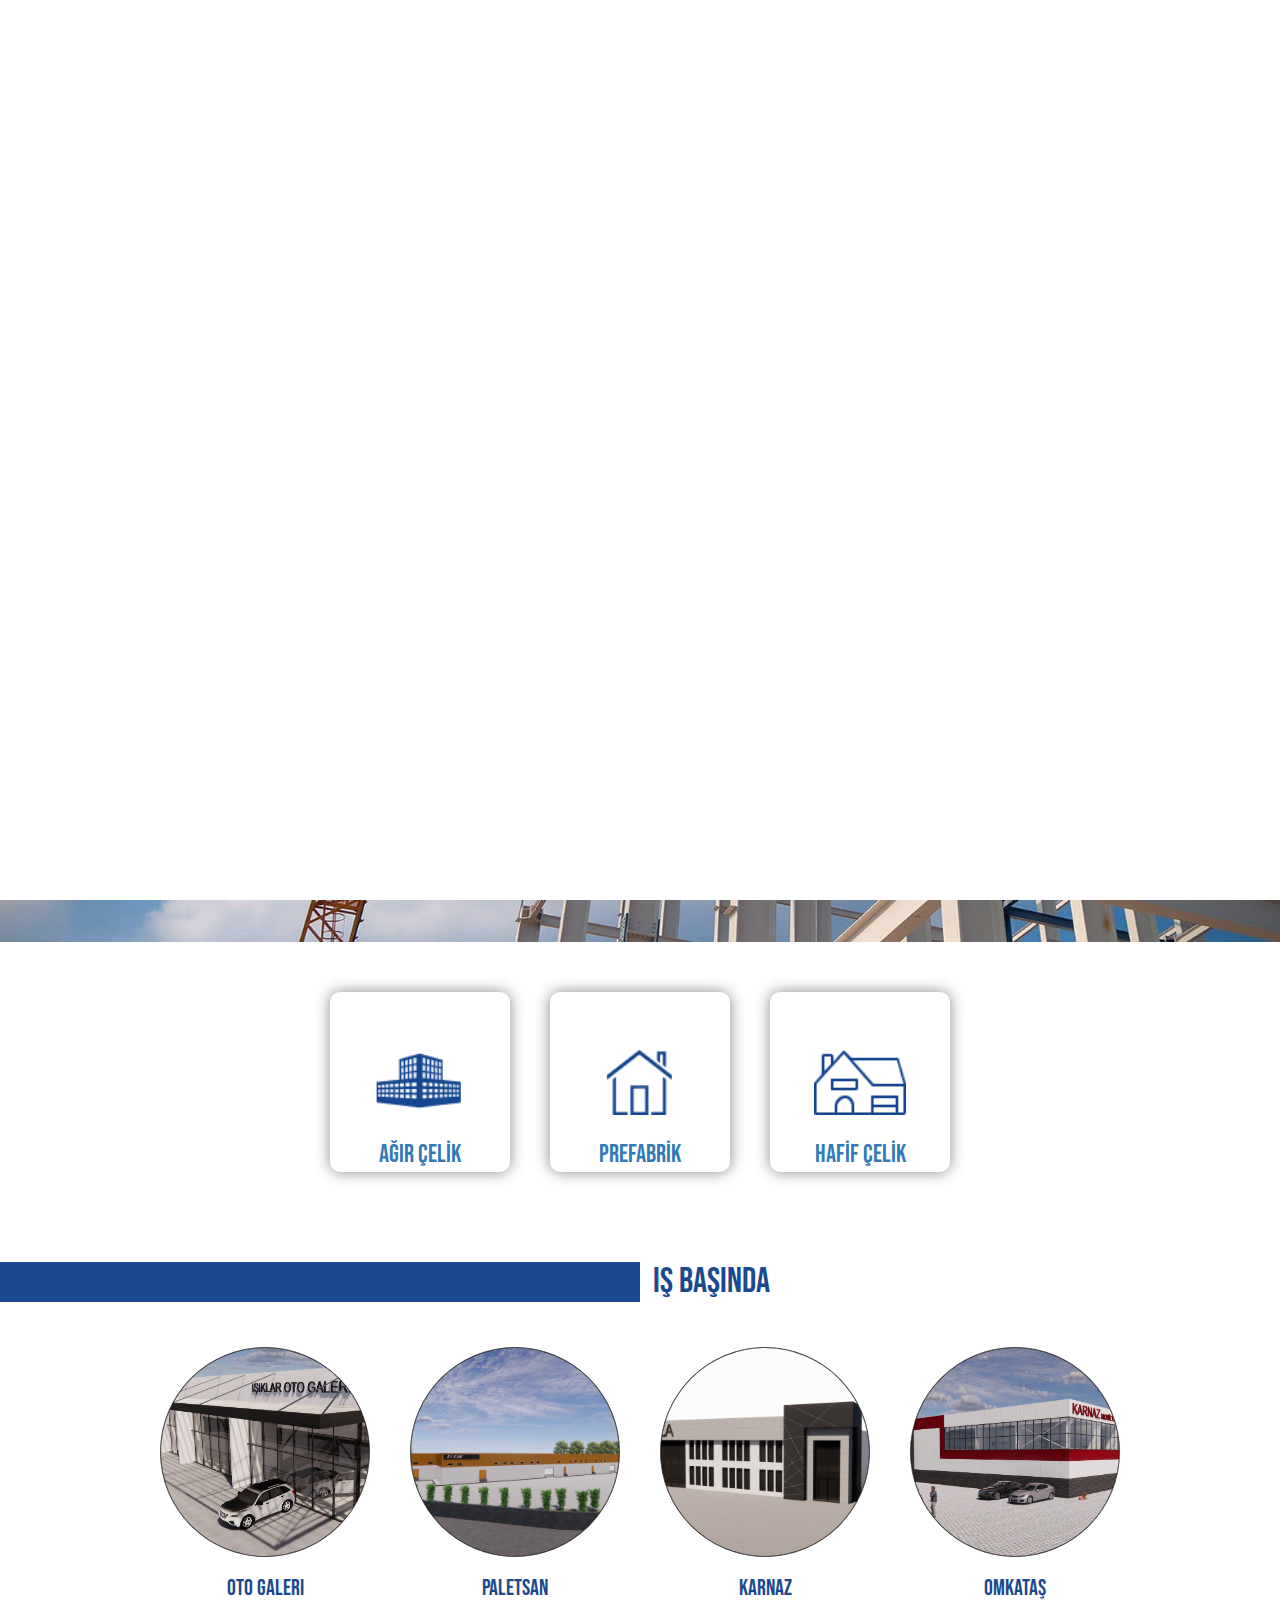
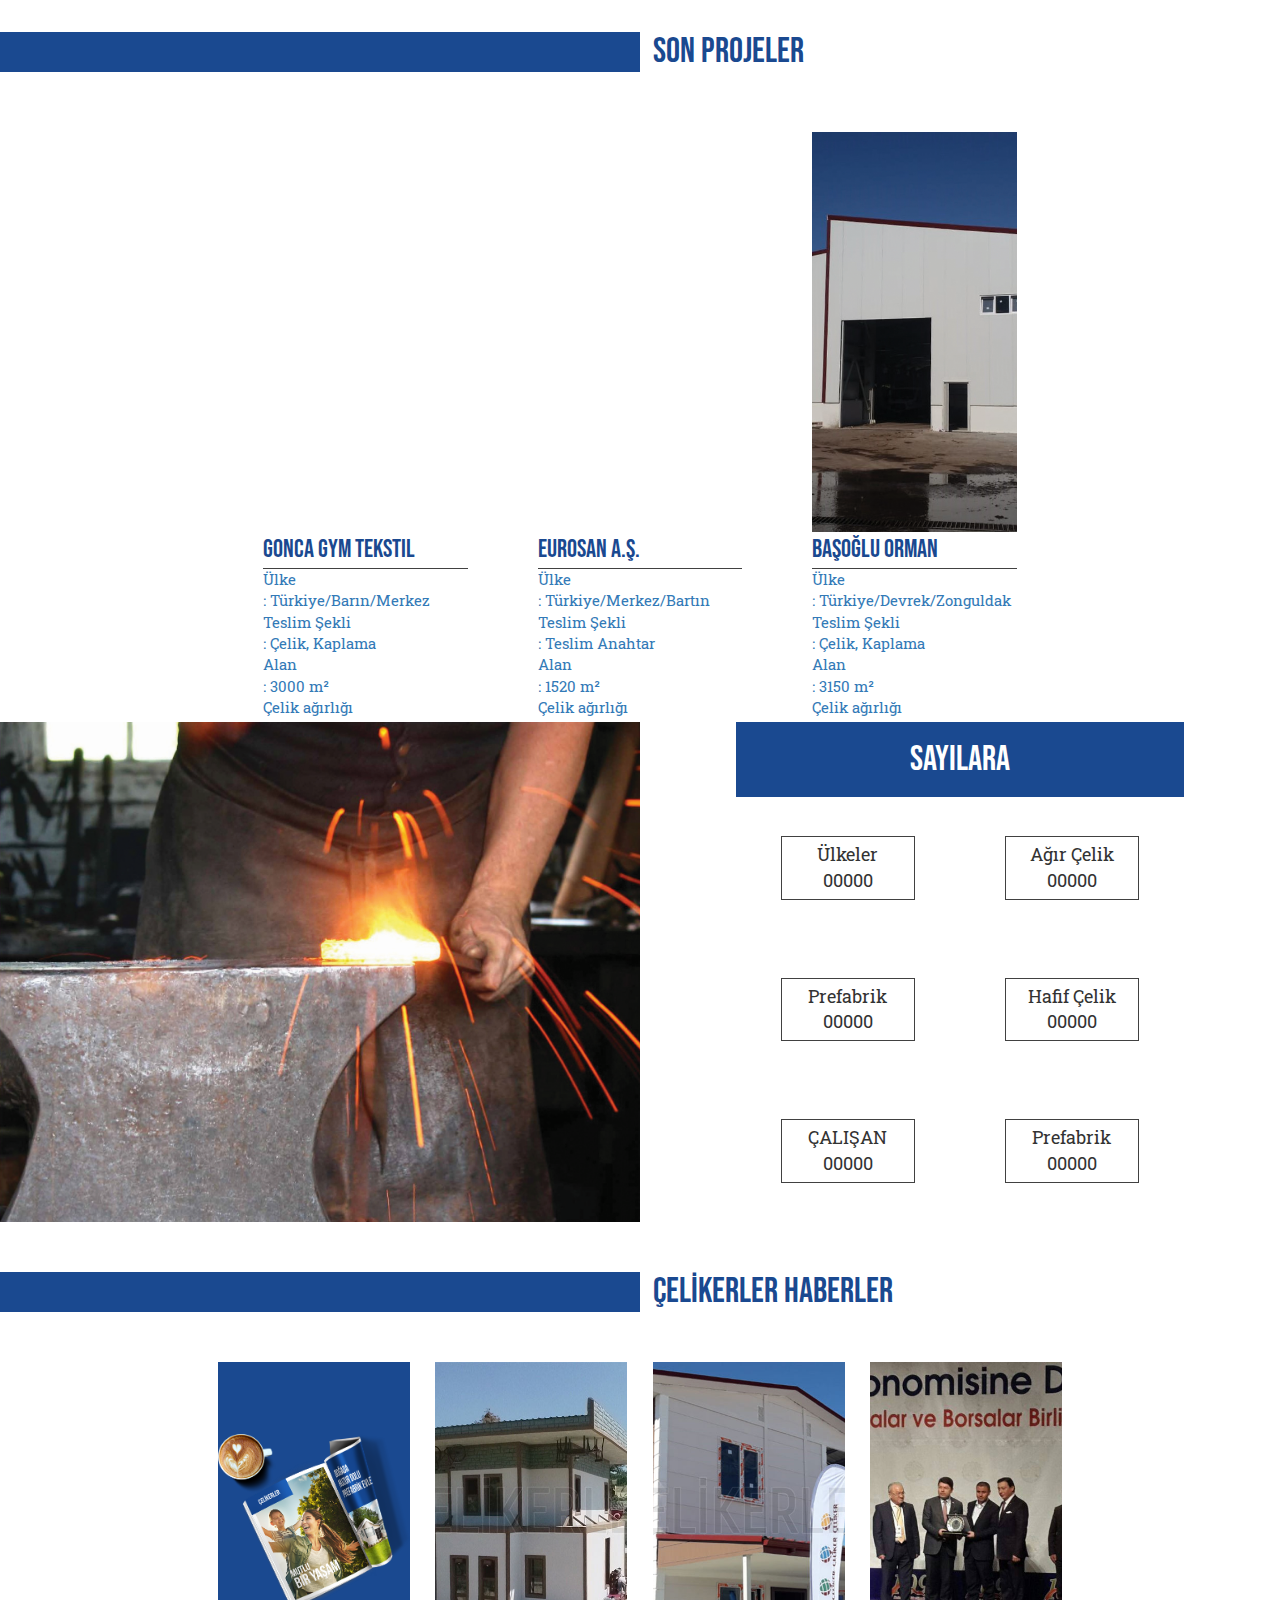
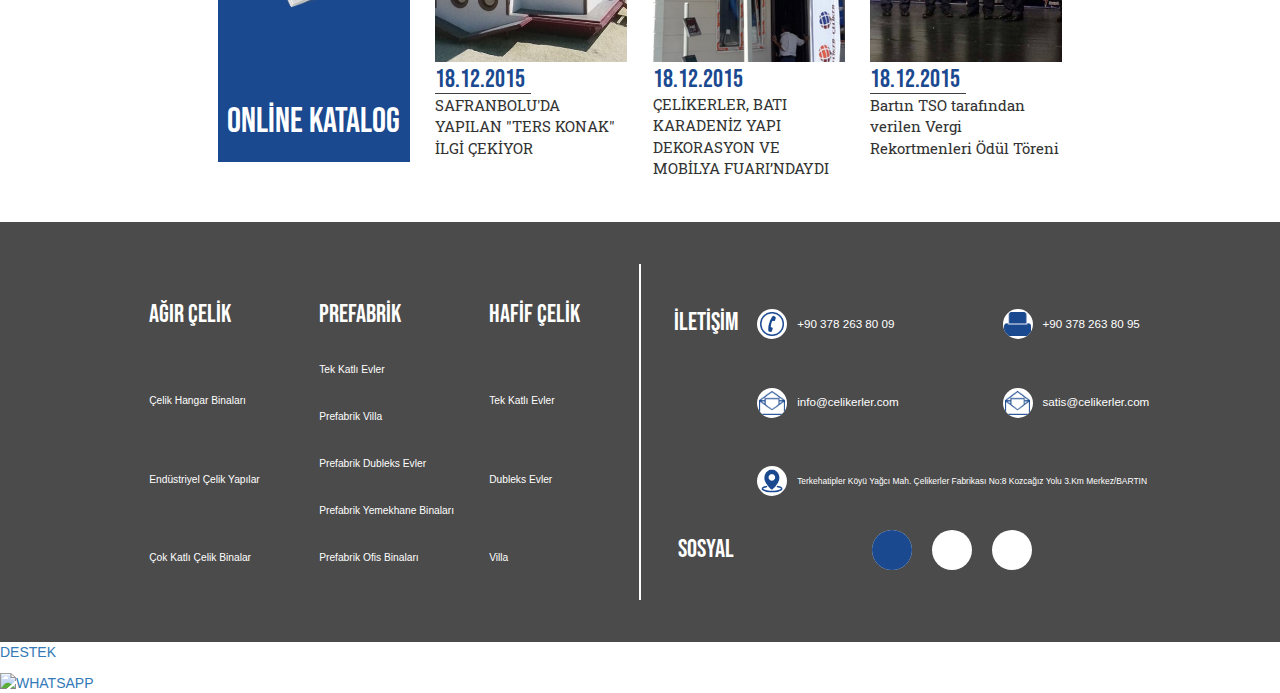
==== index.html @ 5d0885f7 "Add files via upload" ====
<!DOCTYPE html>
<html>
    <head>
        
        <title>celikerler</title>
        <link rel="icon" type="image" href="./images/icon.png">
        <link rel="stylesheet" href="https://maxcdn.bootstrapcdn.com/bootstrap/3.4.1/css/bootstrap.min.css">
        <script src="https://ajax.googleapis.com/ajax/libs/jquery/3.6.0/jquery.min.js"></script>
        <script src="https://maxcdn.bootstrapcdn.com/bootstrap/3.4.1/js/bootstrap.min.js"></script>
        <link rel="preconnect" href="https://fonts.googleapis.com">
        <link rel="preconnect" href="https://fonts.gstatic.com" crossorigin>
        <link href="https://fonts.googleapis.com/css2?family=Bebas+Neue&display=swap" rel="stylesheet">
        <link href="https://fonts.googleapis.com/css2?family=Roboto+Slab:wght@400&display=swap" rel="stylesheet">
        <link rel="stylesheet" href="css.css">
        <meta name="viewport" content="width=device-width, initial-scale=1">
        <script src="https://ajax.googleapis.com/ajax/libs/jquery/3.6.0/jquery.min.js"> </script>
        <script src="./home.js" defer></script> 
    </head>
    <body>
        
        <DIV class="Loading" id="LoadingID" style="height: 100%;width: 100%;background-color: #ffffff;position: fixed;top: 0;z-index: 100;right: 0;transition: 0.5s; display: flex;align-content: center;justify-content: center;align-items: center;">
           <div class="lds-facebook"><div></div><div></div><div></div></div></DIV>




        <header>
            <div class="nav-W"></div>
        
           
            <DIV class="logo-DIV"><a href="https://ahmad199617.github.io/HOME/"><img class="logo-IMG" src="./images/celikerler-logo.png" alt="logo"></a></DIV>
                <div class="meun-div-MM">
                    <div class="meun-div-HMM">
                        <div class="meun-meun"></div>
                        <div class="meun-meun"></div>
                        <div class="meun-meun"></div>




                    </div>
            
            
            
                    <div class="meun-div-m"><UL class="menu">
                    <li class="menuItem"><a href="https://ahmad199617.github.io/HOME/"><DIV class="not-active-DIV"><p class="active-text"><span lang="en">HOME</span><span lang="tr">ANA SAYFA</span><span lang="ar">الصفحة الرئيسية</span></p>
                    <!-- <DIV class="HOVER"></DIV> -->
                    <DIV class="HOVERD-not-active"></DIV>
                    
                    </DIV></a></li>
                    <li class="menuItem"><DIV class="not-active-DIV Inventory-M"><p class="not-active-text"><span lang="en">PRODUCTS</span><span lang="tr">ÜRÜNLER</span><span lang="ar">المنتجات</span></p>
                        <DIV class="HOVERD-not-active"></DIV>
                    
                    <div class="small-inventory"></div> 
                    <div class="PRODUCTS-inventory">
                        <div class="heavy-DIV">
                        
                            <div><a href="https://ahmad199617.github.io/A-r-elik/"><p class="PRODUCTS-M-TEXT"><span lang="en">Hot Rolled</span><span lang="tr">Ağır Çelik</span><span lang="ar">الفولاذ الثقيل</span></p></a></div>
                            <div>
                                <UL class="PRODUCTS-M-ul">
                                    <LI><a href="https://ahmad199617.github.io/-elik-Hangar-Binalar-/"><p class="PRODUCTS-S-TEXT">Çelik Hangar Binaları</p></a></LI>
                                    <LI><a href="###"><p class="PRODUCTS-S-TEXT">Endüstriyel Çelik Yapılar</p></a></LI>
                                    <LI><a href="###"><p class="PRODUCTS-S-TEXT">Çok Katlı Çelik Binalar</p></a></LI>
                                 </UL>
                            </div>
                    
                        </div>
                        <div class="Prefabrication-DIV">
                        
                            <div><a href="https://ahmad199617.github.io/Prefabrik/"><p class="PRODUCTS-M-TEXT"><span lang="en">Prefabrication</span><span lang="tr">Prefabrik</span><span lang="ar">مسبقة الصنع</span></p></a></div>
                            <div>
                                <UL class="PRODUCTS-M-ul">
                                    <LI><a href="https://ahmad199617.github.io/Tek-Katl-Evler/"><p class="PRODUCTS-S-TEXT">Tek Katlı Evler</p></a></LI>
                                    <LI><a href="https://ahmad199617.github.io/Prefabrik-Villa/"><p class="PRODUCTS-S-TEXT">Prefabrik Villa</p></a></LI>
                                    <LI><a href="https://ahmad199617.github.io/Prefabrik-Dubleks-Evler/"><p class="PRODUCTS-S-TEXT">Prefabrik Dubleks Evler</p></a></LI>
                                    <LI><a href="https://ahmad199617.github.io/Prefabrik-Yemekhane-Binalar-/"><p class="PRODUCTS-S-TEXT">Prefabrik Yemekhane Binaları</p></a></LI>
                                    <LI><a href="https://ahmad199617.github.io/Prefabrik-Ofis-Binalar-/"><p class="PRODUCTS-S-TEXT">Prefabrik Ofis Binaları</p></a></LI>
                                 </UL>
                            </div>
                    
                        </div>
                        <div class="Light-DIV">
                        
                            <div><a href="https://ahmad199617.github.io/Prefabrik/"><p class="PRODUCTS-M-TEXT"><span lang="en">Cold Rolled</span><span lang="tr">Hafif Çelik</span><span lang="ar">الفولاذ الخفيف</span></p></a></div>
                            <div>
                                <UL class="PRODUCTS-M-ul">
                                    <LI><a href="https://ahmad199617.github.io/Tek-Katl-Evler/"><p class="PRODUCTS-S-TEXT">Tek Katlı Evler</p></a></LI>
                                    <LI><a href="https://ahmad199617.github.io/Prefabrik-Dubleks-Evler/"><p class="PRODUCTS-S-TEXT">Dubleks Evler</p></a></LI>
                                    <LI><a href="https://ahmad199617.github.io/Prefabrik-Villa/"><p class="PRODUCTS-S-TEXT">Villa</p></a></LI>

                                 </UL>
                            </div>
                    
                        </div>
                        
        
        
        
                    </div>  
                    
                    
                    
                   
                    </DIV></li>
                    <li class="menuItem"><a href="https://ahmad199617.github.io/References/"><DIV class="not-active-DIV"><p class="not-active-text"><span lang="en">REFERENCES</span><span lang="tr">REFERANSLAR</span><span lang="ar">المراجع</span></p>
                    <DIV class="HOVERD-not-active"></DIV></DIV></a></li>
                    <li class="menuItem"><a href="https://ahmad199617.github.io/News/"><DIV class="not-active-DIV"><p class="not-active-text"><span lang="en">OUR NEWS</span><span lang="tr">HABERLERIMIZ</span><span lang="ar">أخبارنا</span></p>
                        <DIV class="HOVERD-not-active"></DIV></DIV></a></li>
                    <li class="menuItem"><a href="https://ahmad199617.github.io/AboutUs/"><DIV class="not-active-DIV"><p class="not-active-text"><span lang="en">ABOUT US</span><span lang="tr">HAKKIMIZDA</span><span lang="ar">من نحن</span></p>
                        <DIV class="HOVERD-not-active"></DIV></DIV></a></li>
                    <li class="menuItem"><a href="https://ahmad199617.github.io/Contact/"><DIV class="not-active-DIV"><p class="not-active-text"><span lang="en">CONTACT</span><span lang="tr">İLETİŞİM</span><span lang="ar">اتصل بنا</span></p>
                        <DIV class="HOVERD-not-active"></DIV></DIV></a></li>
                    <li class="menuItem menuItem-lang"><DIV class="lang-DIV"><p class="active-text"><span lang="en">EN</span><span lang="tr">TR</span><span lang="ar">AR</span></p>
                        <DIV class="HOVERD-H"></DIV>
                        <DIV class="HOVERD-not-active-lang"></DIV>
                        <ul class="lang-ul">
                            
                            <LI class="lang-li"><a href="###"><DIV id="switch-lang-en" class="S-lang-div"><p class="lang-t">EN</p></DIV></a></LI>
                            <LI class="lang-li"><a href="###"><DIV id="switch-lang-tr" class="S-lang-div"><p class="lang-t">TR</p></DIV></a></LI>
                            <LI class="lang-li"><a href="###"><DIV id="switch-lang-ar" class="S-lang-div"><p class="lang-t">AR</p></DIV></a></LI>
                        
                        
                        </ul>
                    
                    
                    
                    
                    </DIV></li>
                </UL></div></div>
            </DIV>
        </header>
        
        <!-- **************background*************** -->
        <section class="background-section">

            <div class="container background-container">
                
                
                <div id="myCarousel" class="carousel slide" data-ride="carousel" data-pause="false" data-interval="7000">
                    
                    <div class="carousel-inner">
                        
                        <!-- ***************************** --> 
                        <div class="item active background-IMG-DIV backgroundS-1 ">
                            <div class="text-area-DIV">
                                <div class="text-area-background"></div>
                                <div class="text-area-M"><p class="text-area-T-M"><span lang="en">Hot Rolled</span><span lang="tr">Ağır Çelik</span><span lang="ar">الفولاذ الثقيل</span></p></div>
                                <div class="text-area-S"><p class="text-area-T-S">Geniş yerleşim alanı ve uzun yapı yüksekliği ihtiyaçları için sınırsız alternatifler sunan ön üretimli 
                                    çelik yapılar; güvenli, konforlu, uzun ömürlü, esnek boyutlara 
                                    uygun formda tasarlanabilmesi amacıyla tercih edilir. </p></div>


                            </div>


                        </div>
                       <!-- ***************************** -->                         <!-- ***************************** --> 
                        <div class="item  background-IMG-DIV backgroundS-2 ">
                            <div class="text-area-DIV">
                                <div class="text-area-background"></div>
                                <div class="text-area-M"><p class="text-area-T-M"><span lang="en">Prefabrication</span><span lang="tr">Prefabrik</span><span lang="ar">مسبقة الصنع</span></p></div>
                                <div class="text-area-S"><p class="text-area-T-S">Modern teknoloji ile imal edilen prefabrik yapılar güvenli, 
                                    konforlu, uzun ömürlü, ekonomik ve hızlı çözüm sağlaması
                                    amacı ile tercih edilir. </p></div>


                            </div>


                        </div>
                       <!-- ***************************** -->                         <!-- ***************************** --> 
                        <div class="item  background-IMG-DIV backgroundS-3 ">
                            <div class="text-area-DIV">
                                <div class="text-area-background"></div>
                                <div class="text-area-M"><p class="text-area-T-M"><span lang="en">Cold Rolled</span><span lang="tr">Hafif Çelik</span><span lang="ar">الفولاذ الخفيف</span></p></div>
                                <div class="text-area-S"><p class="text-area-T-S">Farklı kullanım amaçlarına cevap verebilen hafif çelik yapılar; güvenli, konforlu, 
                                    uzun ömürlü ve geniş iç hacimlerine uygun formda tasarlanabilmesi sebebi ile tercih edilir. Tek, iki, üç katlı olarak yapılabilen 
                                    hafif çelik yapılar yakın mesafe mesnet, kolon gereksinimi olmadan yapı oluşturulmasına müsaade eder. </p></div>


                            </div>


                        </div>
                       <!-- ***************************** --> 
                       
                  

                    
                    

                    </div>
        
        






























                    <ol class="carousel-indicators OL-background">
                        <li data-target="#myCarousel" data-slide-to="0" class="active lixactiveX"></li>
                        <li data-target="#myCarousel" data-slide-to="1" class="lixactiveX"></li>
                        <li data-target="#myCarousel" data-slide-to="2" class="lixactiveX"></li>
                      </ol>
                      
                      
                      <a class="left carousel-control" href="#myCarousel" data-slide="prev">
                        <span class="glyphicon glyphicon-chevron-left"></span>
                        <span class="sr-only">Previous</span>
                      </a>
                      <a class="right carousel-control" href="#myCarousel" data-slide="next">
                        <span class="glyphicon glyphicon-chevron-right"></span>
                        <span class="sr-only">Next</span>
                      </a>
        
        
        
                </div>
            
            
            </div>
        
        </section>
        <!-- **************PRODUCTS*************** -->
        <section class="PRODUCTS-section">
            
            
            <a href="https://ahmad199617.github.io/A-r-elik/"><div class="PRODUCTS-div">
                <div class="PRODUCTS-img-div">
                    <img class="PRODUCTS-img-HOVER" src="./images/P1.jpg" alt="">
                    <img class="PRODUCTS-img" src="./images/10-agir-celik-yapilar-wu.png" alt="">
                    

                
                </div>
                <div class="PRODUCTS-div-text"><p class="PRODUCTS-text"><span lang="en">Hot Rolled</span><span lang="tr">Ağır Çelik</span><span lang="ar">الفولاذ الثقيل</span></p></div>
            </div></a>
            
            
            <a href="https://ahmad199617.github.io/Prefabrik/"><div class="PRODUCTS-div">
                <div class="PRODUCTS-img-div">
                    <img class="PRODUCTS-img-HOVER" src="./images/P2.jpeg" alt="">
                    <img class="PRODUCTS-img" src="./images/8-prefabrik-yapilar-zz.png" alt=""></div>
                <div class="PRODUCTS-div-text"><p class="PRODUCTS-text"><span lang="en">Prefabrication</span><span lang="tr">Prefabrik</span><span lang="ar">مسبقة الصنع</span></p></div>
            </div></a>
           
           
            <a href="https://ahmad199617.github.io/Hafif-elik/"><div class="PRODUCTS-div">
                <div class="PRODUCTS-img-div">
                    <img class="PRODUCTS-img-HOVER" src="./images/S3.jpg" alt="">
                    <img class="PRODUCTS-img" src="./images/7-celik-evler-o6.png" alt=""></div>
                <div class="PRODUCTS-div-text"><p class="PRODUCTS-text"><span lang="en">Cold Rolled</span><span lang="tr">Hafif Çelik</span><span lang="ar">الفولاذ الخفيف</span></p></div>
            </div></a>




        </section>
        <!-- **************IN-WORK-section*************** -->

        <section class="IN-WORK-section">
            <div class="IN-WORK-DIV-R"></div>
            
            <div class="IN-WORK-DIV-L">
                <p class="IN-WORK-text"><span lang="en">IN WORK</span><span lang="tr">IŞ BAŞINDA</span><span lang="ar">قيد العمل</span></p>
            </div>



        </section>
        
        <section class="story-section">
            <div class="story-DIV">
                
                <a href="###"><div class="story-img-div">
                    <img class="img-story" src="./images/W1.jpg" alt="">
                    <div class="story-text-div"><p class="story-text">Oto Galeri</p>
                    </div>
                </div></a>
                
                
                
                
                <a href="###"><div class="story-img-div">
                    <img class="img-story" src="./images/W2.jpg" alt="">
                    <div class="story-text-div"><p class="story-text">Paletsan</p>
                    </div>
                </div></a>


                <a href="###"><div class="story-img-div">
                    <img class="img-story" src="./images/W3.jpg" alt="">
                    <div class="story-text-div"><p class="story-text">Karnaz</p>
                    </div>
                </div></a>



                <a href="###"><div class="story-img-div">
                    <img class="img-story" src="./images/W4.jpg" alt="">
                    <div class="story-text-div"><p class="story-text">Omkataş</p>
                    </div>
                </div></a>


            </div>




        </section>
        <!-- *************** latest Project************** -->
        
        <section class="Lprojector-section">
            <div class="Lprojector-DIV-R"></div>
            
            <div class="Lprojector-DIV-L">
                <p class="Lprojector-text"><span lang="en">Latest project</span><span lang="tr">Son projeler</span><span lang="ar">أحدث المشروع</span></p>
            </div>



        </section>

        
        


        <section class="projector-info-section">
            
            <a href="https://ahmad199617.github.io/References-Gonca-Gym/"><div class="projector-info-div">
                <div class="projector-info-img-div"><img class="projector-info-img" src="./images/F1.png" alt=""></div>
                <div class="projector-info-text-div">
                    <div class="projector-info-text-M"><p class="projector-info-text-MM">Gonca Gym Tekstil</p></div>
                    <div class="projector-info-text-line"></div>
                    <div class="projector-info-text-S">
                        <p class="projector-info-text-SS"><span lang="en">Country</span><span lang="tr">Ülke</span><span lang="ar">الدولة </span></p>
                        <p class="projector-info-text-SS">: Türkiye/Barın/Merkez</p>
                    </div>
                    <div class="projector-info-text-S">
                        <p class="projector-info-text-SS"><span lang="en">Delivery method</span><span lang="tr">Teslim Şekli</span><span lang="ar">شكل التسليم </span></p>
                        <p class="projector-info-text-SS"><span lang="en">: Steel, Covering</span><span lang="tr">: Çelik, Kaplama</span><span lang="ar">: حديد صلب وتغطية</span></p>
                    </div>
                    <div class="projector-info-text-S">
                        <p class="projector-info-text-SS"><span lang="en">Building size</span><span lang="tr">Alan</span><span lang="ar">حجم المبنى </span></p>
                        <p class="projector-info-text-SS">: 3000 m²</p>
                    </div>
                    <div class="projector-info-text-S">
                        <p class="projector-info-text-SS"><span lang="en">Building weight</span><span lang="tr">Çelik ağırlığı</span><span lang="ar">وزن البناء </span></p>
                        <p class="projector-info-text-SS">: 8.800 kg</p>
                    </div>
                </div></a>



            </div>
            <a href="https://ahmad199617.github.io/References-Eurosan/"><div class="projector-info-div">
                <div class="projector-info-img-div"><img class="projector-info-img" src="./images/F2.jpg" alt=""></div>
                <div class="projector-info-text-div">
                    <div class="projector-info-text-M"><p class="projector-info-text-MM">EUROSAN A.Ş.</p></div>
                    <div class="projector-info-text-line"></div>
                    <div class="projector-info-text-S">
                        <p class="projector-info-text-SS"><span lang="en">Country</span><span lang="tr">Ülke</span><span lang="ar">الدولة </span></p>
                        <p class="projector-info-text-SS">: Türkiye/Merkez/Bartın</p>
                    </div>
                    <div class="projector-info-text-S">
                        <p class="projector-info-text-SS"><span lang="en">Delivery method</span><span lang="tr">Teslim Şekli</span><span lang="ar">شكل التسليم </span></p>
                        <p class="projector-info-text-SS"><span lang="en">: Turnkey</span><span lang="tr">: Teslim Anahtar</span><span lang="ar">: تسليم المفتاح </span></p>
                    </div>
                    <div class="projector-info-text-S">
                        <p class="projector-info-text-SS"><span lang="en">Building size</span><span lang="tr">Alan</span><span lang="ar">حجم المبنى </span></p>
                        <p class="projector-info-text-SS">: 1520 m²</p>
                    </div>
                    <div class="projector-info-text-S">
                        <p class="projector-info-text-SS"><span lang="en">Building weight</span><span lang="tr">Çelik ağırlığı</span><span lang="ar">وزن البناء </span></p>
                        <p class="projector-info-text-SS">: 87.000 kg</p>
                    </div>
                </div></a>



            </div>
            <a href="https://ahmad199617.github.io/BA-O-LU-KERESTE/"><div class="projector-info-div">
                <div class="projector-info-img-div"><img class="projector-info-img" src="./images/F3.png" alt=""></div>
                <div class="projector-info-text-div">
                    <div class="projector-info-text-M"><p class="projector-info-text-MM">Başoğlu Orman</p></div>
                    <div class="projector-info-text-line"></div>
                    <div class="projector-info-text-S">
                        <p class="projector-info-text-SS"><span lang="en">Country</span><span lang="tr">Ülke</span><span lang="ar">الدولة </span></p>
                        <p class="projector-info-text-SS">: Türkiye/Devrek/Zonguldak</p>
                    </div>
                    <div class="projector-info-text-S">
                        <p class="projector-info-text-SS"><span lang="en">Delivery method</span><span lang="tr">Teslim Şekli</span><span lang="ar">شكل التسليم </span></p>
                        <p class="projector-info-text-SS"><span lang="en">: Steel, Covering</span><span lang="tr">: Çelik, Kaplama</span><span lang="ar">: حديد صلب وتغطية</span></p>
                    </div>
                    <div class="projector-info-text-S">
                        <p class="projector-info-text-SS"><span lang="en">Building size</span><span lang="tr">Alan</span><span lang="ar">حجم المبنى </span></p>
                        <p class="projector-info-text-SS">: 3150 m²</p>
                    </div>
                    <div class="projector-info-text-S">
                        <p class="projector-info-text-SS"><span lang="en">Building weight</span><span lang="tr">Çelik ağırlığı</span><span lang="ar">وزن البناء </span></p>
                        <p class="projector-info-text-SS">: 201.000 kg</p>
                    </div>
                </div></a>



            </div>
            




        </section>


        <!-- *************** latest Project-phone************** -->
        <section class="phone-section">

            <div class="phone-container">
                
                
                <div id="myCarousel-2"  class="carousel slide phone-carousel" data-ride="carousel" data-pause="false" data-interval="5000">
                    
                    <div class="carousel-inner PROJECT-phone">
                        
 
                        <div class="PROJECT-phone item active">
                            <div class="PROJECT-DIV">
                                <a href="https://ahmad199617.github.io/References-Gonca-Gym/"><div class="img-div"><img class="img-project" src="./images/F1.png" alt=""></div></a>
                                
                                
                                
                                <div class="text-div">
                                    <div class="text-PROJECT-div-M"><p class="text-PROJECT-M">Gonca Tekstil</p></div>
                                    <div class="text-PROJECT-line"></div>
                                    <div class="text-PROJECT-div-S">
                                        <p class="text-PROJECT-s"><span lang="en">Country</span><span lang="tr">Ülke</span><span lang="ar">الدولة </span></p>
                                        <p class="text-PROJECT-s">: Türkiye/Barın/Merkez</p>
                                    </div>
                                    <div class="text-PROJECT-div-S">
                                        <p class="text-PROJECT-s"><span lang="en">Delivery method</span><span lang="tr">Teslim Şekli</span><span lang="ar">شكل التسليم </span></p>
                                        <p class="text-PROJECT-s"><span lang="en">: Steel, Covering</span><span lang="tr">: Çelik, Kaplama</span><span lang="ar">: حديد صلب وتغطية</span></p>
                                    </div>
                                    <div class="text-PROJECT-div-S">
                                        <p class="text-PROJECT-s"><span lang="en">Building size</span><span lang="tr">Alan</span><span lang="ar">حجم المبنى </span></p>
                                        <p class="text-PROJECT-s">: 3000 m²</p>
                                    </div>
                                    <div class="text-PROJECT-div-S">
                                        <p class="text-PROJECT-s"><span lang="en">Building weight</span><span lang="tr">Çelik ağırlığı</span><span lang="ar">وزن البناء </span></p>
                                        <p class="text-PROJECT-s">: 8.800 kg</p>
                                    </div>

                                </div>

                            
                            
                            
                            </div>
                           
                       </div>
                  
                        <!-- ***************************** -->
                        
                        <div class="PROJECT-phone item">
                            <div class="PROJECT-DIV">
                                <a href="https://ahmad199617.github.io/References-Eurosan/"><div class="img-div"><img class="img-project" src="./images/F2.jpg" alt=""></div></a>
                                
                                
                                
                                <div class="text-div">
                                    <div class="text-PROJECT-div-M"><p class="text-PROJECT-M">EUROSAN A.Ş.</p></div>
                                    <div class="text-PROJECT-line"></div>
                                    <div class="text-PROJECT-div-S">
                                        <p class="text-PROJECT-s"><span lang="en">Country</span><span lang="tr">Ülke</span><span lang="ar">الدولة </span></p>
                                        <p class="text-PROJECT-s">: Türkiye/Merkez/Bartın</p>
                                    </div>
                                    <div class="text-PROJECT-div-S">
                                        <p class="text-PROJECT-s"><span lang="en">Delivery method</span><span lang="tr">Teslim Şekli</span><span lang="ar">شكل التسليم </span></p>
                                        <p class="text-PROJECT-s"><span lang="en">: Turnkey</span><span lang="tr">: Teslim Anahtar</span><span lang="ar">: تسليم المفتاح </span></p>
                                    </div>
                                    <div class="text-PROJECT-div-S">
                                        <p class="text-PROJECT-s"><span lang="en">Building size</span><span lang="tr">Alan</span><span lang="ar">حجم المبنى </span></p>
                                        <p class="text-PROJECT-s">: 1520 m2</p>
                                    </div>
                                    <div class="text-PROJECT-div-S">
                                        <p class="text-PROJECT-s"><span lang="en">Building weight</span><span lang="tr">Çelik ağırlığı</span><span lang="ar">وزن البناء </span></p>
                                        <p class="text-PROJECT-s">: 87.000 kg</p>
                                    </div>

                                </div>

                            
                            
                            
                            </div>
                           
                        </div>
                      
                         <!-- ***************************** -->
                       
                       
                       
                        <div class="PROJECT-phone item">
                            <div class="PROJECT-DIV">
                                <a href="https://ahmad199617.github.io/BA-O-LU-KERESTE/"><div class="img-div"><img class="img-project" src="./images/F3.png" alt=""></div></a>
                                
                                
                                
                                <div class="text-div">
                                    <div class="text-PROJECT-div-M"><p class="text-PROJECT-M">Başoğlu Orman</p></div>
                                    <div class="text-PROJECT-line"></div>
                                    <div class="text-PROJECT-div-S">
                                        <p class="text-PROJECT-s"><span lang="en">Country</span><span lang="tr">Ülke</span><span lang="ar">الدولة </span></p>
                                        <p class="text-PROJECT-s">: Türkiye/Devrek/Zonguldak</p>
                                    </div>
                                    <div class="text-PROJECT-div-S">
                                        <p class="text-PROJECT-s"><span lang="en">Delivery method</span><span lang="tr">Teslim Şekli</span><span lang="ar">شكل التسليم </span></p>
                                        <p class="text-PROJECT-s"><span lang="en">: Steel, Covering</span><span lang="tr">: Çelik, Kaplama</span><span lang="ar">: حديد صلب وتغطية</span></p>
                                    </div>
                                    <div class="text-PROJECT-div-S">
                                        <p class="text-PROJECT-s"><span lang="en">Building size</span><span lang="tr">Alan</span><span lang="ar">حجم المبنى </span></p>
                                        <p class="text-PROJECT-s">: 3150 m²</p>
                                    </div>
                                    <div class="text-PROJECT-div-S">
                                        <p class="text-PROJECT-s"><span lang="en">Building weight</span><span lang="tr">Çelik ağırlığı</span><span lang="ar">وزن البناء </span></p>
                                        <p class="text-PROJECT-s">: 201.000 kg</p>
                                    </div>

                                </div>

                            
                            
                            
                            </div>
                            
                        </div>
                    
                         <!-- ***************************** -->
                    
                    
                    </div>
        
        
                    <ol class="carousel-indicators PROJECT-phoneOL">
                        <li data-target="#myCarousel-2" data-slide-to="0" class="active li-PROJECT"></li>
                        <li data-target="#myCarousel-2" data-slide-to="1" class="li-PROJECT"></li>
                        <li data-target="#myCarousel-2" data-slide-to="2" class="li-PROJECT"></li>
                    </ol>
                      
                      
                </div>
            
            
            </div>
        
        </section>

        <!-- **************by the numbers*************** -->

        <section class="by-numbers-section">
            
                <DIV class="by-numbers-IMG-M"><img  class="by-numbers-IMG" src="./images/BY THE NUMBERS.png" alt=""></DIV>
                <DIV class="by-numbers-text-M">
                    <DIV class="by-numbers-text-s">
                        <div class="by-numbers-text-BIG-M"><p class="by-numbers-text-T-M"><span lang="en">BY THE NUMBERS</span><span lang="tr">SAYILARA</span><span lang="ar">بالارقام</span></p></div>
                        <div class="by-numbers-text-BIG-S">
                            <div class="by-numbers-text-S-S">
                                <div class="by-numbers-text-W-S-S"><p class="by-numbers-text-T-S"><span lang="en">Countries</span><span lang="tr">Ülkeler</span><span lang="ar">الدول</span><br />00000</div>
                                <div class="by-numbers-text-W-S-S"><p class="by-numbers-text-T-S"><span lang="en">Hot Rolled</span><span lang="tr">Ağır Çelik</span><span lang="ar">الفولاذ الثقيل</span><br />00000</p></div>


                            </div>
                            <div class="by-numbers-text-S-S">
                                <div class="by-numbers-text-W-S-S"><p class="by-numbers-text-T-S"><span lang="en">Prefabrication</span><span lang="tr">Prefabrik</span><span lang="ar">مسبقة الصنع</span><br />00000</p></div>
                                <div class="by-numbers-text-W-S-S"><p class="by-numbers-text-T-S"><span lang="en">Cold Rolled</span><span lang="tr">Hafif Çelik</span><span lang="ar">الفولاذ الخفيف</span><br />00000</div>


                            </div>
                            <div class="by-numbers-text-S-S">
                                <div class="by-numbers-text-W-S-S"><p class="by-numbers-text-T-S"><span lang="en">Workers</span><span lang="tr">ÇALIŞAN</span><span lang="ar">عمال</span><br />00000</p></div>
                                <div class="by-numbers-text-W-S-S"><p class="by-numbers-text-T-S"><span lang="en">Prefabrication</span><span lang="tr">Prefabrik</span><span lang="ar">مسبقة الصنع</span><br />00000</p></div>

                            </div>
                        </div>
                    </DIV>
                </DIV>

        </section>
        
        <!-- **************NEWS*************** -->

        <section class="IN-WORK-section">
            <div class="IN-WORK-DIV-R"></div>
            
            <div class="IN-WORK-DIV-L">
                <p class="IN-WORK-text"><span lang="en">Çelikerler News</span><span lang="tr">Çelikerler Haberler</span><span lang="ar">Çelikerler أخبار</span></p>
            </div>
        </section>

        
        
        <section class="NEWS-phone-section">

            <div class="NEWS-phone-container">
                
                
                <div id="myCarousel-3"  class="carousel slide NEWS-phone-carousel" data-ride="carousel" data-pause="false" data-interval="5000">
                    
                    <div class="carousel-inner NEWS-PROJECT-phone">
                        
 
                        <div class="NEWS-PROJECT-phone item active">
                            <div class="NEWS-PROJECT-DIV">
                                <a href="https://ahmad199617.github.io/News-SAFRANBOLU-DA/"><div class="NEWS-img-div"><img class="NEWS-img-project" src="./images/h2.jpg" alt=""></div></a>
                                
                                
                                
                                <div class="NEWS-text-div">
                                    <div class="NEWS-text-PROJECT-div-M"><p class="NEWS-text-PROJECT-M">2015.2.3</p></div>
                                    <div class="NEWS-text-PROJECT-line"></div>
                                    <div class="NEWS-text-PROJECT-div-S"><p class="NEWS-text-PROJECT-s">SAFRANBOLU'DA YAPILAN "TERS KONAK" İLGİ ÇEKİYOR</p></div>


                                </div>

                            
                            
                            
                            </div>
                           
                       </div>

                        <!-- ***************************** -->

                       <div class="NEWS-PROJECT-phone item">
                        <div class="NEWS-PROJECT-DIV">
                            <a href="https://ahmad199617.github.io/News-Bat-Karadeniz/"><div class="NEWS-img-div"><img class="NEWS-img-project" src="./images/h1.jpg" alt=""></div></a>
                            
                            
                            
                            <div class="NEWS-text-div">
                                <div class="NEWS-text-PROJECT-div-M"><p class="NEWS-text-PROJECT-M">2015.2.3</p></div>
                                <div class="NEWS-text-PROJECT-line"></div>
                                <div class="NEWS-text-PROJECT-div-S"><p class="NEWS-text-PROJECT-s">ÇELİKERLER, BATI KARADENİZ YAPI DEKORASYON VE MOBİLYA FUARI’NDAYDI</p></div>


                            </div>

                        
                        
                        
                        </div>
                       
                   </div>
                  

                    
                    <!-- ***************************** -->

                       <div class="NEWS-PROJECT-phone item">
                        <div class="NEWS-PROJECT-DIV">
                            <a href="https://ahmad199617.github.io/News-Bart-n-TSO/"><div class="NEWS-img-div"><img class="NEWS-img-project" src="./images/h3.jpg" alt=""></div></a>
                            
                            
                            
                            <div class="NEWS-text-div">
                                <div class="NEWS-text-PROJECT-div-M"><p class="NEWS-text-PROJECT-M">2015.2.3</p></div>
                                <div class="NEWS-text-PROJECT-line"></div>
                                <div class="NEWS-text-PROJECT-div-S"><p class="NEWS-text-PROJECT-s">Bartın TSO tarafından verilen Vergi Rekortmenleri Ödül Töreni</p></div>


                            </div>

                        
                        
                        
                        </div>
                       
                   </div>
                  

                    
                    <!-- ***************************** -->
                    
                    
                    </div>
        
        
                    <ol class="carousel-indicators NEWS-PROJECT-phoneOL">
                        <li data-target="#myCarousel-3" data-slide-to="0" class="active NEWS-li-PROJECT"></li>
                        <li data-target="#myCarousel-3" data-slide-to="1" class="NEWS-li-PROJECT"></li>
                        <li data-target="#myCarousel-3" data-slide-to="2" class="NEWS-li-PROJECT"></li>
                    </ol>
                      
                      
                </div>
            
            
            </div>
        
        </section>



        <section class="NEWS-section">
            <div class="news-M-div Catalog">
                <DIV class="Catalog-IMG-DIV"><a class="Catalog-IMG-DIV-a" target="_blank" href="https://ahmad199617.github.io/Catlog/"> <img class="Catalog-IMG" src="./images/katalog.png" alt=""></a></DIV>
                <DIV class="Catalog-TEXT-DIV"><P class="Catalog-TEXT"><span lang="en">ONLINE CATALOG </span><span lang="tr">ONLİNE KATALOG</span><span lang="ar">فهرس عبر الإنترنت</span></P></DIV>
            </div>
            
            <div class="news-M-div">
                <a href="https://ahmad199617.github.io/News-SAFRANBOLU-DA/"><div class="news-img-div"><img  class="news-img" src="./images/h2.jpg" alt=""></div></a>
                <div class="news-text-div">
                    <div class="news-text-div-M"><p class="news-text-M">18.12.2015</p></div>
                    <div class="news-text-line"></div>
                    <div class="news-text-div-S"><p class="news-text-S">SAFRANBOLU'DA YAPILAN "TERS KONAK" İLGİ ÇEKİYOR</p></div>
                </div>
            </div>
            
            
            
            <div class="news-M-div">
                <a href="https://ahmad199617.github.io/News-Bat-Karadeniz/"><div class="news-img-div"><img  class="news-img" src="./images/h1.jpg" alt=""></div></a>
                <div class="news-text-div">
                    <div class="news-text-div-M"><p class="news-text-M">18.12.2015</p></div>
                    <div class="news-text-line"></div>
                    <div class="news-text-div-S"><p class="news-text-S">ÇELİKERLER, BATI KARADENİZ YAPI DEKORASYON VE MOBİLYA FUARI’NDAYDI</p></div>
                </div>
            </div>
            
            
            <div class="news-M-div">
                <a href="https://ahmad199617.github.io/News-Bart-n-TSO/"><div class="news-img-div"><img  class="news-img" src="./images/h3.jpg" alt=""></div></a>
                <div class="news-text-div">
                    <div class="news-text-div-M"><p class="news-text-M">18.12.2015</p></div>
                    <div class="news-text-line"></div>
                    <div class="news-text-div-S"><p class="news-text-S">Bartın TSO tarafından verilen Vergi Rekortmenleri Ödül Töreni</p></div>
                </div>
            </div>
            
            
            


        </section>
        <footer>
            <div class="footer-R">
                <div class="footer-R-M">
                    <div class="footer-R-L">
                        <div class="footer-R-M-TEXT-DIV"><a href="https://ahmad199617.github.io/A-r-elik/"><P class="footer-R-M-TEXT"><span lang="en">Hot Rolled</span><span lang="tr">Ağır Çelik</span><span lang="ar">الفولاذ الثقيل</span></P></a></div>
                        <div class="footer-R-S-TEXT-DIV"><a href="https://ahmad199617.github.io/-elik-Hangar-Binalar-/"><P class="footer-R-S-TEXT">Çelik Hangar Binaları</P></a></div>
                        <div class="footer-R-S-TEXT-DIV"><a href="###"><P class="footer-R-S-TEXT">Endüstriyel Çelik Yapılar</P></a></div>
                        <div class="footer-R-S-TEXT-DIV"><a href="###"><P class="footer-R-S-TEXT">Çok Katlı Çelik Binalar</P></a></div>



                    </div>
                    
                    <div class="footer-R-L">
                        <div class="footer-R-M-TEXT-DIV"><a href="https://ahmad199617.github.io/Prefabrik/"><P class="footer-R-M-TEXT"><span lang="en">Prefabrication</span><span lang="tr">Prefabrik</span><span lang="ar">مسبقة الصنع</span></P></a></div>
                        <div class="footer-R-S-TEXT-DIV"><a href="https://ahmad199617.github.io/Tek-Katl-Evler/"><P class="footer-R-S-TEXT">Tek Katlı Evler</P></a></div>
                        <div class="footer-R-S-TEXT-DIV"><a href="https://ahmad199617.github.io/Prefabrik-Villa/"><P class="footer-R-S-TEXT">Prefabrik Villa</P></a></div>
                        <div class="footer-R-S-TEXT-DIV"><a href="https://ahmad199617.github.io/Prefabrik-Dubleks-Evler/"><P class="footer-R-S-TEXT">Prefabrik Dubleks Evler</P></a></div>
                        <div class="footer-R-S-TEXT-DIV"><a href="https://ahmad199617.github.io/Prefabrik-Yemekhane-Binalar-/"><P class="footer-R-S-TEXT">Prefabrik Yemekhane Binaları</P></a></div>
                        <div class="footer-R-S-TEXT-DIV"><a href="https://ahmad199617.github.io/Prefabrik-Ofis-Binalar-/"><P class="footer-R-S-TEXT">Prefabrik Ofis Binaları</P></a></div>






                    </div>
                    
                    <div class="footer-R-L">
                        <div class="footer-R-M-TEXT-DIV"><a href="https://ahmad199617.github.io/Prefabrik/"><P class="footer-R-M-TEXT"><span lang="en">Cold Rolled</span><span lang="tr">Hafif Çelik</span><span lang="ar">الفولاذ الخفيف</span></P></a></div>
                        <div class="footer-R-S-TEXT-DIV"><a href="https://ahmad199617.github.io/Tek-Katl-Evler/"><P class="footer-R-S-TEXT">Tek Katlı Evler</P></a></div>
                        <div class="footer-R-S-TEXT-DIV"><a href="https://ahmad199617.github.io/Prefabrik-Dubleks-Evler/"><P class="footer-R-S-TEXT">Dubleks Evler</P></a></div>
                        <div class="footer-R-S-TEXT-DIV"><a href="https://ahmad199617.github.io/Prefabrik-Villa/"><P class="footer-R-S-TEXT">Villa</P></a></div>




                    </div>

                   
                </div>
            </div>
            <div class="footer-M-line"></div>





            <div class="footer-L">
                <div class="footer-L-M">
                    <div class="footer-Conact-DIV">
                        <div class="footer-Conact-TEXT-DIV"><p  onclick="showW ()"  class="footer-Conact-M-TEXT"><span lang="en">CONTACT</span><span lang="tr">İLETİŞİM</span><span lang="ar">اتصل بنا</span></p></div>
                        <div class="footer-Conact-img-text-DIV">
                            
                            
                            
                            <div class="footer-Conact-TEXT-DIV-S">
                                
                                <div class="footer-Conact-TEXT-DIV-S-S">
                                    <div class="footer-Conact-img-S-DIV"><img class="footer-Conact-img-SS" src="./images/phone.png" alt=""></div>
                                    <div class="footer-Conact-TEXT-S-DIV"><P class="footer-Conact-TEXT-SS">+90 378 263 80 09</P></div>
                                </div>
                                
                                
                                <div class="footer-Conact-TEXT-DIV-S-S">
                                    <div class="footer-Conact-img-S-DIV"><img class="footer-Conact-img-SS" src="./images/FAX.png" alt=""></div>
                                    <div class="footer-Conact-TEXT-S-DIV"><P class="footer-Conact-TEXT-SS">+90 378 263 80 95</P></div>
                                </div>
                            </div>
                            
                            
                            
                            
                            <div class="footer-Conact-TEXT-DIV-S">
                                
                                <div class="footer-Conact-TEXT-DIV-S-S">
                                    <div class="footer-Conact-img-S-DIV"><img class="footer-Conact-img-SS" src="./images/email.png" alt=""></div>
                                    <div class="footer-Conact-TEXT-S-DIV"><P class="footer-Conact-TEXT-SS">info@celikerler.com</P></div>
                                </div>
                                
                                
                                <div class="footer-Conact-TEXT-DIV-S-S">
                                    <div class="footer-Conact-img-S-DIV"><img class="footer-Conact-img-SS" src="./images/email.png" alt=""></div>
                                    <div class="footer-Conact-TEXT-S-DIV"><P class="footer-Conact-TEXT-SS">satis@celikerler.com</P></div>
                                </div>
                            </div>




                            <div class="footer-Conact-TEXT-DIV-S-E">
                                
                                <div class="footer-Conact-img-S-DIV-E"><img class="footer-Conact-img-SS-E" src="./images/address.png" alt=""></div>
                                <div class="footer-Conact-TEXT-S-DIV-E"><P class="footer-Conact-TEXT-SS-E">Terkehatipler Köyü Yağcı Mah. Çelikerler Fabrikası No:8 Kozcağız Yolu 3.Km Merkez/BARTIN

                                </P></div>
                                
                            </div>



                        </div>


                    </div>
                    
                    
                    
                    
                    
                    
                    <div class="footer-social-DIV">
                        <DIV class="footer-social-TEXT-DIV"><p class="footer-social-TEXT"><span lang="en">Social</span><span lang="tr">Sosyal</span><span lang="ar">Social</span></p></DIV>
                        <DIV class="footer-social-IMG-DIV-M">
                            <DIV class="footer-social-IMG"><a target="_blank" href="https://www.facebook.com/celikerlergroup/"><img class="footer-social-img-M" src="./images/FACEBOOK.png" alt=""></a></DIV>
                            <DIV class="footer-social-IMG"><a target="_blank" href="https://www.instagram.com/celikerlergroup/"><img class="footer-social-img-M" src="./images/INSTAGRAM.png" alt=""></a></DIV>
                            <DIV class="footer-social-IMG"><a target="_blank" href="https://www.youtube.com/channel/UC1ddOMjLqD8LVPIKKmTkMuA"><img class="footer-social-img-M" src="./images/youtube.png" alt=""></a></DIV>
                        </DIV>
                    </div>
                </div>
            </div>
        </footer>

 
 
 
 
 
        <section class="WHATSAPP-section">
            <div class="WHATSAPP-img-div">
                
                <a target="_blank" href="https://web.whatsapp.com/">
                    <div class="WHATSAPP-div-M">
                        <div class="WHATSAPP-text-div"><p>DESTEK</p></div>
                        <div class="WHATSAPP-img-div-img"><img src="./images/WHATSAPP.png" alt="WHATSAPP"></div>
                    </div>               
                </a>
            </div>
        </section>


    
        
    </body>

</html>
---- css.css ----
/* ****************Loading**********************/

                    
                        .lds-facebook {
                            display: inline-block;
                            position: relative;
                            width: 80px;
                            height: 80px;
                          }
                          .lds-facebook div {
                            display: inline-block;
                            position: absolute;
                            left: 8px;
                            width: 16px;
                            background: #1A4990;
                            animation: lds-facebook 1.2s cubic-bezier(0, 0.5, 0.5, 1) infinite;
                          }
                          .lds-facebook div:nth-child(1) {
                            left: 8px;
                            animation-delay: -0.24s;
                          }
                          .lds-facebook div:nth-child(2) {
                            left: 32px;
                            animation-delay: -0.12s;
                          }
                          .lds-facebook div:nth-child(3) {
                            left: 56px;
                            animation-delay: 0;
                          }
                          @keyframes lds-facebook {
                            0% {
                              top: 8px;
                              height: 64px;
                            }
                            50%, 100% {
                              top: 24px;
                              height: 32px;
                            }
                          }
                         /* ****************Loading**********************/
               
               
               body{
                    border: 0;
                    margin: 0;
                    /* overflow-x: hidden; */
                }

                    a{text-decoration: none;}
                    
                    a:focus, a:hover {
                        text-decoration: none;
                    }
                    
                    
                    body{margin: 0;}
                    ul{list-style: none;}
                    
                    /* ****************header PC**********************/
                    header{ 
                        z-index: 50;
                        height: 105px;
                        display: flex;
                        align-items: center;
                        justify-content: center;
                        position: relative;
                        background-color: #ffffff;

                    
                    }
                    .nav-W{

                        height: 100%;
                        background-color: #ffffff;
                        width: 100%;
                        z-index: -1;
                        position: absolute;

                    }
                    
                    .logo-DIV{
                        
                        position: absolute;
                        right: 75%;
                        width: 15%;
                    }
                    .meun-div-m{
                        width: 40%;
                        height: 40px;
                    }

                    .menuItem{
                        width: 16%;
                    }
                    .menuItem-lang{
                        width: 7%;
                    }
                    

                    
                    
                    .menu { list-style: none;
                            display: flex;
                            ALIGN-ITEMS: flex-end;
                            padding: 0;
                            margin: 0;
                        }
                
                        .menuitme{padding: 10px 10px;}

                        .logo-IMG{
                            position: relative;
                            width: 100%;

                        }

                        .not-active-DIV{

                            background-color: rgb(255, 255, 255);
                            height: 40px;
                            width: 100%;
                            border-radius: 3px;
                            text-align: center;
                            display: flex;
                            align-items: center;
                            justify-content: center;
                        }
                        .active-DIV{

                            background-color: rgb(255, 255, 255);
                            height: 40px;
                            width: 100%;
                            border-radius: 3px;
                            text-align: center;
                            display: flex;
                            align-items: center;
                            justify-content: center;
                        }
                        .HOVER{
                            background-color: #1A4990;
                            height: 8px;
                            width: 125px;
                            position: absolute;
                            top: 105px;


                        }
                        .lang-DIV{
                            background-color:#ffffff;
                            height: 40px;
                            width: 100%;
                            border-radius: 3px;
                            text-align: center;
                            display: flex;
                            justify-content: center;
                            align-items: center;
                        
                        
                        }

                            .HOVERD-not-active-lang{
                                background-color: #1A4990;
                                height: 8px;
                                width: 3%;
                                position: absolute;
                                top: 97px;
                                display: none;
                                z-index: 5;
                            
                            
                            }


                        .HOVERD-not-active{
                            background-color: #1A4990;
                            height: 8px;
                            width: 6%;
                            position: absolute;
                            top: 97px;
                            display: none;}
                        
                        .not-active-text{

                            color: #4B4B4B;
                            font-size: 1.3vw;
                            font-family: 'Bebas Neue', cursive;
                            margin: 0;

                            position: relative;}


                        .active-text{   
                    
                            color: #4B4B4B;
                            font-size: 1.3vw;
                            font-family: 'Bebas Neue', cursive;
                            margin: 0;
                            position: relative;

                        }
                            .lang-ul{    
                                
                                position: absolute;
                                top: 105px;
                                padding: 0;
                                width: 3%;
                                height: 2%;
                                z-index: 5;


                            
                            }


                            .S-lang-div{
                                display: none;
                                background-color: #ffffff;
                                height: 100%;
                                width: 100%;
                                z-index: 50;
                                border-style: solid;
                                border-color: #4b4b4b;
                                border-width: 1px;
                            }
                            .HOVERD-H{
                                height: 100%;
                                width: 3%;
                                background-color: #ffffff;
                                position: absolute;
                                display: none;
                                z-index: 1;
                                opacity: 0%;




                            }


                            .lang-t{
                                color: #4b4b4b;
                                font-size: 1.3vw;
                                font-family: 'Bebas Neue', cursive;
                                margin: 0;
                                top: 12%;
                                position: relative;
                            
                            }

                         .PRODUCTS-M-TEXT{
                            font-size: 1.3vw;
                            font-family: 'Bebas Neue', cursive;
                            color: #4B4B4B;
                            margin: 20px;
                        }
                        .PRODUCTS-S-TEXT{
                            font-size: 1vw;
                            font-family: 'Bebas Neue', cursive;
                            color: #4B4B4B;
                            margin: 15px;
            
            
            
                        }
                        .heavy-DIV{
                            height: 100%;
                            width: 33%;
                            background-color: #ffffff;
                            align-items: center;
                            justify-content: center;}
                        
                        
                        
                        .Prefabrication-DIV{
                                height: 100%;
                                width: 34%;
                                background-color: #ffffff;
                                align-items: center;
                                justify-content: center;
                                border-style: solid;
                                border-color: #696969;
                                border-bottom: none;
                                border-width: 1px;
                                border-top: none;
                            
                            }
                            
                            
                            
                           
                        
                        
                        .Light-DIV{
                            height: 100%;
                            width: 33%;
                            background-color: #ffffff;
                            align-items: center;
                            justify-content: center;}        
            
            
            
            
            
                        .PRODUCTS-M-ul{padding: unset;}

                        .PRODUCTS-inventory {
                            height: 280px;
                            width: 40%;
                            background-color: #ffffff;
                            z-index: -100;
                            position: absolute;
                            top: -250px; 
                            transition: top ease 0.5s;
                            display: flex;
                            align-items: center;
                            justify-content: center;
                        }

                        
                        .small-inventory{
                            height: 48px;
                            width: 125px;
                            background-color: #ffffff;
                            opacity: 0%;
                            position: absolute;
                            display: none;
                            top: 60px;
                        
                        } 

                        .meun-div-MM{
                            HEIGHT: 100%;
                            WIDTH: 100%;
                            DISPLAY: flex;
                            align-items: center;
                            justify-content: center;
                        }
                       
                        /* ****************HOVER**********************/
                        .lang-DIV:hover .S-lang-div{display: block;}
                        .lang-DIV:hover .HOVERD-not-active-lang{display: block;}
                        .lang-DIV:hover .HOVERD-H{display: block;}
                        
                        
                        .S-lang-div:hover{background-color: #1A4990;}
                        .S-lang-div:hover .lang-t{color: #ffffff;}
                        

                        .not-active-DIV:hover .HOVERD-not-active{display: block;}
            
                        .not-active-DIV:hover .active-DIV{background-color: #ffffff; }
                        
                        
                        
                        .PRODUCTS-S-TEXT:hover  {color: black;transform: scale(1.2);}
                        .PRODUCTS-M-TEXT:hover  {color: black;transform: scale(1.2);}
                         .Inventory-M:hover .PRODUCTS-inventory{top: 104px;}  
                        .Inventory-M:hover .small-inventory{display: block;}
                        
                        
                        
                        
                        /* ****************header PHONE**********************/
                        @media only screen and (max-width: 1000px) {
                            
                            
                            header {
                                background-color: #ffffff;
                                height: 60px;
                                POSITION: fixed;
                                width: 100%;
                                box-shadow: 0px 0px 20px #000000;
                            }
                            .nav-W{
                                height: 100%;
                                background-color: #ffffff;


                            }
                            .logo-DIV {
                                position: relative;
                                height: 100%;
                                width: 100%;
                                display: flex;
                                text-align-last: center;
                                align-items: center;
                                right: 0;
                                flex-direction: row;
                                flex-wrap: nowrap;
                                align-content: center;
                                justify-content: center;
                                z-index: 10;
                            }
                            .logo-IMG {
                                position: relative;
                                width: 35%;
                            }
                            
                            
                            
                            
                            

                            .meun-div-MM{
                                position: absolute;

                            }
                            
                            .meun-div-HMM
                            {
                                width: 45px;
                                height: 100%;
                                display: flex;
                                flex-direction: column;
                                flex-wrap: nowrap;
                                align-content: center;
                                justify-content: center;
                                align-items: stretch;
                                position: relative;
                                right: 40%;
                                z-index: 11;
                            }
                            .meun-meun{
                                
                                
                                position: relative;
                                background-color: #1A4990;
                                height: 8%;
                                margin: 5px;
                                border-radius: 10px;
                            }

                            .meun-div-m{
                                position: absolute;
                                /* display: none; */
                                left: 0;
                                top: -225px;
                                width: 50%;
                                transition: top ease 0.2s;
                                height: 0;
                                
                            }
                            .menu {
                                list-style: none;
                                display: flex;
                                ALIGN-ITEMS: flex-end;
                                padding: 0;
                                margin: 0;
                                flex-direction: column;
                                align-content: center;
                                justify-content: center;
                                align-items: flex-start;
                                position: relative;
                                z-index: -5;
                            }

                            .menuItem {
                                width: 100%;
                            }
                            .HOVERD-not-active {
                                background-color: #1A4990;
                                height: 3px;
                                width: 50%;
                                position: relative;
                                top: 11px;
                                display: none; 
                                 
                            }
                            .not-active-DIV {
                                background-color: #1A4990;
                                height: 40px;
                                width: 100%;
                                text-align: center;
                                display: flex;
                                align-items: flex-start;
                                justify-content: center;
                                flex-direction: column;
                                position: relative;
                                border-radius: 0px;
                            }
                            
                            .HOVERD-not-active-lang {
                                background-color: #1A4990;
                                height: 3px;
                                width: 50%;
                                position: relative;
                                top: 11px;
                            }
                            .lang-DIV {
                                background-color: #1A4990;
                                height: 40px;
                                width: 100%;
                                border-radius: 0px;
                                text-align: center;
                                display: flex;
                                justify-content: center;
                                align-items: flex-start;
                                flex-direction: column;
                                position: relative;
                            }
                            .HOVERD-H{display: none;}
                            .active-text{
                                font-size: 20px;
                                position: relative;
                                right: -15%;
                                color: #ffffff;
                                z-index: 5;

                            }
                            .not-active-text{
                                font-size: 20px;
                                position: relative;
                                right: -15%;
                                color: #ffffff;

                            }
                            .lang-li{
                                width: 100%;
                                height: 100%;
                            }
                            
                            .lang-ul {
                                position: absolute;
                                top: 39px;
                                padding: 0;
                                width: 100%;
                                height: 40px;
                                display: flex;
                                align-items: center;
                                justify-content: center;
                                align-content: center;
                                flex-direction: row;
                                display: none;
                            }
                            .lang-t {
                                font-size: 20px;

                            }
                            
                            .PRODUCTS-inventory {
                                height: 300%;
                                width: 100%;
                                display: flex;
                                align-items: center;
                                justify-content: center;
                                transition: top ease 0.5s;
                                flex-direction: column;

                            }
                            
                            
                            .Inventory-M {transition: all 0.5s, z-index .2s 1s;
                            
                            
                            }
                            
                            .PRODUCTS-M-ul {
                                padding: unset;
                                display: none;
                            }
                            
                            .PRODUCTS-M-TEXT {
                                font-size: 20px;
                                font-family: 'Bebas Neue', cursive;
                                color: #4B4B4B;
                                position: relative;
                                right: -52px;
                                margin: 0;
                            }
                            .Light-DIV {
                                height: 100%;
                                width: 100%;
                                background-color: #ffffff;
                                align-items: center;
                                justify-content: flex-start;
                                flex-direction: row;
                                display: flex;
                            }
                            .Prefabrication-DIV {
                                height: 100%;
                                width: 100%;
                                background-color: #ffffff;
                                align-items: center;
                                justify-content: flex-start;
                                flex-direction: row;
                                display: flex;
                                border-style: none;
                            }
                            .heavy-DIV {
                                height: 100%;
                                width: 100%;
                                background-color: #ffffff;
                                align-items: center;
                                justify-content: flex-start;
                                flex-direction: row;
                                display: flex;
                            }
                            



                      
                            
                            
                            
                            
                            
                            
                            
                            
                            
                            
                            
                            
                            
                            
                            
                            
                            
                            
                            
                            
                            
                            
                            
                             .Inventory-M:hover{z-index: 1;}
                            
                           /* .Inventory-M:hover .PRODUCTS-inventory{z-index: 1;}  */
                            
                            
                            .Inventory-M:hover{margin-bottom: 119px;}
                            
                            
                            
                            .Inventory-M:hover .PRODUCTS-inventory {top: 39px;}
                            
                            
                            .not-active-DIV:hover .HOVERD-not-active{display: none;}
                            .lang-DIV:hover .HOVERD-not-active-lang{display: none;}
                            .meun-div-MM:hover .meun-div-m{top: 60px;}
                            .lang-DIV:hover .lang-ul {display: flex;}
                            .not-active-DIV:hover .not-active-text{transform: scale(1.2);}
                            .lang-DIV:hover .active-text{transform: scale(1.2);}
                            .not-active-DIV:hover .active-text{transform: scale(1.2);}
                            .Inventory-M:hover .small-inventory{display: none;}


                            
                            
                            
                            


                        
                        
                        
                        
                        
                        
                        
                        
                        }
                        
                        /* **************** background **********************/
                        .background-section{
                            width: 100%;
                        }
                        
                        .background-container{
                            width: 100%;
                            padding: 0;                        
                        
                        }


                        .backgroundS-1{background-image: url(./images/S2.jpg);}
                        .backgroundS-2{background-image: url(./images/S1.jpg);}
                        .backgroundS-3{background-image: url(./images/S3.jpg);}
                        
                        
                        
                        .background-IMG-DIV{

                            width: 100%;
                            height: 93vh;
                            background-repeat: no-repeat;
                            background-size: cover;

                        }
                        .text-area-DIV{
                            width: 500px;
                            height: 220px;
                            position: relative;
                            top: 60%;
                            left: 10%;
                        }
                        .text-area-background {
                            background-color: #1A4990;
                            width: 100%;
                            height: 100%;
                            opacity: 60%;
                            border-radius: 5px;
                            position: absolute;
                            z-index: -1;
                        }
                        .text-area-M {
                            height: 20%;
                            width: 100%;
                            display: flex;
                            justify-content: center;
                            align-items: center;
                            align-content: center;
                        }
                        .text-area-S{
                            height: 80%;
                            width: 100%;
                        }
                        .text-area-T-M{
                            color: #ffffff;
                            font-size: 35px;
                            font-family: 'Bebas Neue', cursive;
                            margin: 0;
                            position: relative;
                            margin: 0;
                        }
                        .text-area-T-S{
                            color: #ffffff;
                            font-size: 20px;
                            font-family: 'Bebas Neue', cursive;
                            margin: 0;
                            position: relative;
                            margin: 0;
                            margin-left: 2%;
                            margin-right: 2%;
                        }

                        .OL-background {
                            margin: 0;
                            position: absolute;
                            width: 100%;
                            right: auto;
                            top: auto;
                            left: auto;
                            bottom: 7%;
                            display: flex;
                            justify-content: center;
                            align-items: center;
                            align-content: center;
                        }
                        .carousel-indicators .lixactiveX {
                            height: 30px;
                            width: 30px;
                            border-radius: 50%;
                            background: #ffffff;
                            border-style: none;
                            position: relative;
                            margin: 0;
                            margin-left: 5px;
                            margin-right: 0px;
                        }

                        .carousel-indicators .active {

                            background-color: #1A4990;
                            }
                        /* ***************** background phone*****************     */
                        @media only screen and (max-width: 1000px) {

                        .background-IMG-DIV{

                            width: 100%;
                            height: 100vh;
    
                        }

                        .text-area-DIV {
                            width: 100%;
                            height: 240px;
                            position: relative;
                            top: 40%; 
                            left: auto; 
                            display: flex;
                            flex-direction: column;
                            align-content: center;
                            align-items: center;
                        }
                        .text-area-background{
                            opacity: 0%;
                        }
                        .text-area-M {
                            height: 20%;
                            width: auto;
                            display: flex;
                            justify-content: center;
                            align-items: center;
                            background-color: #1A4990;
                            align-content: center;
                        }
                        .text-area-T-M {
                            color: #ffffff;
                            font-size: 35px;
                            font-family: 'Bebas Neue', cursive;
                            margin: 0;
                            position: relative;
                            margin: 0;
                            margin-left: 10px;
                            margin-right: 10px;
                        }
                        .text-area-S {
                            height: 80%;
                            width: 70%;
                            display: flex;
                            flex-direction: row;
                            overflow: hidden;
                            text-align: justify;
                        }
                        .text-area-T-S {
                            color: #ffffff;
                            font-size: 20px;
                            font-family: 'Bebas Neue', cursive;
                            margin: 0;
                            position: relative;
                            margin: 0;
                            margin-left: 2%;
                            margin-right: 2%;
                            margin-top: 2%;
                        }

                    }













                        
                        /* ****************PRODUCTS **********************/
                        .PRODUCTS-section {
                            display: flex;
                            align-items: stretch;
                            justify-content: center;
                            flex-direction: row;
                            margin-bottom: 90px;
                            margin-top: 50px;
                        }
                        .PRODUCTS-div {
                            width: 180px;
                            height: 180px;
                            background-color: #ffffff;
                            margin-left: 20px;
                            margin-right: 20px;
                            border-radius: 10px;
                            box-shadow: 0px 0px 15px #898989;
                            display: flex;
                            flex-direction: column;
                            align-content: center;
                            align-items: center;
                        }
                        .PRODUCTS-img-div {
                            height: 100%;
                            overflow: hidden;
                            width: 100%;
                            display: flex;
                            align-items: center;
                            justify-content: center;
                            border-radius: 10px;
                        }
                       
                        .PRODUCTS-img-HOVER {
                            position: relative;
                            height: inherit;
                        }
                        
                        .PRODUCTS-img {
                            transition: all 0.3s;
                            position: absolute;
                            height: 65px;
                        }



                        .PRODUCTS-div-text{
                            position: absolute;
                        }
                        .PRODUCTS-text{
                            position: relative;
                            top: 145px;
                            font-family: 'Bebas Neue', cursive;
                            font-size: 25px;
                            margin: 0;
                        }
                        .PRODUCTS-img-HOVER{
                            
                            position: relative;
                            opacity: 0%;
                            transition: all 0.3s;
                        }


                        /* ****************PRODUCTS PHONE**********************/
                        @media only screen and (max-width: 1000px) {

                            .PRODUCTS-div {
                                width: 100px;
                                height: 100px;

                            }


                            .PRODUCTS-text{
                                position: relative;
                                top: 77px;
                                font-family: 'Bebas Neue', cursive;
                                font-size: 17px;
                            }

                            .PRODUCTS-div {
                                margin-left: 10px;
                                margin-right: 10px;

                            }
                            .PRODUCTS-section{
                                margin-bottom: 50px;
                                margin-top: 30px;
                            }
                            .PRODUCTS-img {

                                height: 45px;
                            }



                        }
                        
                        
                        /* ****************hover PHONE**********************/
                        .PRODUCTS-div:hover .PRODUCTS-text{
                            color: #ffffff;
                            text-shadow: 1px 1px 3px #000000;
                        }
                        .PRODUCTS-div:hover .PRODUCTS-img{ transform: scale(1.3);}
                        
                        .PRODUCTS-div:hover .PRODUCTS-img-HOVER{opacity: 100%;}




                        
                        
                        
                        
                        /* ****************IN WORK **********************/
                        .IN-WORK-section {
                            position: relative;
                            display: flex;
                            flex-direction: row;
                            height: 40px;
                            width: 100%;
                            margin-bottom: 50px;
                        }
                        .IN-WORK-DIV-R {
                            position: relative;
                            width: 50%;
                            height: 100%;
                            background-color: #1A4990;
                        }

                        .IN-WORK-DIV-L {
                        position: relative;
                        display: flex;
                        width: 50%;
                        height: 100%;
                        align-items: center;
                         }
                         .IN-WORK-text {
                            position: relative;
                            font-family: 'Bebas Neue', cursive;
                            font-size: 35px;
                            right: -13px;
                            margin: 0;
                            color: #1A4990;
                        }

                        /* ****************IN WORK  PHONE**********************/ 
                        @media only screen and (max-width: 1000px) {
                        .IN-WORK-section {
                            position: relative;
                            display: flex;
                            flex-direction: row;
                            height: 30px;
                            width: 100%;
                            margin-bottom: 50px;

                        }
                        .IN-WORK-text {
                            position: relative;
                            font-family: 'Bebas Neue', cursive;
                            font-size: 20px;
                            right: -13px;
                            margin: 0;
                        }
                    }
                      
                    
                    /* **************** story **********************/ 
                    
                    .story-section{position: relative;
                        height: 200px;
                        width: 100%;

                    }
                    
                    .story-DIV {
                        position: relative;
                        height: 100%;
                        width: 100%;
                        background-color: #ffffff;
                        display: flex;
                        align-content: center;
                        justify-content: center;
                        align-items: center;
                        flex-direction: row;
                    }


                    .story-img-div{
                        height: 210px;
                        width: 210px;
                        border-radius: 120px;
                        background-color: #000000;
                        margin-left: 20px;
                        margin-right: 20px;
                        overflow: hidden;
                        display: flex;
                        align-content: center;
                        justify-content: center;
                        border-style: solid;
                        border-width: 1px;
                        border-color: #4b4b4b;



                    }
                    
                         .img-story {transition: all 0.2s;}
                        
                        .story-text-div{position: absolute;}
                    
                    
                    
                        .story-text {
                            position: relative;
                            top: 225px;
                            font-family: 'Bebas Neue', cursive;
                            margin: 0;
                            font-size: 22px;
                            color: #1A4990;
                        }


                   /* **************** story PHONE **********************/
                   @media only screen and (max-width: 1000px) {
                        .story-section {
                            position: relative;
                            height: 49px;
                            width: 100%;
                        }
                        .story-DIV {
                            position: relative;
                            height: 100%;
                            width: 100%;
                            background-color: #ffffff;
                            display: flex;
                            align-content: center;
                            justify-content: center;
                            align-items: center;
                            flex-direction: row;
                        }
                        .story-img-div {
                            height: 85px;
                            width: 85px;
                            border-radius: 140px;
                            background-color: #000000;
                            margin-left: 5px;
                            margin-right: 5px;
                            overflow: hidden;
                            display: flex;
                            align-content: center;
                            justify-content: center;

                        }
                        .story-text {
                            position: relative;
                            top: 100px;
                            font-family: 'Bebas Neue', cursive;
                            margin: 0;
                            font-size: 15px;
                            color: #1A4990;
                        }
                    
                    
                    
                    
                    }
                    
                    /* **************** story hover **********************/
                       .story-img-div:hover .img-story{transform: scale(1.4);}



                    
                    
                    
                       /* ****************IN WORK **********************/
                        .Lprojector-section {
                            position: relative;
                            display: flex;
                            flex-direction: row;
                            height: 40px;
                            width: 100%;
                            margin-bottom: 50px;
                            MARGIN-TOP: 80PX;
                        }
                        .Lprojector-DIV-R {
                            position: relative;
                            width: 50%;
                            height: 100%;
                            background-color: #1A4990;
                        }

                        .Lprojector-DIV-L {
                        position: relative;
                        display: flex;
                        width: 50%;
                        height: 100%;
                        align-items: center;
                         }
                         
                         
                         .Lprojector-text {
                            position: relative;
                            font-family: 'Bebas Neue', cursive;
                            font-size: 35px;
                            right: -13px;
                            margin: 0;
                            color: #1A4990;
                        }

                        
                        /* ****************IN WORK  PHONE**********************/ 
                        @media only screen and (max-width: 1000px) {
                        .Lprojector-section {
                            position: relative;
                            display: flex;
                            flex-direction: row;
                            height: 30px;
                            width: 100%;
                            margin-bottom: 50px;

                        }
                        .Lprojector-text {
                            position: relative;
                            font-family: 'Bebas Neue', cursive;
                            font-size: 20px;
                            right: -13px;
                            margin: 0;
                            
                        }
                    }


                        /* ****************last project**********************/
                        .projector-info-section {
                            position: relative;
                            width: 100%;
                            height: 500px;
                            display: flex;
                            flex-flow: row nowrap;
                            place-content: stretch center;
                            align-items: center;
                            margin-bottom: 90px;
                            margin-top: 60px;
                        }
                        
                        .projector-info-div {
                            position: relative;
                            height: 100%;
                            width: 16%;
                            margin-left: 35px;
                            margin-right: 35px;
                        }
                        
                        .projector-info-img-div{
                            position: relative;
                            height: 80%;
                            width: 100%;
                            overflow: hidden;
                            display: flex;
                            align-content: center;
                            justify-content: center;
                        }
                        
                        
                        .projector-info-text-div{
                            position: relative;
                            height: 20%;
                            width: 100%;
                        }
                        .projector-info-img{
                            height: -webkit-fill-available;
                            transition: all 0.2s;
                        }
                        .projector-info-text-M{
                            color: #1A4990;
                            font-family: 'Bebas Neue', cursive;
                            font-size: 25px;

                            
                            
                            position: relative;
                            margin: 0;
                        }
                        
                        .projector-info-text-line{
                            position: relative;
                            width: 100%;
                            height: 1px;
                            background-color: #414141;
                        }
                        
                        .projector-info-text-S{
                            position: relative;
                            margin: 0;
                            font-family: "Roboto Slab", serif;
                            font-size: 16px;
                        }
                        
                        .projector-info-text-MM{margin: 0;}
                        .projector-info-text-SS{
                            font-size: 15px;
                            
                            margin: 0;}



                        
             /* ****************last project hover**********************/
             .projector-info-img-div:hover .projector-info-img{transform: scale(1.2);}


























            /* ****************project phone**********************/
                
            
            
            
            /****/.phone-section{display: none;}
                                    
                
                
            @media only screen and (max-width: 1000px) {
                
                
                .projector-info-section{
                    display: none;
                }
                
                
                
                .phone-section{
                    height: 700px;
                    width: 100%;
                    display: flex;
                    align-content: center;
                    justify-content: center;
                    position: relative;
                    margin-bottom: 30px;
                }
                .phone-container{
                    width: 90%;
                    height: 100%;

                }
                .PROJECT-DIV{height: 100%;
                width: 100%;}
                .carousel {
                    position: relative;
                    height: 100%;
                    width: 100%;
                }
                .PROJECT-phone {
                    position: relative;
                    width: 100%;
                    height: 100%;
                    overflow: hidden;
                }
                .PROJECT-phone{
                    height: 100%;
                    width: 100%;}
                
                .img-div{
                
                    width: 100%;
                    height: 80%;
                    overflow: hidden;
                    display: flex;
                    flex-wrap: nowrap;
                    align-content: center;
                    justify-content: center;
                    align-items: center;
                    border-style: solid;
                    border-width: 1px;

                }
                .text-div {
                    width: 100%;
                    height: 20%;
                    display: flex;
                    flex-direction: column;
                }
                .img-project{
                    height: 100%;
                    transition: all 0.3s;
                }
                .text-PROJECT-line {
                    height: 1px;
                    width: 100%;
                    background-color: rgb(65, 65, 65);
                    align-self: stretch;
                }
                
                .text-PROJECT-M{
                    color: #1a4990;
                    font-size: 20px;
                    font-family: 'Bebas Neue', cursive;
                    margin: 0;
                }
                .text-PROJECT-s{
                    font-size: 15px;
                    margin: 0;
                }

                .PROJECT-phoneOL li {
                    width: 30px;
                    height: 30px;
                    margin: 0;
                    background-color: #fff;
                    border-style: solid;
                    border-color: black;
                    border-radius: 50%;

                }
                .PROJECT-phoneOL .active {
                    width: 30px;
                    height: 30px;
                    background-color: #1A4990;
                }
                .PROJECT-phoneOL {
                    position: relative;
                    position: relative;
                    right: 0;
                    margin: 0;
                    left: 0;
                    top: 0;

                }
                .phone-carousel{
                    z-index: auto;
                    display: flex;
                    flex-direction: column;
                    align-content: center;
                    justify-content: center;
                    align-items: center;}




                .img-div:hover .img-project{transform: scale(1.2);}
                .li-PROJECT{position: relative;}
            }


            /* ****************by numbers**********************/

            .by-numbers-section{
                height: 500px;
                width: 100%;
                display: flex;
                align-content: center;
                justify-content: center;
                align-items: center;
                margin-bottom: 50px;
            }
            .by-numbers-text-M{
                height: 100%;
                width: 50%;
                display: flex;
                justify-content: center;
                align-content: center;

            }
            .by-numbers-IMG-M{
                height: 100%;
                width: 50%;
                overflow: hidden;

                
            }
            .by-numbers-IMG{
                width: 100%;
                top: -100px;
                right: 0px;
                position: relative;

            }
            .by-numbers-text-s{
                position: relative;
                height: 100%;
                width: 70%;

            }
            .by-numbers-text-BIG-M {
                height: 15%;
                width: 100%;
                background-color: #1a4990;
                display: flex;
                align-items: center;
                justify-content: center;
            }

            .by-numbers-text-BIG-S{
                height: 85%;
                width: 100%;
                display: flex;

                flex-direction: column;
                justify-content: space-around;
                align-items: center;
            }
            .by-numbers-text-S-S {
                width: 100%;
                height: 15%;
                display: flex;
                justify-content: space-around;
                
            }
            .by-numbers-text-W-S-S {
                width: 30%;
                height: 100%;
                background-color: #ffffff;
                border-style: solid;
                border-width: 1px;
                border-color: #414141;
                display: flex;
                justify-content: center;
                align-items: center;
            }
            .by-numbers-text-T-M{
                font-family: 'Bebas Neue', cursive;
                font-size: 35px;
                color: white;
                margin: 0;
            }
            .by-numbers-text-T-S{
                margin: 0;
                font-size: 18px;
                font-family: 'Roboto Slab', serif;
                text-align: center;
            }
            
            /* ****************by numbers phone**********************/
            @media only screen and (max-width: 1000px) {
                
                .by-numbers-section {
                    height: 700px;
                    width: 100%;
                    display: flex;
                    align-content: center;
                    justify-content: center;
                    align-items: center;
                    margin-bottom: 50px;
                    flex-direction: column-reverse;
                }
                .by-numbers-IMG-M {
                    height: 60%;
                    width: 100%;
                    overflow: hidden;
                }
                .by-numbers-text-M {
                    height: 40%;
                    width: 100%;
                    display: flex;
                    justify-content: center;
                    align-content: center;
                }
                .by-numbers-IMG {
                    width: 100%;
                    top: 0px;
                    right: 0px;
                    position: relative;
                }
                .by-numbers-text-s {
                    position: relative;
                    height: 100%;
                    width: 100%;
                }
                .by-numbers-text-BIG-M {
                    height: 15%;
                    width: 100%;
                    background-color: #1a4990;
                    display: flex;
                    align-items: center;
                    justify-content: center;
                }
                .by-numbers-text-BIG-S {
                    height: 90%;
                    width: 100%;
                    display: flex;
                    flex-direction: column;
                    justify-content: space-evenly;
                    align-items: center;
                }
                .by-numbers-text-T-M {
                    font-family: 'Bebas Neue', cursive;
                    font-size: 20px;
                    color: white;
                    margin: 0;
                }
                .by-numbers-text-S-S {
                    width: 100%;
                    height: 20%;
                    margin: 0;
                    display: flex;
                    justify-content: space-around;
                }
                .by-numbers-text-W-S-S {
                    width: 30%;
                    height: 100%;
                    background-color: #ffffff;
                    border-style: solid;
                    border-width: 1px;
                    border-color: #414141;
                    display: flex;
                    justify-content: center;
                    align-items: center;
                }
                .by-numbers-text-T-S {
                    margin: 0px;
                    font-size: 15px;
                    font-family: "Roboto Slab", serif;
                }

            }
            /* ****************news**********************/
            .NEWS-section {
                width: 100%;
                height: 400px;
                display: flex;
                justify-content: center;
                margin-bottom: 60px;
            }
            .news-M-div {
                height: 100%;
                width: 15%;
                margin-left: 1%;
                margin-right: 1%;
            }
            .Catalog{background-color: #1A4990;}
            
            .Catalog-IMG-DIV{
                width: 100%;
                height: 80%;
                overflow: hidden;
                display: flex;
                align-items: center;
                justify-content: center;



            }
            .Catalog-IMG-DIV-a{
                width: 100%;
                height: 100%;
                overflow: hidden;
                display: flex;
                align-items: center;
                justify-content: center;

            }
            
            
            
            .Catalog-IMG{width:  100%;}
            .Catalog-TEXT-DIV{
                width: 100%;
                height: 20%;
                display:flex;
                align-items: center;
                justify-content: center;

            }
            .Catalog-TEXT{
                font-family: 'Bebas Neue', cursive;
                font-size: 35px;
                color: white;
                margin: 0;

            }




            .news-img-div{
                width: 100%;
                height: 75%;
                overflow: hidden;
                display: flex;
                justify-content: center;
                align-content: center;

            }
            .news-img{
                height: 100%;
                transition: all 0.3s;
            }



            .news-text-div {
                width: 100%;
                height: 25%;
                display: flex;
                flex-direction: column;
            }

            .news-text-line{
                width: 50%;
                height: 1%;
                background-color: #414141;
                margin-top: 1px;
                margin-bottom: 1px;

            }
            
            
            .news-text-M{
                font-family: 'Bebas Neue', cursive;
                font-size: 25px;
                color: #1A4990;
                margin: 0;
            }

            
            .news-text-S{
                margin: 0;
                font-size: 15px;
                font-family: "Roboto Slab", serif;}
            .news-text-div-S{height: 69%;}
            .news-text-div-M{height: 30%;}

            /* ****************news hover**********************/

             .news-img-div:hover .news-img{transform: scale(1.2);}   
             

             /* ****************news phone**********************/
             .NEWS-phone-section{display: none;}
             
             
             
             @media only screen and (max-width: 1000px) {

                .Catalog-IMG{
                    height: 100%;
                    width: auto;
                }

                .NEWS-section{
                    margin: 0;
                }

                .news-M-div {
                    height: 100%;
                    width: 100%;
                    margin-left: 0; 
                    margin-right: 0; 
                    display: none;
                }
                .Catalog {
                    background-color: #1A4990;
                    display: block;
                    display: flex;
                    flex-direction: column-reverse;
                }
        
        
       

                .NEWS-projector-info-section{
                    display: none;
                }
                
                
                
                .NEWS-phone-section{
                    height: 600px;
                    width: 100%;
                    display: flex;
                    align-content: center;
                    justify-content: center;
                    position: relative;
                    margin-bottom: 30px;
                }
                .NEWS-phone-container{
                    width: 90%;
                    height: 100%;

                }
                .NEWS-PROJECT-DIV{height: 100%;
                width: 100%;}
                .carousel {
                    position: relative;
                    height: 100%;
                    width: 100%;
                }
                .NEWS-PROJECT-phone {
                    position: relative;
                    width: 100%;
                    height: 100%;
                    overflow: hidden;
                }
                .NEWS-PROJECT-phone{
                    height: 100%;
                    width: 100%;}
                
                    .NEWS-img-div {
                        width: 100%;
                        height: 80%;
                        overflow: hidden;
                        display: flex;
                        flex-wrap: nowrap;
                        align-content: center;
                        justify-content: center;
                        object-fit: cover;
                    }
                .NEWS-text-div {
                    width: 100%;
                    height: 20%;
                    display: flex;
                    flex-direction: column;
                }
                .NEWS-img-project{
                    transition: all 0.3s;
                }
                .NEWS-text-PROJECT-line {
                    height: 1px;
                    width: 100%;
                    background-color: rgb(65, 65, 65);
                    align-self: stretch;
                }
                
                .NEWS-text-PROJECT-M{
                    color: #1a4990;
                    font-size: 20px;
                    font-family: 'Bebas Neue', cursive;
                    margin: 0;
                }
                .NEWS-text-PROJECT-s{
                    font-size: 15px;
                    margin: 0;
                }

                .NEWS-PROJECT-phoneOL li {
                    width: 30px;
                    height: 30px;
                    margin: 0;
                    background-color: #fff;
                    border-style: solid;
                    border-color: black;
                    border-radius: 50%;

                }
                .NEWS-PROJECT-phoneOL .active {
                    width: 30px;
                    height: 30px;
                    background-color: #1A4990;
                }
                .NEWS-PROJECT-phoneOL {
                    position: relative;
                    position: relative;
                    right: 0;
                    margin: 0;
                    left: 0;
                    top: 0;

                }
                .NEWS-phone-carousel{
                    z-index: auto;
                    display: flex;
                    flex-direction: column;
                    align-content: center;
                    justify-content: center;
                    align-items: center;}




            }


            /* ****************footer**********************/
            footer{
                width: 100%;
                height: 420px;
                background-color: #4B4B4B;
                display: flex;
                flex-direction: row;
            }
            
            .footer-L{
                width: 50%;
                height: 100%;
                display: flex;
                align-content: center;
                justify-content: center;
                align-items: center;
            }
            .footer-R{
                height: 100%;
                width: 50%;
                display: flex;
                align-content: center;
                justify-content: center;
                align-items: center;
            }
            .footer-R-M {
                height: 70%;
                width: 80%;
                display: flex;
                justify-content: space-evenly;
                position: relative;
                right: -84px;
            }
            .footer-L-M{
                height: 70%;
                width: 80%;
                position: relative;
                right: 50px;

            }
            .footer-R-L{
                height: 100%;
                width: 33%;
                display: flex;
                flex-direction: column;
                justify-content: space-between;
            }
            .footer-R-M-TEXT-DIV{
                width: 100%;
                height: 20%;
                display: flex;
                flex-direction: column;
                justify-content: center;
            }
            .footer-R-S-TEXT-DIV{
                width: 100%;
                height: 14%;
                display: flex;
                flex-direction: column;
                justify-content: center;
            }
            .footer-R-M-TEXT{
                margin: 0;
                font-size: 25px;
                font-family: 'Bebas Neue', cursive;
                color: white;

            }
            .footer-R-S-TEXT{
                margin: 0;
                font-size:0.8vw;
                color: white;
            }
            .footer-M-line{
                height: 80%;
                width: 2px;
                background-color: white;
                align-self: center;
            }
            .footer-Conact-DIV {
                height: 80%;
                width: 100%;
                display: flex;
            }
            .footer-social-DIV{
                height: 20%;
                width: 100%;
                display: flex;
                flex-direction: row;
            }
            .footer-social-TEXT-DIV {
                width: 20%;
                height: 100%;
                display: flex;
                justify-content: center;
                align-items: center;
            }
            .footer-social-IMG-DIV-M {
                width: 80%;
                display: flex;
                height: 100%;
                flex-direction: row;
                align-items: center;
                justify-content: center;
                align-content: center;
            }

            .footer-social-img-M{
                height: 80%;

            }
            
            
            
            .footer-social-IMG {
                height: 40px;
                background-color: rgb(255, 255, 255);
                width: 40px;
                margin-right: 20px;
                display: flex;
                justify-content: center;
                border-radius: 150px;
                overflow: hidden;
                align-content: center;
                align-items: center;
            }
            
                .footer-social-TEXT{
                margin: 0;
                font-size: 25px;
                color: white;
                font-family: 'Bebas Neue', cursive;
            }
            .footer-Conact-TEXT-DIV {
                height: 100%;
                width: 20%;
                display: flex;
                justify-content: space-evenly;
                position: relative;
                top: 20px;
            }
            .footer-Conact-img-text-DIV {
                height: 100%;
                width: 80%;
                display: flex;
                flex-direction: column;
                justify-content: space-around;
            }
            .footer-Conact-M-TEXT{
                margin: 0;
                font-size: 25px;
                color: white;
                font-family: 'Bebas Neue', cursive;
            }
            .footer-Conact-TEXT-DIV-S {
                width: 100%;
                height: 20%;
                display: flex;
                justify-content: space-between;
            }
            .footer-Conact-TEXT-DIV-S-S {
                height: 100%;
                width: 40%;
                display: flex;
                flex-direction: row;
                justify-content: flex-start;
                align-items: center;
                align-content: space-around;
            }
            .footer-Conact-img-S-DIV {
                height: 30px;
                width: 30px;
                border-radius: 150%;
                overflow: hidden;
                display: flex;
                justify-content: center;
                align-content: center;
                background-color: white;
                align-items: center;
            }
            .footer-Conact-img-SS{
                height: 80%;
            }
            .footer-Conact-TEXT-SS {
                color: white;
                font-size: 0.91vw;
                margin: 0%;
                margin-left: 10px;
                margin-right: 10px;
            }
            .footer-Conact-TEXT-DIV-S-E {
                height: 20%;
                width: 100%;
                display: flex;
                align-content: center;
                justify-content: flex-start;
                align-items: center;
                align-self: center;
            }
            .footer-Conact-img-S-DIV-E{
                height: 30px;
                width: 30px;
                border-radius: 150%;
                overflow: hidden;
                display: flex;
                justify-content: center;
                align-content: center;
                background-color: white;
                align-items: center;
            }
            .footer-Conact-img-SS-E{
                height: 80%;
            }

            .footer-Conact-TEXT-SS-E{
                color: white;
                font-size: 0.66vw;
                margin: 0%;
                margin-left: 10px;
                margin-right: 10px;
            }

            /* ****************footer hover**********************/
            .footer-R-M-TEXT-DIV:hover .footer-R-M-TEXT {transform: scale(1.1);}
            
            .footer-R-S-TEXT-DIV:hover .footer-R-S-TEXT {transform: scale(1.1);}





            /* ****************footer phone**********************/


            @media only screen and (max-width: 1000px) {


                footer{
                    height: 300px;
                }
                .footer-M-line{display: none;}

                .footer-R{display: none;}

                .footer-L{
                    width: 100%;

                }
                .footer-Conact-TEXT-SS{
                    font-size: 2.5vw;

                }
                .footer-Conact-TEXT-SS-E{
                    font-size: 1.55vw;
                }
                .footer-L-M {
                    height: 70%;
                    width: 100%;
                    position: relative;
                    right: auto;
                }
                .footer-Conact-img-S-DIV{
                    height: 30px;
                    width: 30px;
                }
                .footer-Conact-img-S-DIV-E{
                    width: 30px;
                    height: 30px;
                }
                .footer-social-IMG{
                    width: 40px;
                    height: 40px;
                }
                .footer-Conact-TEXT-DIV{
                    top: auto;
                }
                .footer-Conact-TEXT-DIV-S-S{
                    width: 49%;
                }
                .footer-Conact-M-TEXT {
                    margin: 0;
                    font-size: 25px;
                    color: white;
                    font-family: 'Bebas Neue', cursive;
                    position: relative;
                    top: 7%;
                }















            }
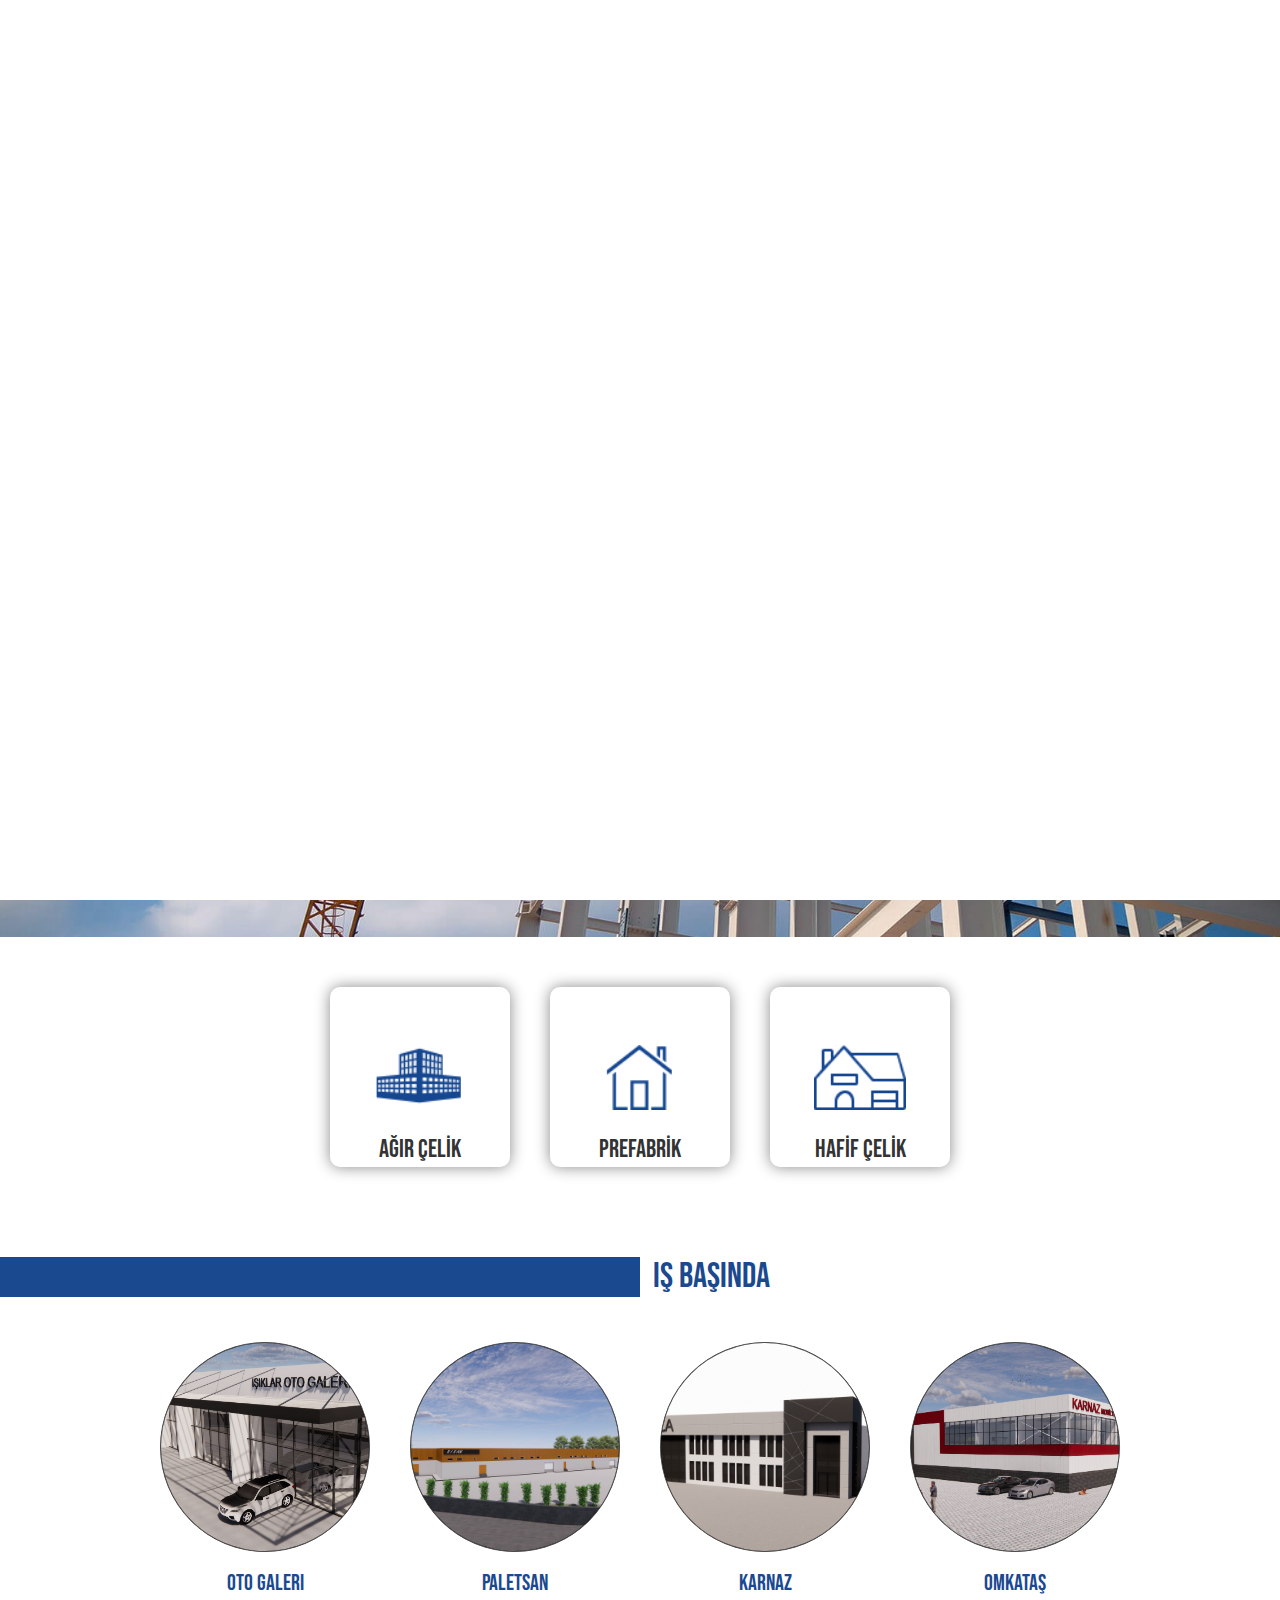
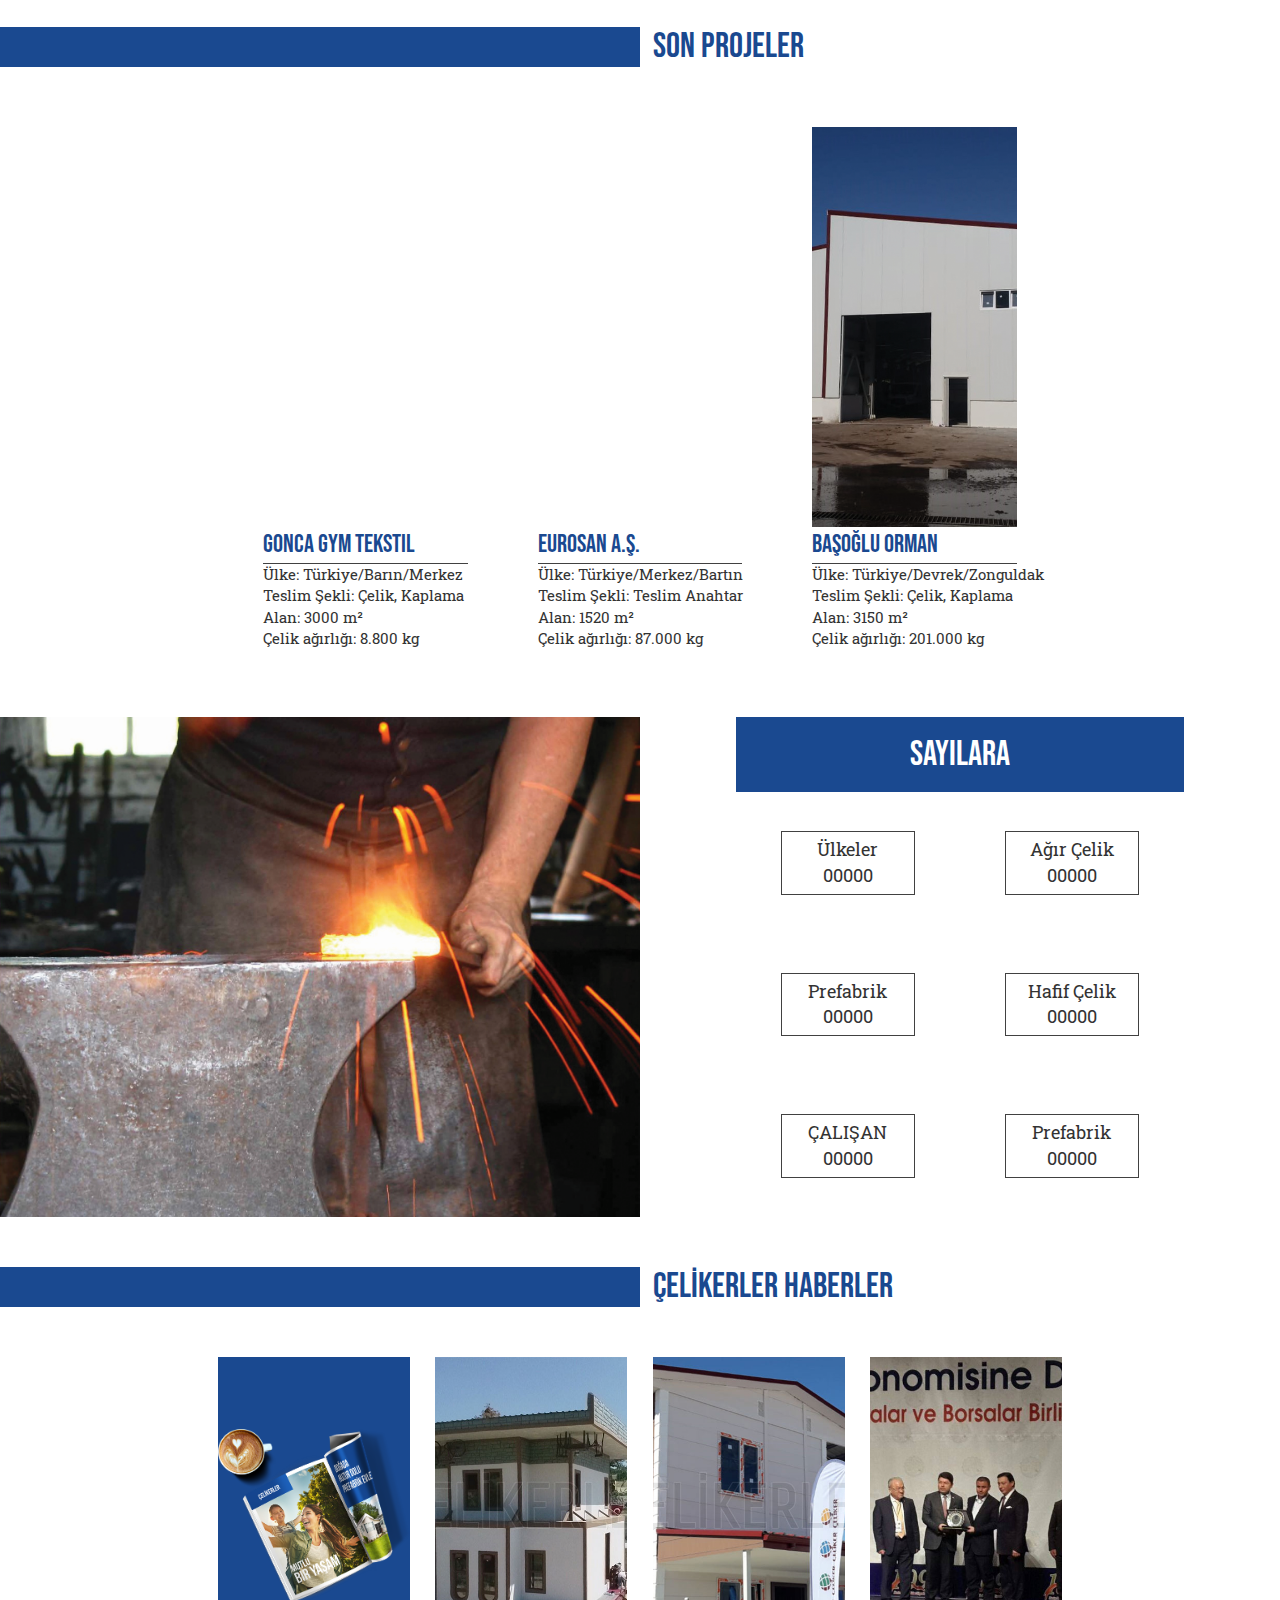
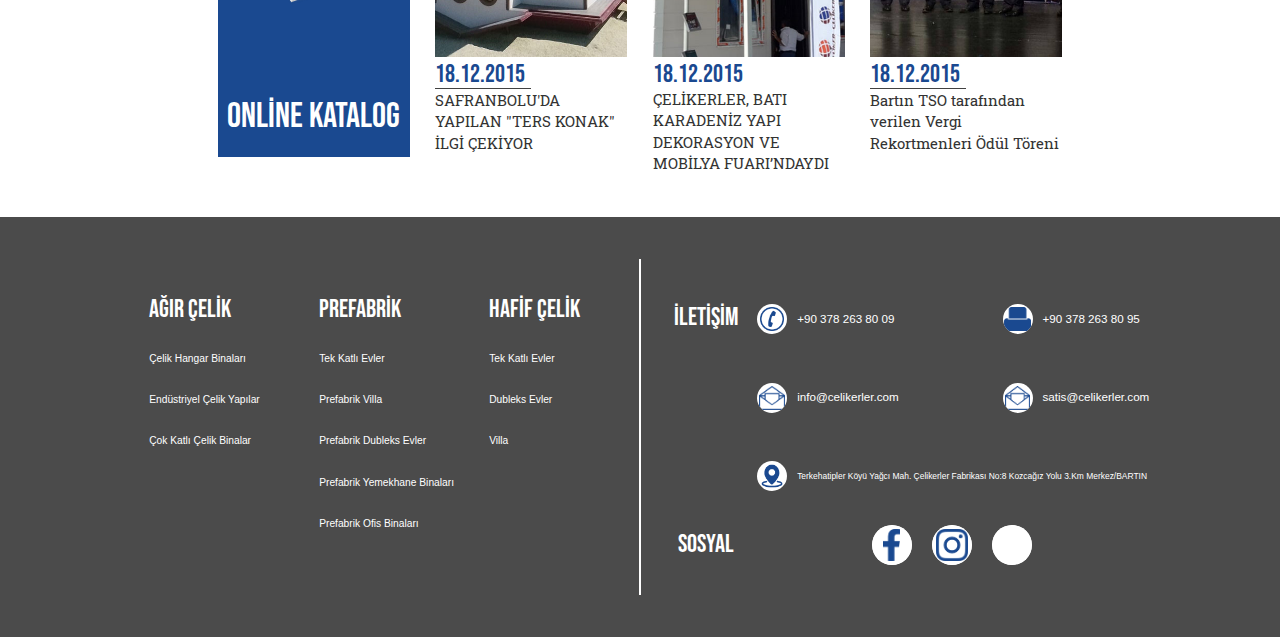
==== commit 14e10b05: "W" ====
--- a/index.html
+++ b/index.html
@@ -25,111 +25,176 @@
 
 
         <header>
-            <div class="nav-W"></div>
-        
-           
-            <DIV class="logo-DIV"><a href="https://ahmad199617.github.io/HOME/"><img class="logo-IMG" src="./images/celikerler-logo.png" alt="logo"></a></DIV>
-                <div class="meun-div-MM">
-                    <div class="meun-div-HMM">
-                        <div class="meun-meun"></div>
-                        <div class="meun-meun"></div>
-                        <div class="meun-meun"></div>
-
-
-
-
-                    </div>
-            
-            
-            
-                    <div class="meun-div-m"><UL class="menu">
-                    <li class="menuItem"><a href="https://ahmad199617.github.io/HOME/"><DIV class="not-active-DIV"><p class="active-text"><span lang="en">HOME</span><span lang="tr">ANA SAYFA</span><span lang="ar">الصفحة الرئيسية</span></p>
-                    <!-- <DIV class="HOVER"></DIV> -->
-                    <DIV class="HOVERD-not-active"></DIV>
-                    
-                    </DIV></a></li>
-                    <li class="menuItem"><DIV class="not-active-DIV Inventory-M"><p class="not-active-text"><span lang="en">PRODUCTS</span><span lang="tr">ÜRÜNLER</span><span lang="ar">المنتجات</span></p>
-                        <DIV class="HOVERD-not-active"></DIV>
-                    
-                    <div class="small-inventory"></div> 
-                    <div class="PRODUCTS-inventory">
-                        <div class="heavy-DIV">
-                        
-                            <div><a href="https://ahmad199617.github.io/A-r-elik/"><p class="PRODUCTS-M-TEXT"><span lang="en">Hot Rolled</span><span lang="tr">Ağır Çelik</span><span lang="ar">الفولاذ الثقيل</span></p></a></div>
-                            <div>
-                                <UL class="PRODUCTS-M-ul">
-                                    <LI><a href="https://ahmad199617.github.io/-elik-Hangar-Binalar-/"><p class="PRODUCTS-S-TEXT">Çelik Hangar Binaları</p></a></LI>
-                                    <LI><a href="###"><p class="PRODUCTS-S-TEXT">Endüstriyel Çelik Yapılar</p></a></LI>
-                                    <LI><a href="###"><p class="PRODUCTS-S-TEXT">Çok Katlı Çelik Binalar</p></a></LI>
-                                 </UL>
-                            </div>
-                    
-                        </div>
-                        <div class="Prefabrication-DIV">
-                        
-                            <div><a href="https://ahmad199617.github.io/Prefabrik/"><p class="PRODUCTS-M-TEXT"><span lang="en">Prefabrication</span><span lang="tr">Prefabrik</span><span lang="ar">مسبقة الصنع</span></p></a></div>
-                            <div>
-                                <UL class="PRODUCTS-M-ul">
-                                    <LI><a href="https://ahmad199617.github.io/Tek-Katl-Evler/"><p class="PRODUCTS-S-TEXT">Tek Katlı Evler</p></a></LI>
-                                    <LI><a href="https://ahmad199617.github.io/Prefabrik-Villa/"><p class="PRODUCTS-S-TEXT">Prefabrik Villa</p></a></LI>
-                                    <LI><a href="https://ahmad199617.github.io/Prefabrik-Dubleks-Evler/"><p class="PRODUCTS-S-TEXT">Prefabrik Dubleks Evler</p></a></LI>
-                                    <LI><a href="https://ahmad199617.github.io/Prefabrik-Yemekhane-Binalar-/"><p class="PRODUCTS-S-TEXT">Prefabrik Yemekhane Binaları</p></a></LI>
-                                    <LI><a href="https://ahmad199617.github.io/Prefabrik-Ofis-Binalar-/"><p class="PRODUCTS-S-TEXT">Prefabrik Ofis Binaları</p></a></LI>
-                                 </UL>
-                            </div>
-                    
-                        </div>
-                        <div class="Light-DIV">
-                        
-                            <div><a href="https://ahmad199617.github.io/Prefabrik/"><p class="PRODUCTS-M-TEXT"><span lang="en">Cold Rolled</span><span lang="tr">Hafif Çelik</span><span lang="ar">الفولاذ الخفيف</span></p></a></div>
-                            <div>
-                                <UL class="PRODUCTS-M-ul">
-                                    <LI><a href="https://ahmad199617.github.io/Tek-Katl-Evler/"><p class="PRODUCTS-S-TEXT">Tek Katlı Evler</p></a></LI>
-                                    <LI><a href="https://ahmad199617.github.io/Prefabrik-Dubleks-Evler/"><p class="PRODUCTS-S-TEXT">Dubleks Evler</p></a></LI>
-                                    <LI><a href="https://ahmad199617.github.io/Prefabrik-Villa/"><p class="PRODUCTS-S-TEXT">Villa</p></a></LI>
-
-                                 </UL>
-                            </div>
-                    
-                        </div>
-                        
-        
-        
-        
-                    </div>  
-                    
-                    
-                    
-                   
-                    </DIV></li>
-                    <li class="menuItem"><a href="https://ahmad199617.github.io/References/"><DIV class="not-active-DIV"><p class="not-active-text"><span lang="en">REFERENCES</span><span lang="tr">REFERANSLAR</span><span lang="ar">المراجع</span></p>
-                    <DIV class="HOVERD-not-active"></DIV></DIV></a></li>
-                    <li class="menuItem"><a href="https://ahmad199617.github.io/News/"><DIV class="not-active-DIV"><p class="not-active-text"><span lang="en">OUR NEWS</span><span lang="tr">HABERLERIMIZ</span><span lang="ar">أخبارنا</span></p>
-                        <DIV class="HOVERD-not-active"></DIV></DIV></a></li>
-                    <li class="menuItem"><a href="https://ahmad199617.github.io/AboutUs/"><DIV class="not-active-DIV"><p class="not-active-text"><span lang="en">ABOUT US</span><span lang="tr">HAKKIMIZDA</span><span lang="ar">من نحن</span></p>
-                        <DIV class="HOVERD-not-active"></DIV></DIV></a></li>
-                    <li class="menuItem"><a href="https://ahmad199617.github.io/Contact/"><DIV class="not-active-DIV"><p class="not-active-text"><span lang="en">CONTACT</span><span lang="tr">İLETİŞİM</span><span lang="ar">اتصل بنا</span></p>
-                        <DIV class="HOVERD-not-active"></DIV></DIV></a></li>
-                    <li class="menuItem menuItem-lang"><DIV class="lang-DIV"><p class="active-text"><span lang="en">EN</span><span lang="tr">TR</span><span lang="ar">AR</span></p>
-                        <DIV class="HOVERD-H"></DIV>
-                        <DIV class="HOVERD-not-active-lang"></DIV>
-                        <ul class="lang-ul">
-                            
-                            <LI class="lang-li"><a href="###"><DIV id="switch-lang-en" class="S-lang-div"><p class="lang-t">EN</p></DIV></a></LI>
-                            <LI class="lang-li"><a href="###"><DIV id="switch-lang-tr" class="S-lang-div"><p class="lang-t">TR</p></DIV></a></LI>
-                            <LI class="lang-li"><a href="###"><DIV id="switch-lang-ar" class="S-lang-div"><p class="lang-t">AR</p></DIV></a></LI>
-                        
-                        
-                        </ul>
-                    
-                    
-                    
-                    
-                    </DIV></li>
-                </UL></div></div>
-            </DIV>
+            <div class="pc-header">
+            <div class="icon-img-div"><a href="https://ahmad199617.github.io/HOME/"><img src="./images/celikerler-logo.png" alt=""></a></div>
+            
+            <div class="text-M-div">
+                <a class="a-mune-text" href="https://ahmad199617.github.io/HOME/"><div class="text-s-div">
+                    <p class="text-id-M"><span lang="en">HOME</span><span lang="tr">ANA SAYFA</span><span lang="ar">الصفحة الرئيسية</span></p>
+                    <div class="line-text-m"></div>
+                </div></a>
+                <div class="text-s-div">
+                    <p class="text-id-M"><span lang="en">PRODUCTS</span><span lang="tr">ÜRÜNLER</span><span lang="ar">المنتجات</span></p>
+                    <div class="line-text-m"></div>
+                    <div class="PRODUCTS-MI-DIV-BIG">                        
+                        <div class="PRODUCTS-S-DIV">
+                                <a href="https://ahmad199617.github.io/A-r-elik/"> <div class="big-text-div"><p class="PRODUCTS-BIG-TEXT">Hot Rolled</p></div></a>
+                                <a href="https://ahmad199617.github.io/-elik-Hangar-Binalar-/"> <p class="PRODUCTS-S-TEXT">Çelik Hangar Binaları</p></a>
+                                <a href="###"> <p class="PRODUCTS-S-TEXT">Endüstriyel Çelik Yapılar</p></a>
+                                <a href="###"> <p class="PRODUCTS-S-TEXT">Çok Katlı Çelik Binalar</p></a>
+                        </div>
+                        <div class="PRODUCTS-S-DIV PRODUCTS-S-mid">
+                            <a href="https://ahmad199617.github.io/Prefabrik/"> <div class="big-text-div"><p class="PRODUCTS-BIG-TEXT">Prefabrication</p></div></a>
+                            <a href="https://ahmad199617.github.io/Tek-Katl-Evler/"> <p class="PRODUCTS-S-TEXT">Prefabrik Tek Katlı Evler</p></a>
+                            <a href="https://ahmad199617.github.io/Prefabrik-Dubleks-Evler/"> <p class="PRODUCTS-S-TEXT">Prefabrik Dubleks Evler</p></a>
+                            <a href="https://ahmad199617.github.io/Prefabrik-Villa/"> <p class="PRODUCTS-S-TEXT">Prefabrik Villa</p></a>
+                            <a href="https://ahmad199617.github.io/Prefabrik-Ofis-Binalar-/"> <p class="PRODUCTS-S-TEXT">Prefabrik Ofis Binaları</p></a>
+                            <a href="https://ahmad199617.github.io/Prefabrik-Yemekhane-Binalar-/"> <p class="PRODUCTS-S-TEXT">Prefabrik Yemekhane Binaları</p></a>
+
+                        </div>
+                        <div class="PRODUCTS-S-DIV">
+                            <a href="https://ahmad199617.github.io/Prefabrik/"> <div class="big-text-div"><p class="PRODUCTS-BIG-TEXT">Cold Rolled</p></div></a>
+                            <a href="https://ahmad199617.github.io/Tek-Katl-Evler/"> <p class="PRODUCTS-S-TEXT">Tek Katlı Evler</p></a>
+                            <a href="https://ahmad199617.github.io/Prefabrik-Dubleks-Evler/"> <p class="PRODUCTS-S-TEXT">Dubleks Evler</p></a>
+                            <a href="https://ahmad199617.github.io/Prefabrik-Villa/"> <p class="PRODUCTS-S-TEXT">Villa</p></a>
+                        </div>
+                        
+
+                    </div>
+
+
+                </div>
+                <a class="a-mune-text" href="https://ahmad199617.github.io/References/"><div class="text-s-div">
+                    <p class="text-id-M"><span lang="en">REFERENCES</span><span lang="tr">REFERANSLAR</span><span lang="ar">المراجع</span></p>
+                    <div class="line-text-m"></div>
+                </div></a>
+                <a class="a-mune-text" href="https://ahmad199617.github.io/News/"><div class="text-s-div">
+                    <p class="text-id-M"><span lang="en">OUR NEWS</span><span lang="tr">HABERLERIMIZ</span><span lang="ar">أخبارنا</span></p>
+                    <div class="line-text-m"></div>
+                </div></a>
+                <a class="a-mune-text" href="https://ahmad199617.github.io/AboutUs/"><div class="text-s-div">
+                    <p class="text-id-M"><span lang="en">ABOUT US</span><span lang="tr">HAKKIMIZDA</span><span lang="ar">من نحن</span></p>
+                    <div class="line-text-m"></div>
+                </div></a>
+                <a class="a-mune-text" href="https://ahmad199617.github.io/Contact/"><div class="text-s-div">
+                    <p class="text-id-M"><span lang="en">CONTACT</span><span lang="tr">İLETİŞİM</span><span lang="ar">اتصل بنا</span></p>
+                    <div class="line-text-m"></div>
+                </div></a>
+                
+
+
+
+            </div>
+            <div class="lang-ling-div">
+                
+                <div class="text-lang-phone-div">
+                    <div class="text-info-header-div">
+                        <p class="text-email-p">info@celikerler.com</p>
+                        <div class="M-DIV-IMG-POHONE">
+                            <div class="text-img-p-div"><img src="./images/phone.png" alt=""></div>
+                            <p class="text-phone-p">+90 378 263 8009</p>
+                        </div>
+                    </div>
+                    
+                    <div class="text-lang-header-div">
+                        <p class="text-id-M"><span lang="en">EN</span><span lang="tr">TR</span><span lang="ar">AR</span></p>
+                        <div class="line-text-m"></div>
+                        
+                        <div class="lang-H-M">                        
+                            <div id="switch-lang-en" class="lang-text-M"><p>EN</p></div>
+                            <div id="switch-lang-tr" class="lang-text-M"><p>TR</p></div>
+                            <div id="switch-lang-ar" class="lang-text-M"><p>AR</p></div>
+                        </div>
+
+                    </div>
+                    
+                    
+
+                </div>
+
+            </div>
+
+        </div>
+        <div class="phone-header">
+            
+            <div class="W-LOG-l">
+                <div class="Close-W">
+                    <div class="Close-line-div">
+                        <div class="Close-line-div-B"></div>
+                        <div class="Close-line-div-B"></div>
+                        <div class="Close-line-div-B"></div>
+                    </div>
+                    <div class="menu-phone">
+                        <a href="https://ahmad199617.github.io/HOME/"><div class="text-mune-phone"><p class="text-mune-phone-text"><span lang="en">HOME</span><span lang="tr">ANA SAYFA</span><span lang="ar">الصفحة الرئيسية</span></p></div></a>
+                        <div class="text-mune-phone Pro-div-M"><p class="text-mune-phone-text text-mune-phone-text-text"><span lang="en">PRODUCTS</span><span lang="tr">ÜRÜNLER</span><span lang="ar">المنتجات</span></p>
+                            
+                            <div class="pro-mune-phone-M">
+                                <a href="https://ahmad199617.github.io/A-r-elik/"><div class="pro-mune-phone"><p class="text-mune-phone-text-s"><span lang="en">Hot Rolled</span><span lang="tr">Ağır Çelik</span><span lang="ar">الفولاذ الثقيل</span></p></div></a>
+                                <a href="https://ahmad199617.github.io/Prefabrik/"><div class="pro-mune-phone"><p class="text-mune-phone-text-s"><span lang="en">Prefabrication</span><span lang="tr">Prefabrik</span><span lang="ar">مسبقة الصنع</span></p></div></a>
+                                <a href="https://ahmad199617.github.io/Prefabrik/"><div class="pro-mune-phone"><p class="text-mune-phone-text-s"><span lang="en">Cold Rolled</span><span lang="tr">Hafif Çelik</span><span lang="ar">الفولاذ الخفيف</span></p></div></a>
+                            </div>
+                        
+                        
+                        
+                        </div>
+                        <a href="https://ahmad199617.github.io/References/"><div class="text-mune-phone"><p class="text-mune-phone-text"><span lang="en">REFERENCES</span><span lang="tr">REFERANSLAR</span><span lang="ar">المراجع</span></p></div></a>
+                        <a href="https://ahmad199617.github.io/News/"><div class="text-mune-phone"><p class="text-mune-phone-text"><span lang="en">OUR NEWS</span><span lang="tr">HABERLERIMIZ</span><span lang="ar">أخبارنا</span></p></div></a>
+                        <a href="https://ahmad199617.github.io/AboutUs/"><div class="text-mune-phone"><p class="text-mune-phone-text"><span lang="en">ABOUT US</span><span lang="tr">HAKKIMIZDA</span><span lang="ar">من نحن</span></p></div></a>
+                        <a href="https://ahmad199617.github.io/Contact/"><div class="text-mune-phone"><p class="text-mune-phone-text"><span lang="en">CONTACT</span><span lang="tr">İLETİŞİM</span><span lang="ar">اتصل بنا</span></p></div></a>
+                        <div class="text-mune-phone">
+                            
+                            <p class="text-mune-phone-text"><span lang="en">EN</span><span lang="tr">TR</span><span lang="ar">AR</span></p>
+                            
+                            <div class="lang-div-phone">
+                                <div onclick="setlangEN()" class="lang-text-phone"><p>EN</p></div>
+                                <div onclick="setlangTR()" class="lang-text-phone lang-text-phone-M"><p>TR</p></div>
+                                <div onclick="setlangAR()" class="lang-text-phone"><p>AR</p></div>
+                            </div>
+                        </div>
+                        
+    
+    
+    
+    
+    
+    
+                    </div>
+                </div>
+
+            
+
+            </div>
+            <div class="W-LOG-X"><img src="./images/celikerler-logo.png" alt=""></div>
+            <div class="W-LOG-X"></div>
+
+
+        </div>
+
+
         </header>
         
+
+
+
+
+
+
+
+
+
+
+
+
+
+
+
+
+
+
+
+
+
+
         <!-- **************background*************** -->
         <section class="background-section">
 
@@ -270,7 +335,7 @@
             </div></a>
            
            
-            <a href="https://ahmad199617.github.io/Hafif-elik/"><div class="PRODUCTS-div">
+            <a href="https://ahmad199617.github.io/Prefabrik/"><div class="PRODUCTS-div">
                 <div class="PRODUCTS-img-div">
                     <img class="PRODUCTS-img-HOVER" src="./images/S3.jpg" alt="">
                     <img class="PRODUCTS-img" src="./images/7-celik-evler-o6.png" alt=""></div>
--- a/css.css
+++ b/css.css
@@ -46,7 +46,10 @@
                     /* overflow-x: hidden; */
                 }
 
-                    a{text-decoration: none;}
+                    a{text-decoration: none;
+                    color: inherit;
+                    
+                    }
                     
                     a:focus, a:hover {
                         text-decoration: none;
@@ -57,611 +60,458 @@
                     ul{list-style: none;}
                     
                     /* ****************header PC**********************/
-                    header{ 
-                        z-index: 50;
-                        height: 105px;
+                    .pc-header {
+                        height: 100px;
+                        width: 100%;
+                        background-color: white;
                         display: flex;
                         align-items: center;
                         justify-content: center;
                         position: relative;
+                        z-index: 1;
+                    }
+
+
+                    
+                    .icon-img-div {
+                        height: 55%;
+                        width: 25%;
+                        display: flex;
+                        justify-content: flex-end;
+                    }
+                    .icon-img-div img {
+                        height: 100%;
+                        position: relative;
+                        left: 15%;
+                    }
+                    .text-M-div {
+                        display: flex;
+                        width: 50%;
+                        justify-content: center;
+                        align-items: center;
+                        HEIGHT: 100%;
+                    }
+                    .text-s-div {
+                        margin-left: 2%;
+                        margin-right: 2%;
+                        display: flex;
+                        flex-direction: column;
+                        height: 100%;
+                        position: relative;
+                        justify-content: center;
+                    }
+
+
+                    .text-s-div p {
+                        margin: 0;
+                        font-size: 1.3vw;
+                        font-family: 'Bebas Neue', cursive;
+                        color: #4B4B4B;
+                        white-space: nowrap;
+                        cursor: pointer;
+                    }
+                    .lang-ling-div{
+                        width: 25%;
+                        height: 100%;
+                    }
+                    .text-lang-phone-div{
+                        height: 100%;
+                        display: flex;
+                        width: fit-content;
+                        position: relative;
+                        right: 15%;
+                    }
+                    .text-info-header-div{
+                        display: flex;
+                        flex-direction: column;
+                        justify-content: center;
+                        align-items: center;
+                        background-color: #1A4990;
+                        margin-right: 10px;
+
+                        }
+                    .text-phone-p{
+                        margin: 0;
+                        font-size: 1.1vw;
+                        font-family: 'Bebas Neue', cursive;
+                        color: #ffffff;
+                        white-space: nowrap;
+                        margin-left: 3px;
+
+                    }
+                    .text-email-p{
+                        margin: 0;
+                        font-size: 0.8vw;
+                        font-family: 'Bebas Neue', cursive;
+                        color: #ffffff;
+                        white-space: nowrap;
+                        margin-left: 10px;
+                        margin-right: 10px;
+                    } 
+                    
+                    .text-lang-header-div{
+                        display: flex;
+                        flex-direction: column;
+                        justify-content: center;
+                        align-items: center;
+                        background-color: white;
+                        position: relative;
+
+                    }
+                    .text-lang-header-div p {
+                        margin: 0;
+                        font-size: 25px;
+                        font-family: 'Bebas Neue', cursive;
+                        color: #1A4990;
+                        white-space: nowrap;
+                        cursor: pointer;
+                        margin-right: 10px;
+                        margin-left: 10px;
+                    }
+                    .text-img-p-div {
+                        width: 30px;
+                        height: 30px;
+                        background-color: white;
+                        overflow: hidden;
+                        border-radius: 120px;
+                        display: flex;
+                        align-items: center;
+                        justify-content: center;
+                    }
+                    .text-img-p-div img {
+                        height: 35px;
+                    }
+                    .M-DIV-IMG-POHONE {
+                        margin-left: 10px;
+                        margin-right: 10px;
+                        display: flex;
+                        align-items: center;
+                    }
+                    .line-text-m {
+                        width: 100%;
+                        height: 0px;
+                        background-color: #1A4990;
+                        position: absolute;
+                        bottom: 0;
+                        transition: all 0.2s;
+
+                    }
+                    .text-id-M{
+                        transition: all 0.2s;
+                    }
+                    .lang-H-M {
+                        width: 100%;
+                        background-color: #1a4990;
+                        position: absolute;
+                        z-index: -1;
+                        bottom: 0;
+                        visibility: hidden;
+                        transition: all 0.3s;
+
+                    }
+                    .lang-text-M{
+                        width: 100%;
+                        background-color: #1a4990;
+                        border-style: solid;
+                        border-width: 1px;
+                        border-color: rgb(255, 255, 255);
+                        display: flex;
+                        align-items: center;
+                        justify-content: center;
+                        transition: all 0.2s;
+                        cursor: pointer;
+                    }
+                    .lang-text-M p{
+                        font-size: 20px;
+                        font-family: 'Bebas Neue', cursive;
+                        color: white;
+                        margin: 0;
+                        transition: all 0.2s;
+                    }
+
+                    .PRODUCTS-MI-DIV-BIG {
+                        width: 800px;
+                        background-color: rgb(255, 255, 255);
+                        position: absolute;
+                        display: flex;
+                        justify-content: center;
+                        right: -370px;
+                        height: 0px;
+                        top: 100px;
+                        overflow: hidden;
+                        transition: all 0.4s;
+                    }
+                    .PRODUCTS-S-DIV {
+                        width: 33%;
                         background-color: #ffffff;
-
-                    
-                    }
-                    .nav-W{
-
-                        height: 100%;
-                        background-color: #ffffff;
-                        width: 100%;
-                        z-index: -1;
-                        position: absolute;
-
-                    }
-                    
-                    .logo-DIV{
-                        
-                        position: absolute;
-                        right: 75%;
-                        width: 15%;
-                    }
-                    .meun-div-m{
-                        width: 40%;
-                        height: 40px;
-                    }
-
-                    .menuItem{
-                        width: 16%;
-                    }
-                    .menuItem-lang{
-                        width: 7%;
-                    }
-                    
-
-                    
-                    
-                    .menu { list-style: none;
-                            display: flex;
-                            ALIGN-ITEMS: flex-end;
-                            padding: 0;
+                        display: flex;
+                        flex-direction: column;
+                        align-items: center;
+                        
+
+                        
+
+                    }
+
+                    .PRODUCTS-S-DIV p{
+                        font-size: 1.0vw;
+                        margin: 0;
+                        margin-bottom: 15px;
+                    }
+                    .big-text-div p{
+                        font-size: 1.3vw;
+                        margin: 0;
+                        margin-bottom: 15px;
+                        margin-top: 15px;
+
+                    }
+                    .PRODUCTS-S-mid{
+                        border-style: solid;
+                        border-color: #696969;
+                        border-bottom: none;
+                        border-width: 1px;
+                        border-top: none;
+                        
+                    }
+                    .a-mune-text{
+                        text-decoration: none;
+                        color: inherit;
+                        margin-left: 2%;
+                        margin-right: 2%;
+                        height: 100%;}
+                    
+
+                    
+                    
+                   
+                        
+                    /* **************** header PC hover **********************/
+
+                    .text-s-div:hover .PRODUCTS-MI-DIV-BIG {height: 280px;}
+                    
+                    .PRODUCTS-S-TEXT:hover{
+                        color: #111;
+                        transform: scale(1.2);}
+                    
+                    .PRODUCTS-BIG-TEXT:hover{
+                        color: #111;
+                        transform: scale(1.2);}
+
+
+                    
+                    .text-lang-header-div:hover .lang-H-M{
+                        visibility: visible;
+                        bottom: -92px;
+                    }
+                    .phone-header{display: none;}
+
+
+
+                    .text-s-div:hover .line-text-m{height: 8px;}
+                    
+                    .text-s-div:hover .text-id-M {color: #1A4990;}
+
+                    .lang-text-M:hover {background-color: #065ad8;}
+
+                    /* **************** header phone **********************/
+                    
+                    @media only screen and (max-width: 1000px) {
+                        .pc-header{display: none;}
+                        
+                        .phone-header{
+
+                            box-shadow: 0px 0px 20px #000000;
+                            width: 100%;
+                            height: 60px;
+                            position: fixed;
+                            z-index: 1;
+                            background-color: white;
+                            display: flex;
+                        }
+                        .W-LOG-X{
+                            width: 33%;
+                            display: flex;
+                            justify-content: center;
+                            align-items: center;
+                        }
+                        .W-LOG-X img{
+                            height: 75%;
+
+                        }
+                        .Close-line-div{
+                            width: 45px;
+                            height: 100%;
+                            display: flex;
+                            flex-direction: column;
+                            justify-content: space-evenly;
+                            cursor: pointer;
+                        }
+                        .Close-line-div-B{
+                            width: 100%;
+                            height: 6px;
+                            border-radius: 5px;
+                            background-color: #1A4990;
+                        }
+                        .W-LOG-l{                            
+                            width: 33%;
+                            display: flex;
+                            align-items: center;
+                            justify-content: flex-start;;
+
+                        }
+                        .Close-W{
+                            position: relative;
+                            right: -23px;
+                            height: 100%;
+                        }
+                        .menu-phone{
+                            display: flex;
+                            position: fixed;
+                            top: 60px;
+                            width: 50%;
+                            flex-direction: column;
+                            height: 0px;
+                            visibility: hidden;
+                            transition: all 0.5s;
+                            overflow: hidden;
+                            left: 0;
+                        }
+
+                        .text-mune-phone {
+                            display: flex;
+                            align-content: center;
+                            align-items: center;
+                            justify-content: flex-start;
+                            background-color: #1A4990;
+                            cursor: pointer;
+                        }
+                        .text-mune-phone p{
                             margin: 0;
-                        }
-                
-                        .menuitme{padding: 10px 10px;}
-
-                        .logo-IMG{
-                            position: relative;
-                            width: 100%;
-
-                        }
-
-                        .not-active-DIV{
-
-                            background-color: rgb(255, 255, 255);
-                            height: 40px;
-                            width: 100%;
-                            border-radius: 3px;
-                            text-align: center;
+                            position: relative;
+                            right: -23px;
+                            margin-top: 5px;
+                            margin-bottom: 5px;
+                            font-size: 20px;
+                            font-family: 'Bebas Neue', cursive;
+                            color: white;
+
+                        }
+                        
+                        
+
+                        .lang-div-phone{
+                            display: flex;
+                            justify-content: space-around;
+                            align-items: center;
+                            align-content: center;
+                            position: fixed;
+                            width: 50%;
+                            background-color: white;
+                            top: 330px;
+                            height: 0;
+                            overflow: hidden;
+                            transition: all 0.2s;
+
+                        }
+                        .lang-div-phone p{
+                            display: flex;
+                            margin: 0;
+                            font-family: 'Bebas Neue', cursive;
+                            font-size: 20px;
+                            margin-top: 5px;
+                            margin-bottom: 5px;
+                            color: #333;
+                            right: 0;
+
+                            
+                        }
+                        .lang-text-phone{
+                            width: 33.33333333333333%;
+                            height: 100%;
+                            background-color: white;
+                            cursor: pointer;
                             display: flex;
                             align-items: center;
                             justify-content: center;
                         }
-                        .active-DIV{
-
-                            background-color: rgb(255, 255, 255);
-                            height: 40px;
-                            width: 100%;
-                            border-radius: 3px;
-                            text-align: center;
-                            display: flex;
-                            align-items: center;
+                        
+                        .lang-text-phone-M{
+                            border-style: solid;
+                            border-color: #696969;
+                            border-bottom: none;
+                            border-width: 1px;
+                            border-top: none;
+                        }
+
+                        .Pro-div-M{
+                            display: flex;
+                            flex-direction: column;
+                            align-items: flex-start;}
+
+                        .pro-mune-phone{
+                            width: 100%;
+                            height: 100%;
+                            background-color: white;
+                            display: flex;
                             justify-content: center;
                         }
-                        .HOVER{
-                            background-color: #1A4990;
-                            height: 8px;
-                            width: 125px;
-                            position: absolute;
-                            top: 105px;
-
-
-                        }
-                        .lang-DIV{
-                            background-color:#ffffff;
-                            height: 40px;
-                            width: 100%;
-                            border-radius: 3px;
-                            text-align: center;
-                            display: flex;
-                            justify-content: center;
-                            align-items: center;
-                        
-                        
-                        }
-
-                            .HOVERD-not-active-lang{
-                                background-color: #1A4990;
-                                height: 8px;
-                                width: 3%;
-                                position: absolute;
-                                top: 97px;
-                                display: none;
-                                z-index: 5;
+                        .pro-mune-phone p{
+                            color: #333;
+                            right: 0;
                             
-                            
-                            }
-
-
-                        .HOVERD-not-active{
-                            background-color: #1A4990;
-                            height: 8px;
-                            width: 6%;
-                            position: absolute;
-                            top: 97px;
-                            display: none;}
-                        
-                        .not-active-text{
-
-                            color: #4B4B4B;
-                            font-size: 1.3vw;
-                            font-family: 'Bebas Neue', cursive;
-                            margin: 0;
-
-                            position: relative;}
-
-
-                        .active-text{   
-                    
-                            color: #4B4B4B;
-                            font-size: 1.3vw;
-                            font-family: 'Bebas Neue', cursive;
-                            margin: 0;
-                            position: relative;
-
-                        }
-                            .lang-ul{    
-                                
-                                position: absolute;
-                                top: 105px;
-                                padding: 0;
-                                width: 3%;
-                                height: 2%;
-                                z-index: 5;
-
-
-                            
-                            }
-
-
-                            .S-lang-div{
-                                display: none;
-                                background-color: #ffffff;
-                                height: 100%;
-                                width: 100%;
-                                z-index: 50;
-                                border-style: solid;
-                                border-color: #4b4b4b;
-                                border-width: 1px;
-                            }
-                            .HOVERD-H{
-                                height: 100%;
-                                width: 3%;
-                                background-color: #ffffff;
-                                position: absolute;
-                                display: none;
-                                z-index: 1;
-                                opacity: 0%;
-
-
-
-
-                            }
-
-
-                            .lang-t{
-                                color: #4b4b4b;
-                                font-size: 1.3vw;
-                                font-family: 'Bebas Neue', cursive;
-                                margin: 0;
-                                top: 12%;
-                                position: relative;
-                            
-                            }
-
-                         .PRODUCTS-M-TEXT{
-                            font-size: 1.3vw;
-                            font-family: 'Bebas Neue', cursive;
-                            color: #4B4B4B;
-                            margin: 20px;
-                        }
-                        .PRODUCTS-S-TEXT{
-                            font-size: 1vw;
-                            font-family: 'Bebas Neue', cursive;
-                            color: #4B4B4B;
-                            margin: 15px;
-            
-            
-            
-                        }
-                        .heavy-DIV{
-                            height: 100%;
-                            width: 33%;
-                            background-color: #ffffff;
-                            align-items: center;
-                            justify-content: center;}
-                        
-                        
-                        
-                        .Prefabrication-DIV{
-                                height: 100%;
-                                width: 34%;
-                                background-color: #ffffff;
-                                align-items: center;
-                                justify-content: center;
-                                border-style: solid;
-                                border-color: #696969;
-                                border-bottom: none;
-                                border-width: 1px;
-                                border-top: none;
-                            
-                            }
-                            
-                            
-                            
-                           
-                        
-                        
-                        .Light-DIV{
-                            height: 100%;
-                            width: 33%;
-                            background-color: #ffffff;
-                            align-items: center;
-                            justify-content: center;}        
-            
-            
-            
-            
-            
-                        .PRODUCTS-M-ul{padding: unset;}
-
-                        .PRODUCTS-inventory {
-                            height: 280px;
-                            width: 40%;
-                            background-color: #ffffff;
-                            z-index: -100;
-                            position: absolute;
-                            top: -250px; 
-                            transition: top ease 0.5s;
-                            display: flex;
-                            align-items: center;
-                            justify-content: center;
-                        }
-
-                        
-                        .small-inventory{
-                            height: 48px;
-                            width: 125px;
-                            background-color: #ffffff;
-                            opacity: 0%;
-                            position: absolute;
-                            display: none;
-                            top: 60px;
-                        
-                        } 
-
-                        .meun-div-MM{
-                            HEIGHT: 100%;
-                            WIDTH: 100%;
-                            DISPLAY: flex;
-                            align-items: center;
-                            justify-content: center;
-                        }
-                       
-                        /* ****************HOVER**********************/
-                        .lang-DIV:hover .S-lang-div{display: block;}
-                        .lang-DIV:hover .HOVERD-not-active-lang{display: block;}
-                        .lang-DIV:hover .HOVERD-H{display: block;}
-                        
-                        
-                        .S-lang-div:hover{background-color: #1A4990;}
-                        .S-lang-div:hover .lang-t{color: #ffffff;}
-                        
-
-                        .not-active-DIV:hover .HOVERD-not-active{display: block;}
-            
-                        .not-active-DIV:hover .active-DIV{background-color: #ffffff; }
-                        
-                        
-                        
-                        .PRODUCTS-S-TEXT:hover  {color: black;transform: scale(1.2);}
-                        .PRODUCTS-M-TEXT:hover  {color: black;transform: scale(1.2);}
-                         .Inventory-M:hover .PRODUCTS-inventory{top: 104px;}  
-                        .Inventory-M:hover .small-inventory{display: block;}
-                        
-                        
-                        
-                        
-                        /* ****************header PHONE**********************/
-                        @media only screen and (max-width: 1000px) {
-                            
-                            
-                            header {
-                                background-color: #ffffff;
-                                height: 60px;
-                                POSITION: fixed;
-                                width: 100%;
-                                box-shadow: 0px 0px 20px #000000;
-                            }
-                            .nav-W{
-                                height: 100%;
-                                background-color: #ffffff;
-
-
-                            }
-                            .logo-DIV {
-                                position: relative;
-                                height: 100%;
-                                width: 100%;
-                                display: flex;
-                                text-align-last: center;
-                                align-items: center;
-                                right: 0;
-                                flex-direction: row;
-                                flex-wrap: nowrap;
-                                align-content: center;
-                                justify-content: center;
-                                z-index: 10;
-                            }
-                            .logo-IMG {
-                                position: relative;
-                                width: 35%;
-                            }
-                            
-                            
-                            
-                            
-                            
-
-                            .meun-div-MM{
-                                position: absolute;
-
-                            }
-                            
-                            .meun-div-HMM
-                            {
-                                width: 45px;
-                                height: 100%;
-                                display: flex;
-                                flex-direction: column;
-                                flex-wrap: nowrap;
-                                align-content: center;
-                                justify-content: center;
-                                align-items: stretch;
-                                position: relative;
-                                right: 40%;
-                                z-index: 11;
-                            }
-                            .meun-meun{
-                                
-                                
-                                position: relative;
-                                background-color: #1A4990;
-                                height: 8%;
-                                margin: 5px;
-                                border-radius: 10px;
-                            }
-
-                            .meun-div-m{
-                                position: absolute;
-                                /* display: none; */
-                                left: 0;
-                                top: -225px;
-                                width: 50%;
-                                transition: top ease 0.2s;
-                                height: 0;
-                                
-                            }
-                            .menu {
-                                list-style: none;
-                                display: flex;
-                                ALIGN-ITEMS: flex-end;
-                                padding: 0;
-                                margin: 0;
-                                flex-direction: column;
-                                align-content: center;
-                                justify-content: center;
-                                align-items: flex-start;
-                                position: relative;
-                                z-index: -5;
-                            }
-
-                            .menuItem {
-                                width: 100%;
-                            }
-                            .HOVERD-not-active {
-                                background-color: #1A4990;
-                                height: 3px;
-                                width: 50%;
-                                position: relative;
-                                top: 11px;
-                                display: none; 
-                                 
-                            }
-                            .not-active-DIV {
-                                background-color: #1A4990;
-                                height: 40px;
-                                width: 100%;
-                                text-align: center;
-                                display: flex;
-                                align-items: flex-start;
-                                justify-content: center;
-                                flex-direction: column;
-                                position: relative;
-                                border-radius: 0px;
-                            }
-                            
-                            .HOVERD-not-active-lang {
-                                background-color: #1A4990;
-                                height: 3px;
-                                width: 50%;
-                                position: relative;
-                                top: 11px;
-                            }
-                            .lang-DIV {
-                                background-color: #1A4990;
-                                height: 40px;
-                                width: 100%;
-                                border-radius: 0px;
-                                text-align: center;
-                                display: flex;
-                                justify-content: center;
-                                align-items: flex-start;
-                                flex-direction: column;
-                                position: relative;
-                            }
-                            .HOVERD-H{display: none;}
-                            .active-text{
-                                font-size: 20px;
-                                position: relative;
-                                right: -15%;
-                                color: #ffffff;
-                                z-index: 5;
-
-                            }
-                            .not-active-text{
-                                font-size: 20px;
-                                position: relative;
-                                right: -15%;
-                                color: #ffffff;
-
-                            }
-                            .lang-li{
-                                width: 100%;
-                                height: 100%;
-                            }
-                            
-                            .lang-ul {
-                                position: absolute;
-                                top: 39px;
-                                padding: 0;
-                                width: 100%;
-                                height: 40px;
-                                display: flex;
-                                align-items: center;
-                                justify-content: center;
-                                align-content: center;
-                                flex-direction: row;
-                                display: none;
-                            }
-                            .lang-t {
-                                font-size: 20px;
-
-                            }
-                            
-                            .PRODUCTS-inventory {
-                                height: 300%;
-                                width: 100%;
-                                display: flex;
-                                align-items: center;
-                                justify-content: center;
-                                transition: top ease 0.5s;
-                                flex-direction: column;
-
-                            }
-                            
-                            
-                            .Inventory-M {transition: all 0.5s, z-index .2s 1s;
-                            
-                            
-                            }
-                            
-                            .PRODUCTS-M-ul {
-                                padding: unset;
-                                display: none;
-                            }
-                            
-                            .PRODUCTS-M-TEXT {
-                                font-size: 20px;
-                                font-family: 'Bebas Neue', cursive;
-                                color: #4B4B4B;
-                                position: relative;
-                                right: -52px;
-                                margin: 0;
-                            }
-                            .Light-DIV {
-                                height: 100%;
-                                width: 100%;
-                                background-color: #ffffff;
-                                align-items: center;
-                                justify-content: flex-start;
-                                flex-direction: row;
-                                display: flex;
-                            }
-                            .Prefabrication-DIV {
-                                height: 100%;
-                                width: 100%;
-                                background-color: #ffffff;
-                                align-items: center;
-                                justify-content: flex-start;
-                                flex-direction: row;
-                                display: flex;
-                                border-style: none;
-                            }
-                            .heavy-DIV {
-                                height: 100%;
-                                width: 100%;
-                                background-color: #ffffff;
-                                align-items: center;
-                                justify-content: flex-start;
-                                flex-direction: row;
-                                display: flex;
-                            }
-                            
-
-
-
-                      
-                            
-                            
-                            
-                            
-                            
-                            
-                            
-                            
-                            
-                            
-                            
-                            
-                            
-                            
-                            
-                            
-                            
-                            
-                            
-                            
-                            
-                            
-                            
-                             .Inventory-M:hover{z-index: 1;}
-                            
-                           /* .Inventory-M:hover .PRODUCTS-inventory{z-index: 1;}  */
-                            
-                            
-                            .Inventory-M:hover{margin-bottom: 119px;}
-                            
-                            
-                            
-                            .Inventory-M:hover .PRODUCTS-inventory {top: 39px;}
-                            
-                            
-                            .not-active-DIV:hover .HOVERD-not-active{display: none;}
-                            .lang-DIV:hover .HOVERD-not-active-lang{display: none;}
-                            .meun-div-MM:hover .meun-div-m{top: 60px;}
-                            .lang-DIV:hover .lang-ul {display: flex;}
-                            .not-active-DIV:hover .not-active-text{transform: scale(1.2);}
-                            .lang-DIV:hover .active-text{transform: scale(1.2);}
-                            .not-active-DIV:hover .active-text{transform: scale(1.2);}
-                            .Inventory-M:hover .small-inventory{display: none;}
-
-
-                            
-                            
-                            
-                            
-
-
-                        
-                        
-                        
-                        
-                        
-                        
-                        
-                        
-                        }
-                        
-                        /* **************** background **********************/
+                        }
+
+                        .pro-mune-phone-M{
+                            display: flex;
+                            flex-direction: column;
+                            width: 100%;
+                            height: 0px;
+                            overflow: hidden;
+                            transition: all 0.3s;
+                        
+                        
+                        }
+
+                        
+                        
+                        
+                        
+
+
+
+
+
+
+
+
+                    /* **************** header phone hover **********************/    
+
+
+                        .Pro-div-M:hover .pro-mune-phone-M{height: 120px;}
+
+                        
+                        .pro-mune-phone:hover .text-mune-phone-text-s{transform: scale(1.2);}
+                        
+                        .lang-text-phone:hover {background-color: #1A4990;}
+                        .lang-text-phone:hover p {color: white;}
+                        .text-mune-phone:hover .lang-div-phone{height: 40px;}
+                        .text-mune-phone:hover .text-mune-phone-text {transform: scale(1.2);}
+                        .Close-W:hover .menu-phone{ height: 390px; visibility: visible;}
+                    }
+
+                    /* **************** header END **********************/   
+                    
+                    
+                    
+                   
+                    
+
+
+
+
+
+                        
+                    /* **************** background **********************/
                         .background-section{
                             width: 100%;
                         }
@@ -895,6 +745,7 @@
                             font-family: 'Bebas Neue', cursive;
                             font-size: 25px;
                             margin: 0;
+                            color: #333;
                         }
                         .PRODUCTS-img-HOVER{
                             
@@ -908,15 +759,15 @@
                         @media only screen and (max-width: 1000px) {
 
                             .PRODUCTS-div {
-                                width: 100px;
-                                height: 100px;
+                                width: 90px;
+                                height: 90px;
 
                             }
 
 
                             .PRODUCTS-text{
                                 position: relative;
-                                top: 77px;
+                                top: 69px;
                                 font-family: 'Bebas Neue', cursive;
                                 font-size: 17px;
                             }
@@ -1087,7 +938,6 @@
                             height: 85px;
                             width: 85px;
                             border-radius: 140px;
-                            background-color: #000000;
                             margin-left: 5px;
                             margin-right: 5px;
                             overflow: hidden;
@@ -1111,7 +961,7 @@
                     }
                     
                     /* **************** story hover **********************/
-                       .story-img-div:hover .img-story{transform: scale(1.4);}
+                       .story-img-div:hover .img-story{transform: scale(1.2);}
 
 
 
@@ -1240,12 +1090,14 @@
                             margin: 0;
                             font-family: "Roboto Slab", serif;
                             font-size: 16px;
+                            display: flex;
                         }
                         
                         .projector-info-text-MM{margin: 0;}
                         .projector-info-text-SS{
                             font-size: 15px;
-                            
+                            color:#333;
+                            white-space: nowrap;
                             margin: 0;}
 
 
@@ -1289,6 +1141,12 @@
                 
                 
             @media only screen and (max-width: 1000px) {
+
+
+
+                .text-PROJECT-div-S{
+                    display: flex;
+                }
                 
                 
                 .projector-info-section{
@@ -1883,7 +1741,7 @@
                 width: 33%;
                 display: flex;
                 flex-direction: column;
-                justify-content: space-between;
+                justify-content: flex-start;
             }
             .footer-R-M-TEXT-DIV{
                 width: 100%;
@@ -1964,6 +1822,17 @@
                 align-content: center;
                 align-items: center;
             }
+            .footer-social-IMG a {
+                height: 40px;
+                background-color: rgb(255, 255, 255);
+                width: 40px;
+                display: flex;
+                justify-content: center;
+                border-radius: 150px;
+                overflow: hidden;
+                align-content: center;
+                align-items: center;
+            }
             
                 .footer-social-TEXT{
                 margin: 0;
@@ -2141,3 +2010,97 @@
 
 
             }
+            /* ****************WHATSAPP-section**********************/
+            .WHATSAPP-section {
+                position: fixed;
+                bottom: 90px;
+                display: none;
+                justify-content: flex-end;
+                width: 100%;
+                height: 0;
+            }
+            .WHATSAPP-img-div {
+                height: 50px;
+                width: 230px;
+
+            }
+            .WHATSAPP-div-M {
+                height: 100%;
+                width: 80%;
+                background-color: #00A859;
+                border-radius: 10px;
+                display: flex;
+                justify-content: space-between;
+                align-items: center;
+            }
+
+
+
+
+
+
+            .WHATSAPP-img-div-img{
+                height: 50px;
+                width: 50px;
+                background-color: white;
+                display: flex;
+                align-content: center;
+                justify-content: center;
+                border-radius: 0px 9px 9px 0px;
+
+            }
+
+            .WHATSAPP-text-div p {
+                font-size: 25px;
+                color: white;
+                font-family: 'Bebas Neue', cursive;
+                margin: 0;
+
+            }
+            
+            .WHATSAPP-text-div {
+                height: 100%;
+                width: 180px;
+                display: flex;
+                justify-content: center;
+                align-items: center;
+            }
+            .WHATSAPP-img-div:hover .WHATSAPP-div-M{background-color: #01ff88d5;}
+
+             
+            /* ****************footer phone**********************/
+
+
+             @media only screen and (max-width: 1000px) {
+                .WHATSAPP-img-div {
+                    height: 40px;
+                    width: auto;
+                    display: flex;
+                    justify-content: center;
+                }
+                .WHATSAPP-div-M {
+                    height: 100%;
+                     width: auto; 
+                    background-color: #00A859;
+                    border-radius: 10px;
+                    display: flex;
+                }
+                .WHATSAPP-img-div-img {
+                    height: 40px;
+                    width: 40px;
+                    background-color: white;
+                    display: flex;
+                    align-content: center;
+                    justify-content: center;
+                }
+                .WHATSAPP-section {
+                    position: fixed;
+                    bottom: 50px;
+                    justify-content: center;
+                    width: 100%;
+                    height: 0;
+                    z-index: 15;
+                }
+
+                
+             }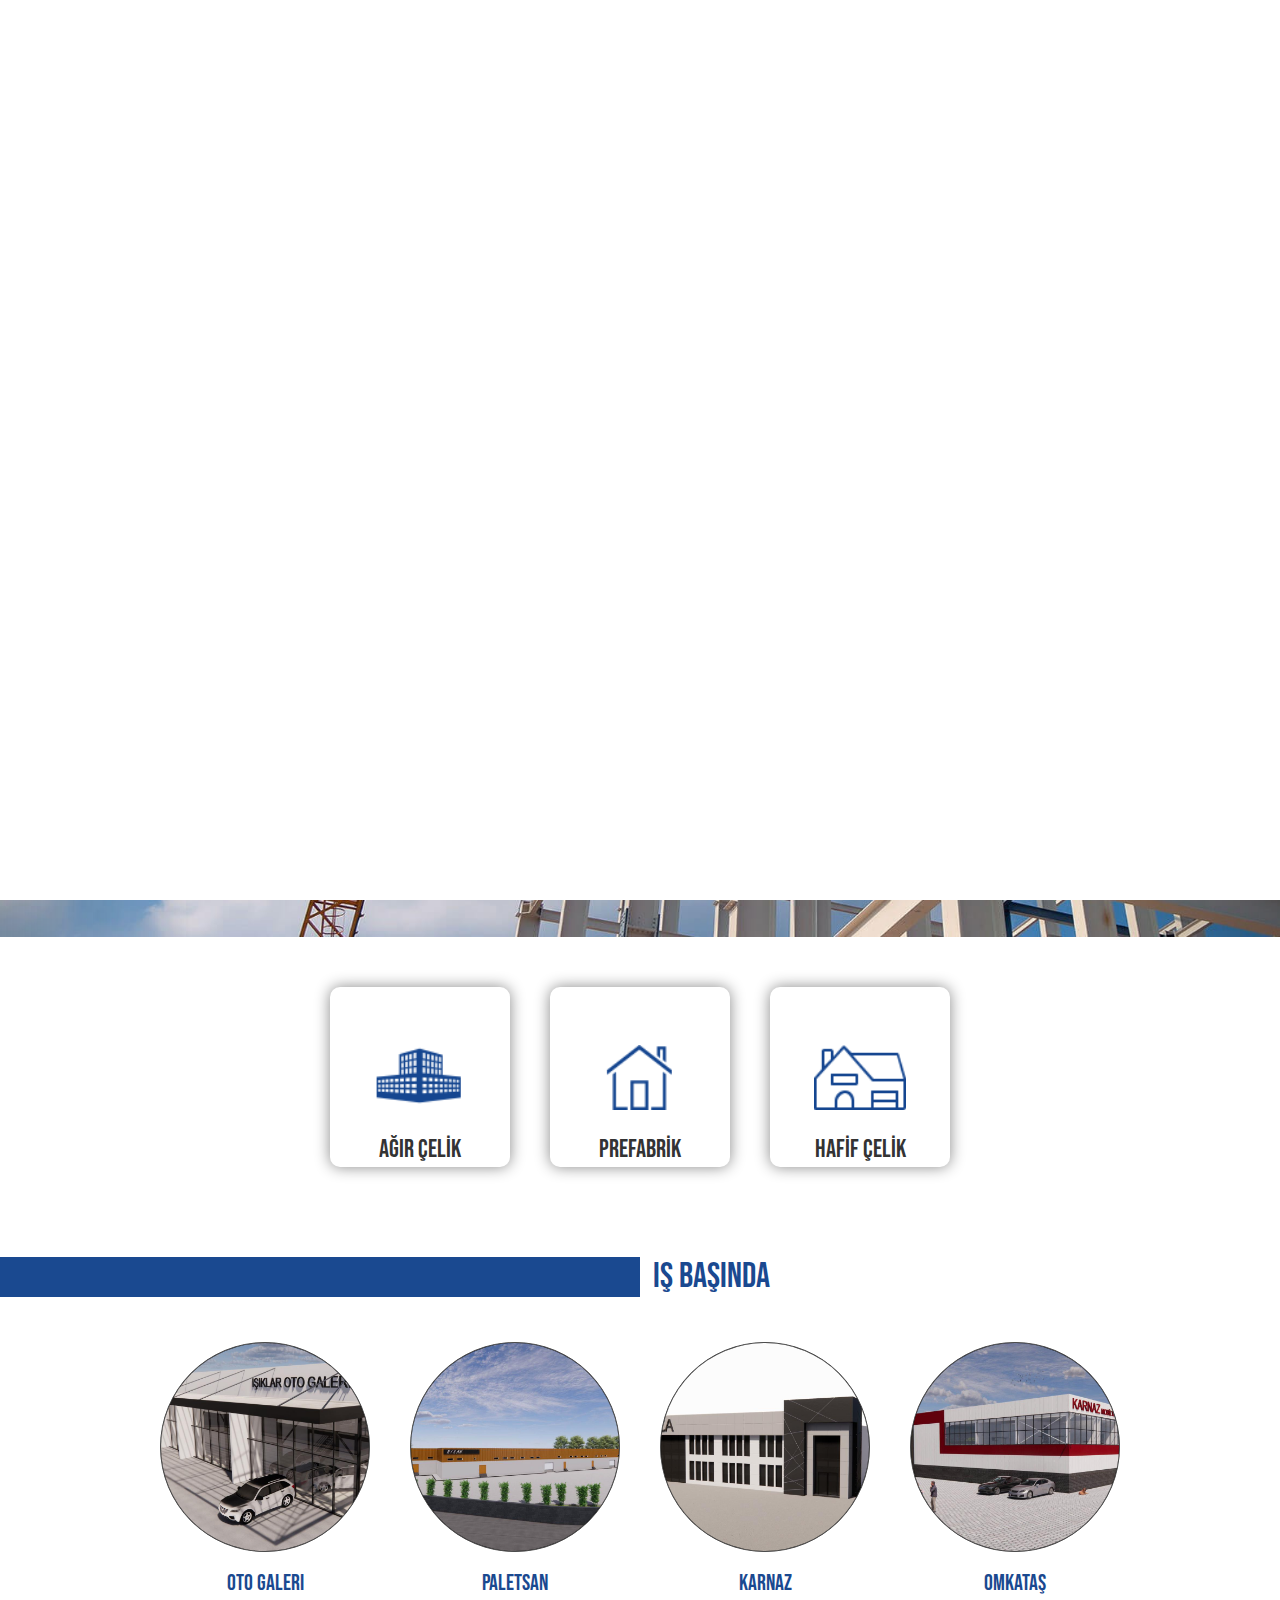
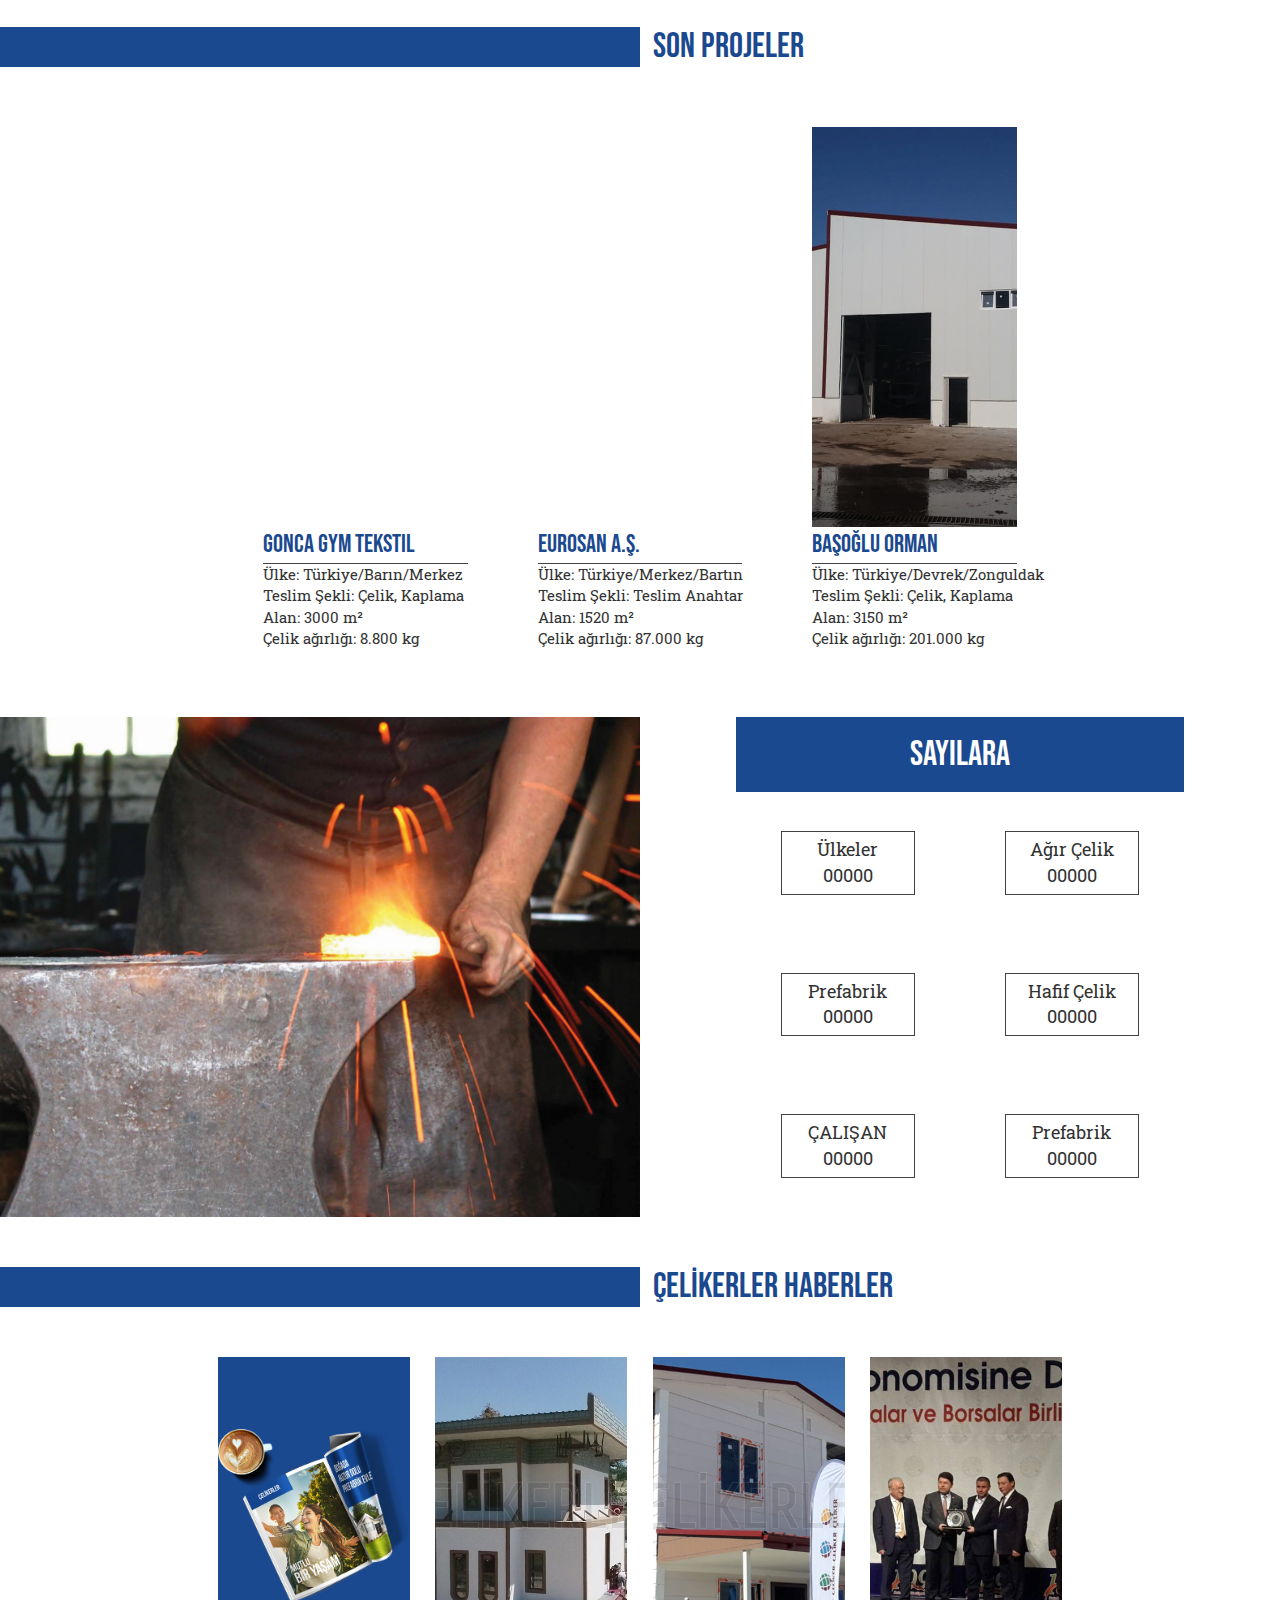
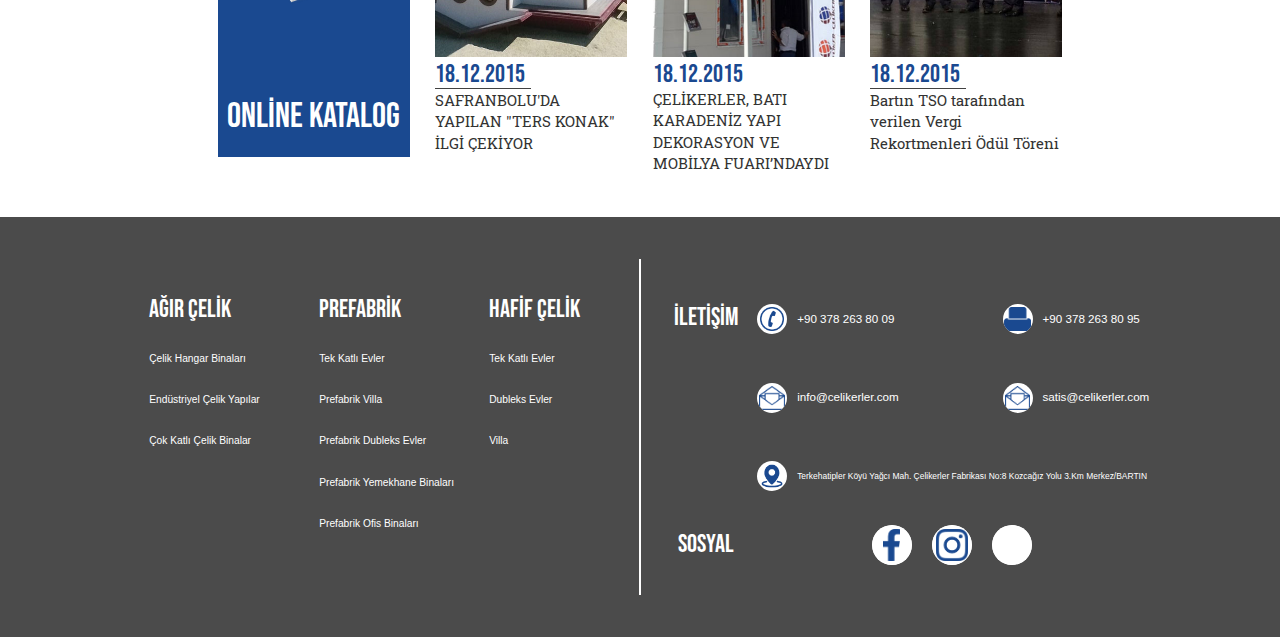
==== commit 13afe310: "Add files via upload" ====
--- a/index.html
+++ b/index.html
@@ -164,7 +164,7 @@
             
 
             </div>
-            <div class="W-LOG-X"><img src="./images/celikerler-logo.png" alt=""></div>
+            <div class="W-LOG-X"><a href="https://ahmad199617.github.io/HOME/"><img src="./images/celikerler-logo.png" alt=""></a></div>
             <div class="W-LOG-X"></div>
 
 
--- a/css.css
+++ b/css.css
@@ -324,7 +324,7 @@
                             width: 100%;
                             height: 60px;
                             position: fixed;
-                            z-index: 1;
+                            z-index: 110;
                             background-color: white;
                             display: flex;
                         }
@@ -334,6 +334,14 @@
                             justify-content: center;
                             align-items: center;
                         }
+                        .W-LOG-X a {
+                            width: 100%;
+                            height: 100%;
+                            display: flex;
+                            align-items: center;
+                            justify-content: center;}
+
+
                         .W-LOG-X img{
                             height: 75%;
 
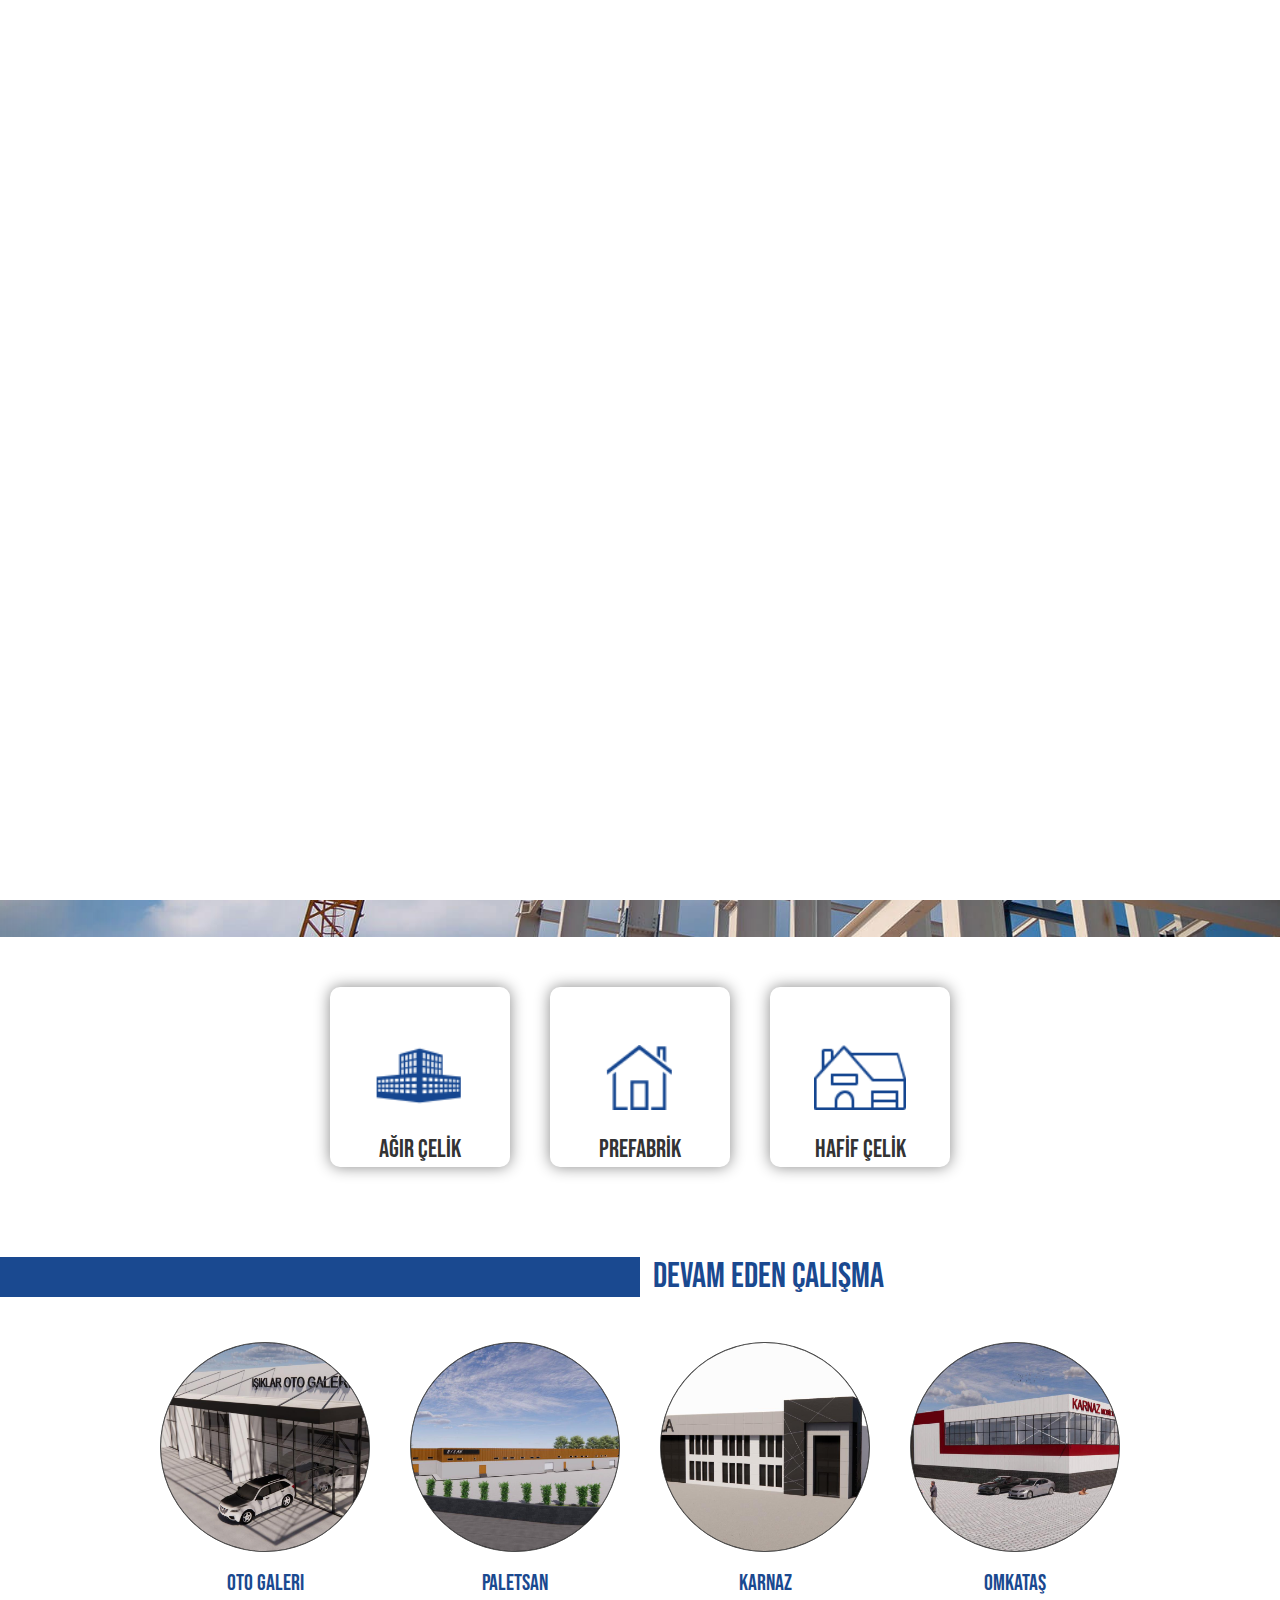
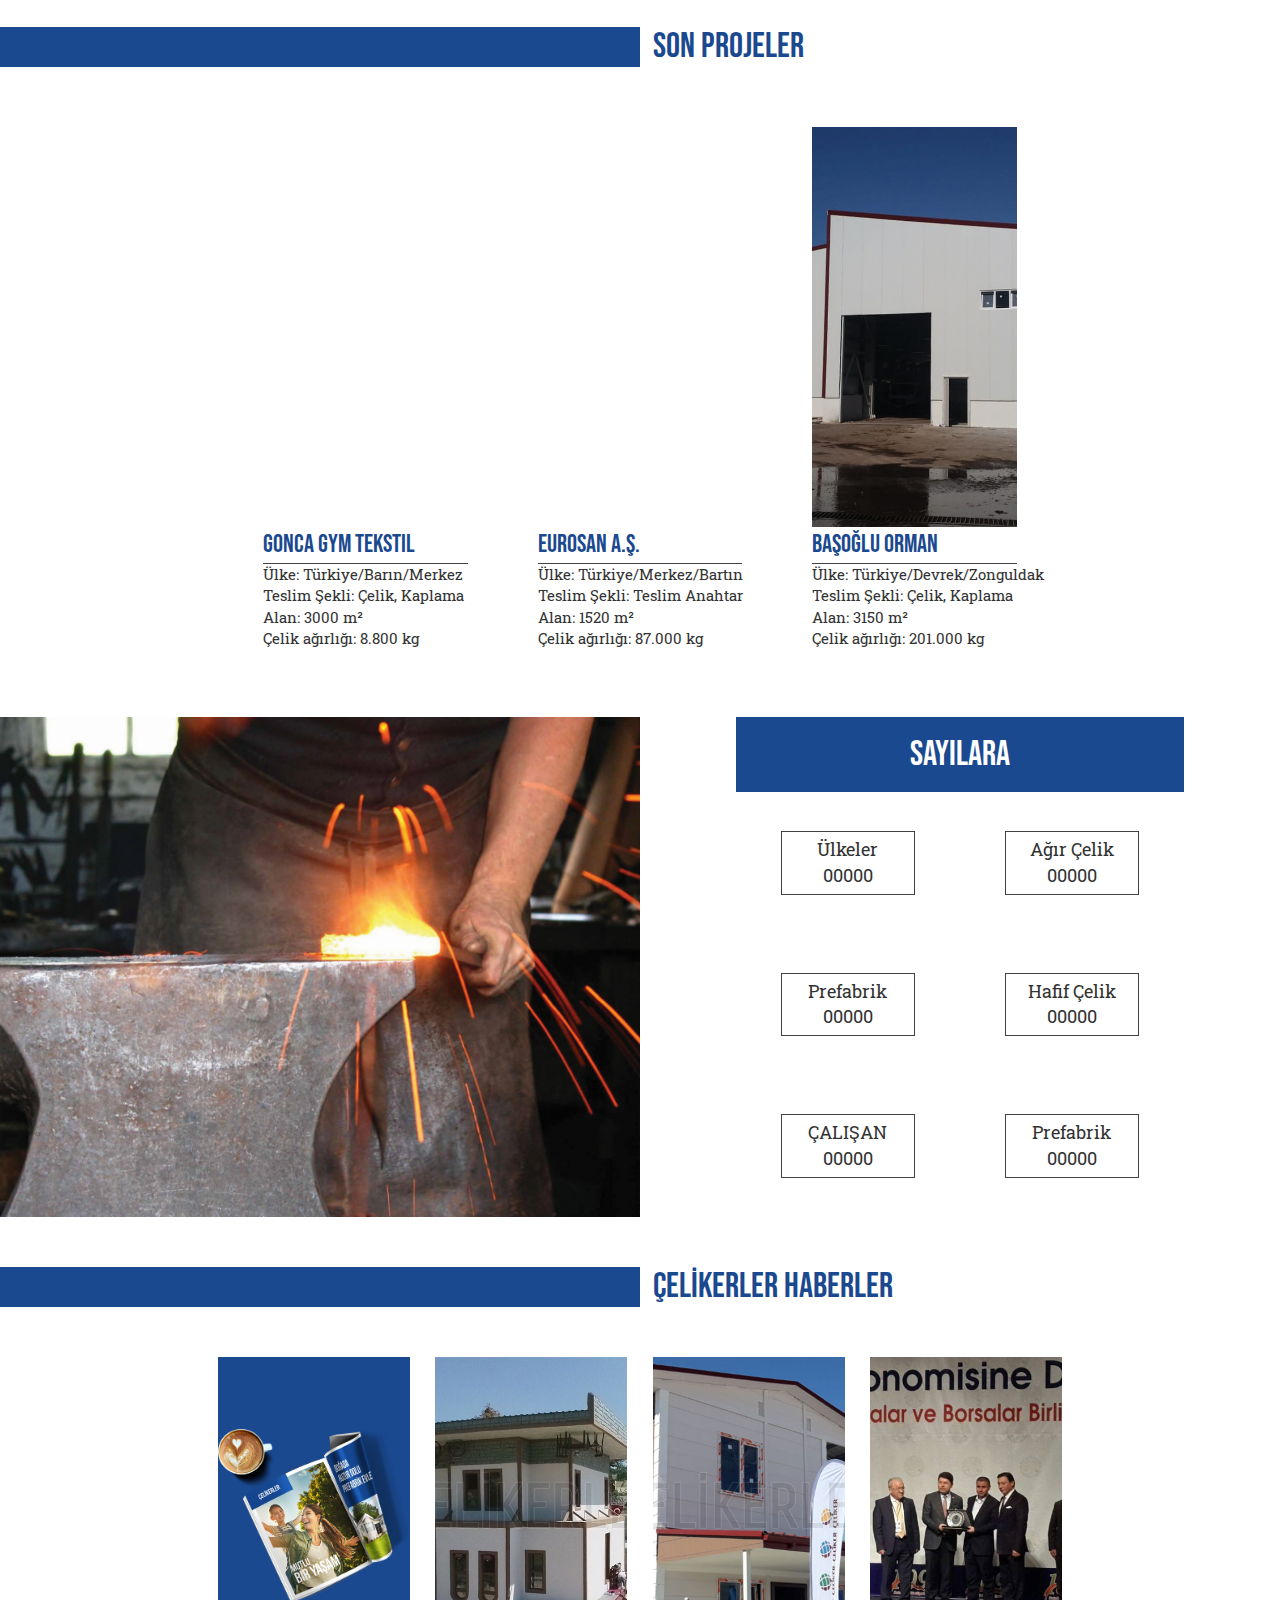
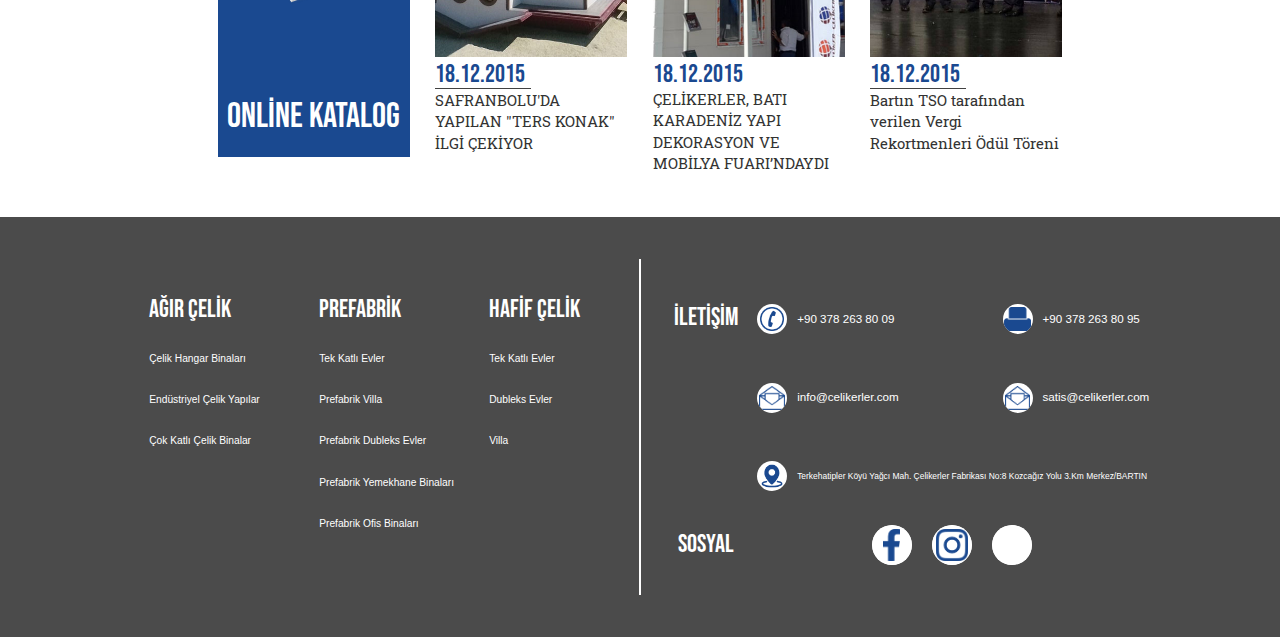
==== commit 2760f98a: "O" ====
--- a/index.html
+++ b/index.html
@@ -352,7 +352,7 @@
             <div class="IN-WORK-DIV-R"></div>
             
             <div class="IN-WORK-DIV-L">
-                <p class="IN-WORK-text"><span lang="en">IN WORK</span><span lang="tr">IŞ BAŞINDA</span><span lang="ar">قيد العمل</span></p>
+                <p class="IN-WORK-text"><span lang="en">IN WORK</span><span lang="tr">Devam Eden Çalışma</span><span lang="ar">قيد العمل</span></p>
             </div>
 
 
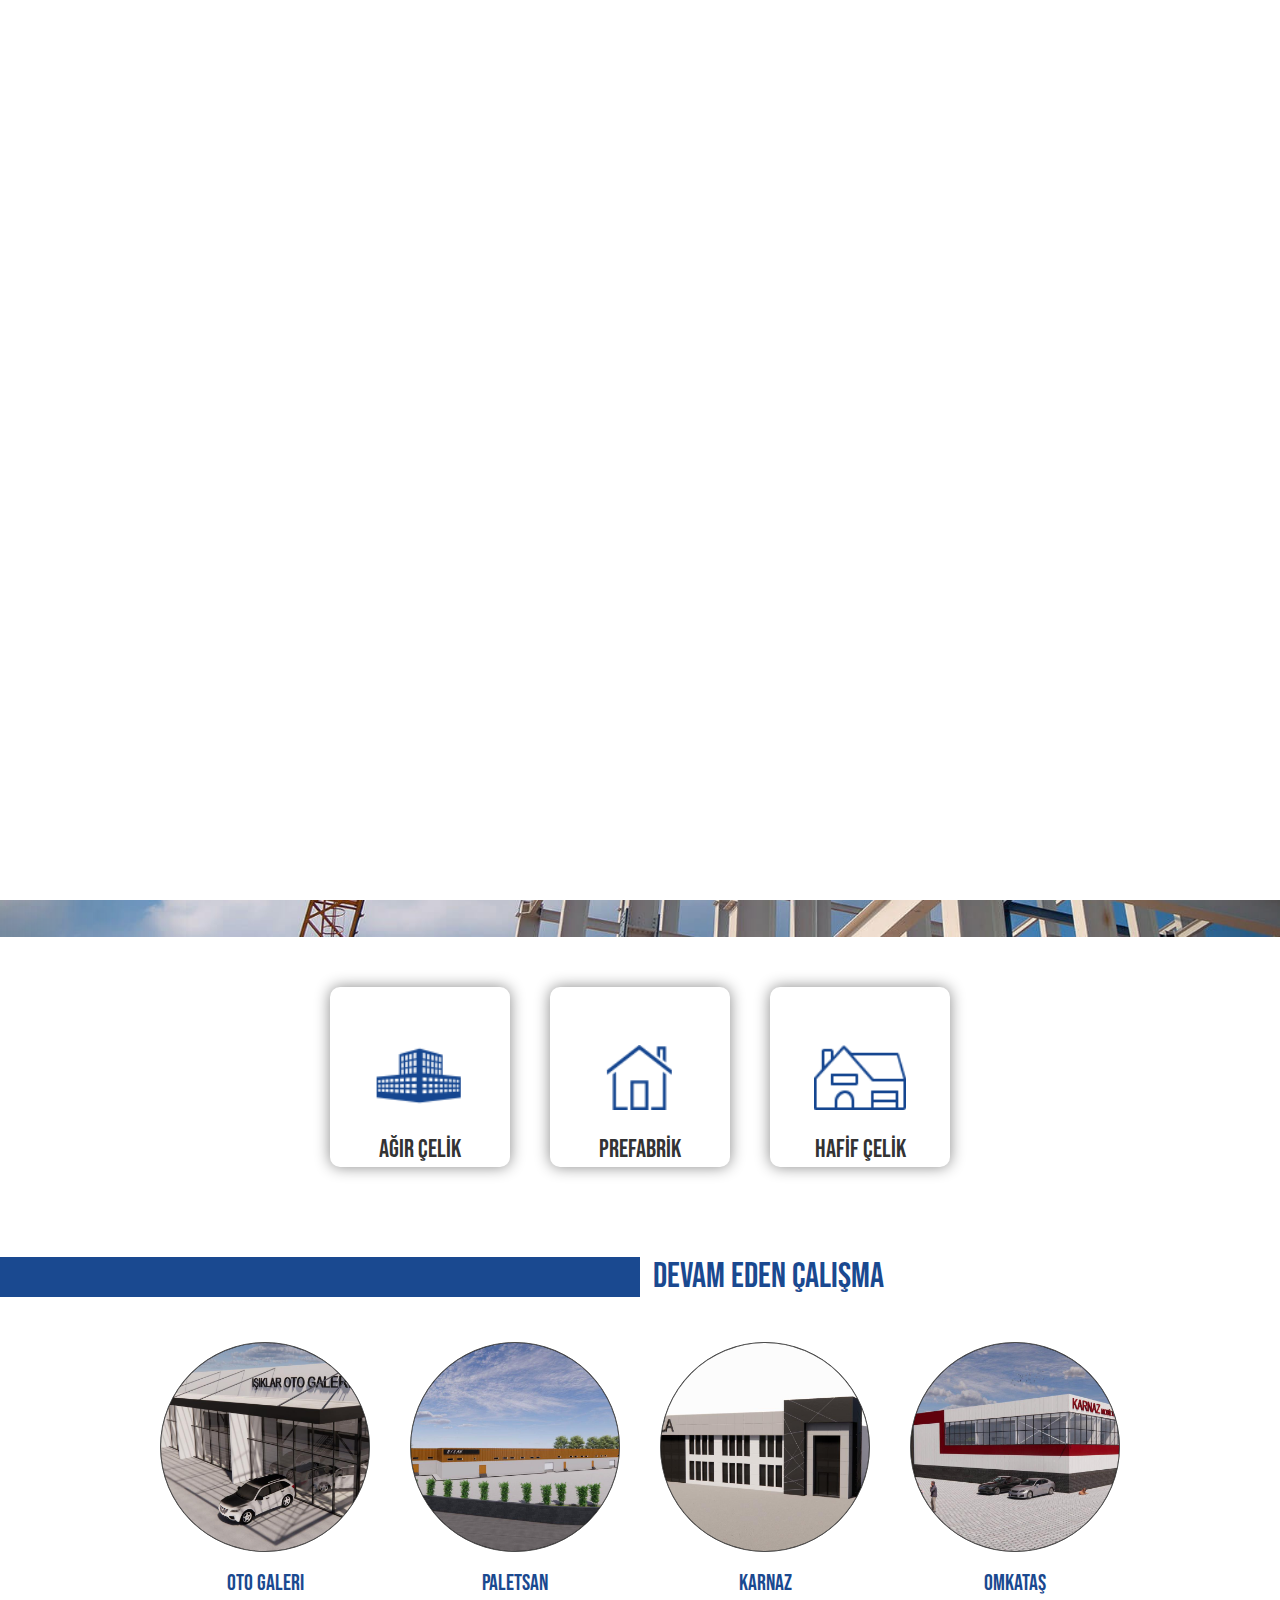
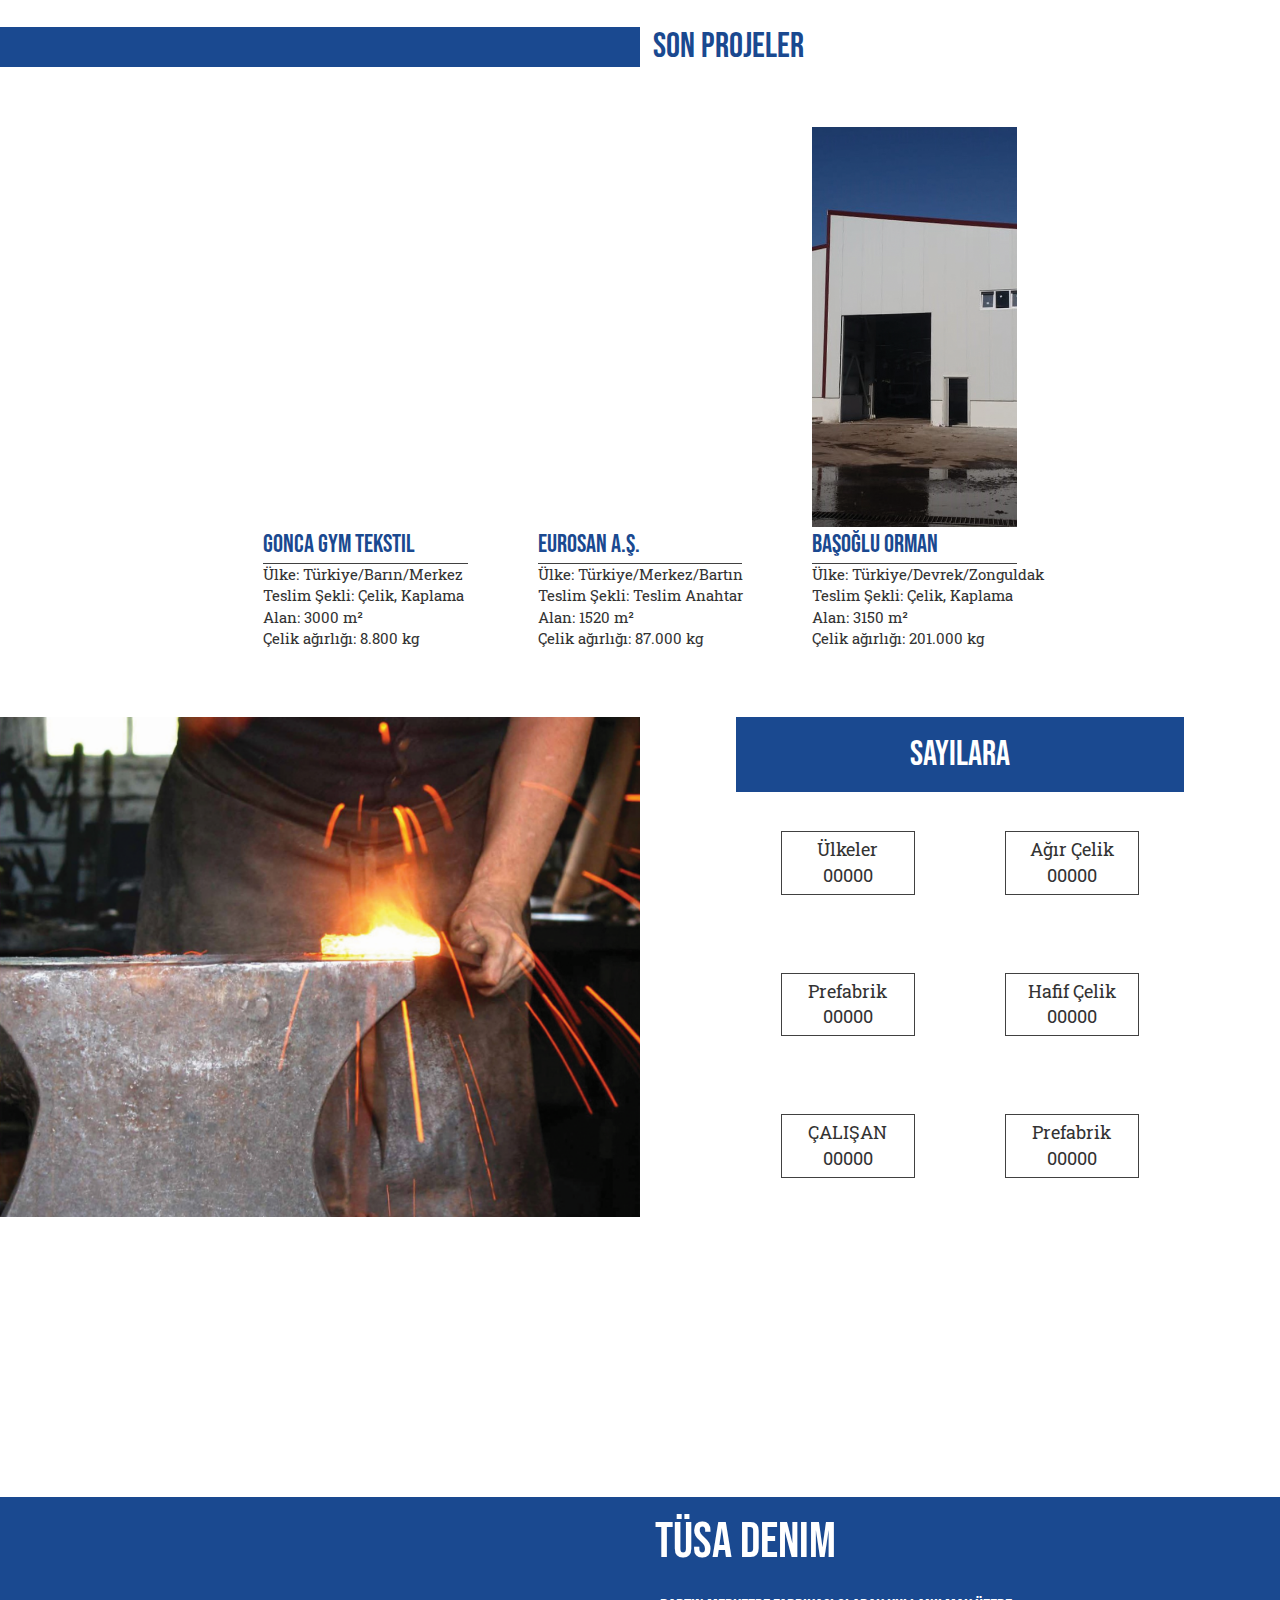
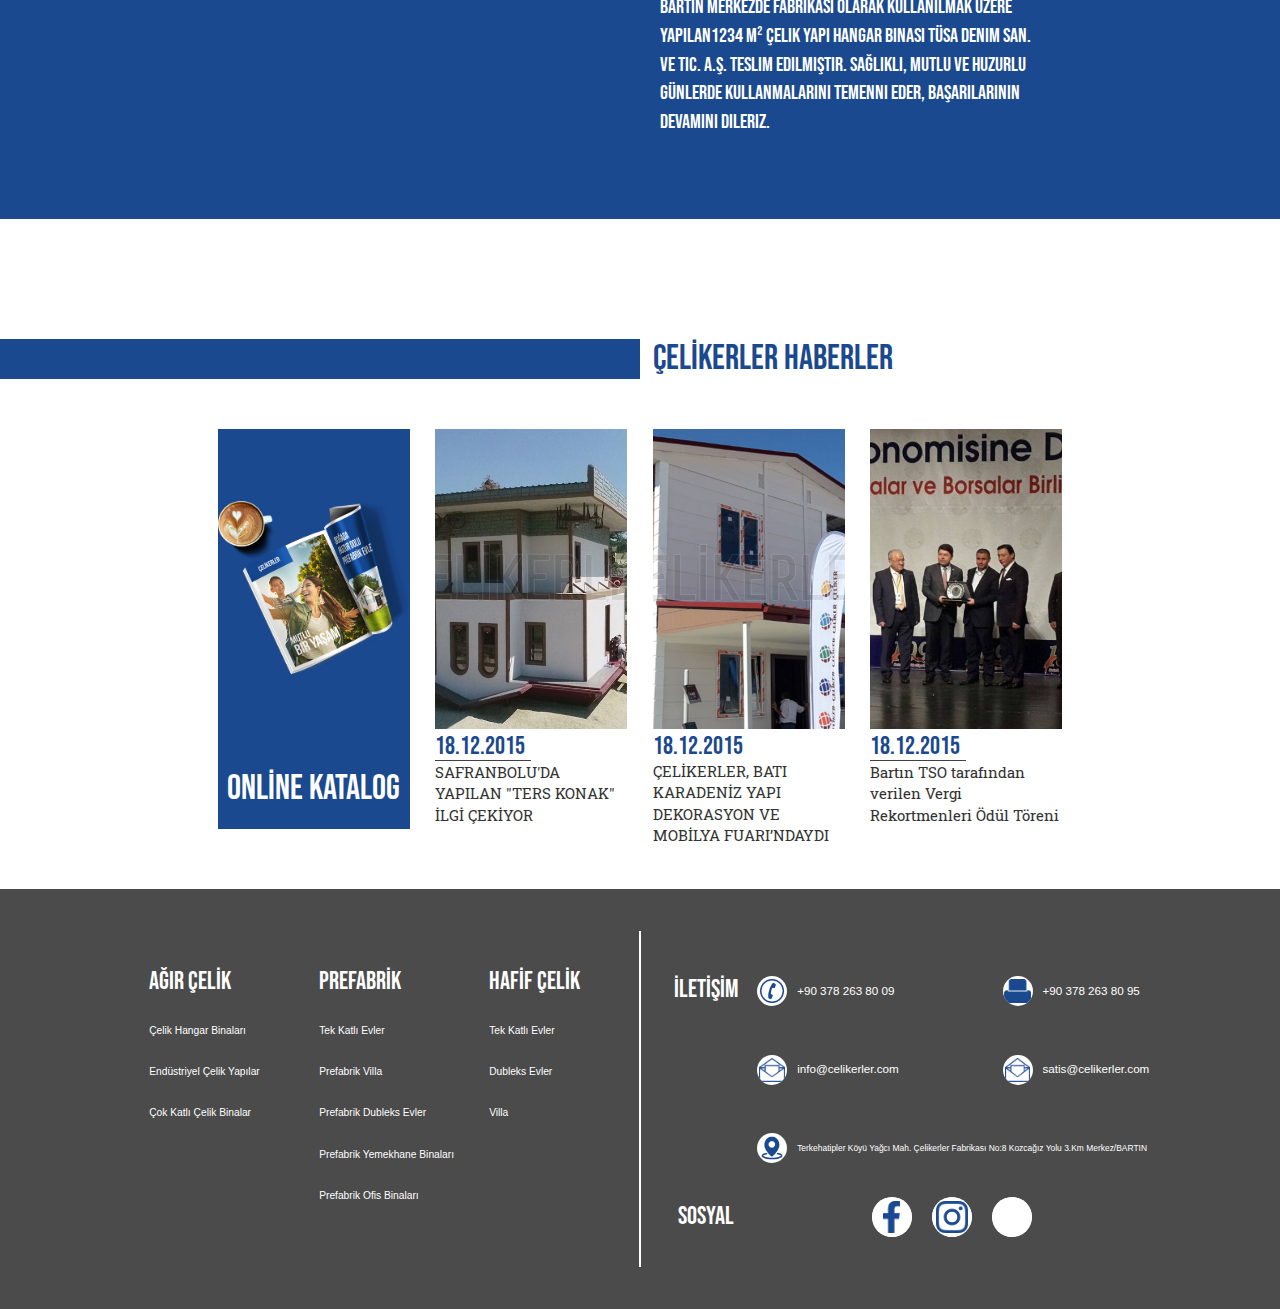
==== commit d910a929: "X" ====
--- a/index.html
+++ b/index.html
@@ -677,6 +677,36 @@
                 </DIV>
 
         </section>
+                <!-- **************B&A*************** -->
+
+                <section class="B-A-section">
+                    <div class="B-A-big-div">
+                        <div class="div-img-m-a-b"><img src="./images/BA-1.jpg" alt=""></div>
+                        <div class="div-img-m-a-b AB_IMG-M"><img src="./images/BA-2.jpg" alt=""></div>
+        
+        
+                    </div>
+                    
+                    <div class="B-A-big-div DIV-L-A-B">
+                        <p class="text-B-A-S">Tüsa Denim</p>
+                        <p class="text-B-A-M">Bartın Merkezde Fabrikası olarak kullanılmak üzere yapılan1234 m² Çelik Yapı hangar binası
+                            Tüsa Denim San. ve Tic. A.Ş. teslim edilmiştir. Sağlıklı, mutlu ve huzurlu günlerde kullanmalarını temenni eder, Başarılarının devamını dileriz.</p>
+        
+        
+                    </div>
+        
+        
+        
+        
+        
+        
+        
+                </section>
+        
+        
+        
+        
+                <!-- **************B&A*************** -->
         
         <!-- **************NEWS*************** -->
 
--- a/css.css
+++ b/css.css
@@ -1447,6 +1447,89 @@
                 }
 
             }
+            
+            /*****************B&A**********************/
+
+
+            .B-A-section {
+                width: 100%;
+                background-color: #1A4990;
+                display: flex;
+                margin-top: 280px;
+                margin-bottom: 120px;
+            }
+            .B-A-big-div {
+                width: 50%;
+                position: relative;
+                display: flex;
+                height: 322px;
+                justify-content: flex-end;
+                align-items: center;
+            }
+
+
+            .div-img-m-a-b {
+                height: 450px;
+                top: -178px;
+                position: absolute;
+                transition: all 0.7s;
+                overflow: hidden;
+                display: flex;
+                align-items: stretch;
+                justify-content: flex-end;
+            }
+
+            .AB_IMG-M {
+                width: 0;
+                right: 0;
+                display: flex;
+                justify-content: flex-end;
+            }
+            .DIV-L-A-B {
+                display: flex;
+                flex-direction: column;
+                justify-content: flex-start;
+                align-items: flex-start;
+            }
+            .text-B-A-S {
+                font-size: 50px;
+                color: white;
+                font-family: 'Bebas Neue', cursive;
+                margin-top: 10px;
+                margin-bottom: 15px;
+                margin-left: 15px;
+            }
+
+            .text-B-A-M{
+                font-size: 20px;
+                color: white;
+                font-family: 'Bebas Neue', cursive;
+                margin-left: 20px;
+                margin-right: 20px;
+                width: 60%;
+
+            }
+
+
+
+            .B-A-section:hover .B-A-big-div .AB_IMG-M {width: 705px;}
+            
+            
+            @media only screen and (max-width: 1000px) {
+
+                .B-A-section{display: none;}
+                
+
+
+
+            }
+
+
+
+            /*****************B&A**********************/
+
+
+
             /* ****************news**********************/
             .NEWS-section {
                 width: 100%;
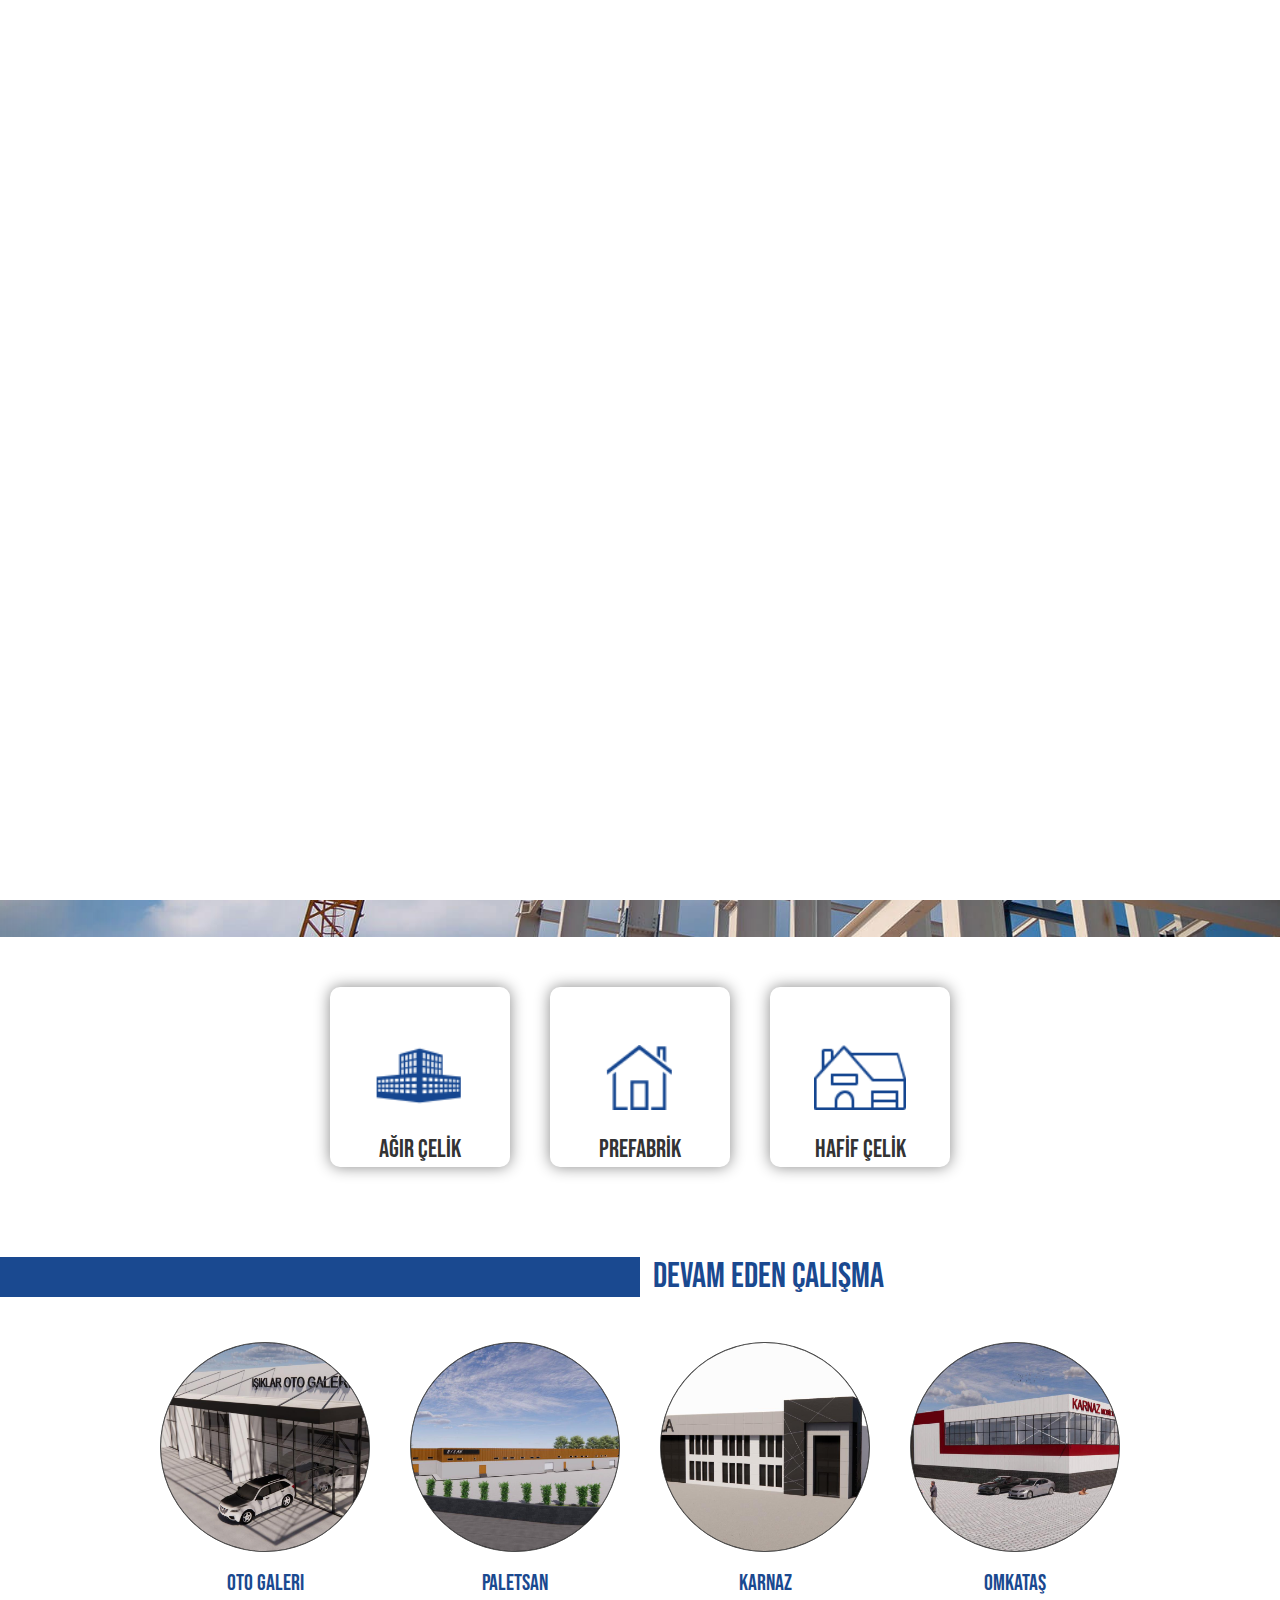
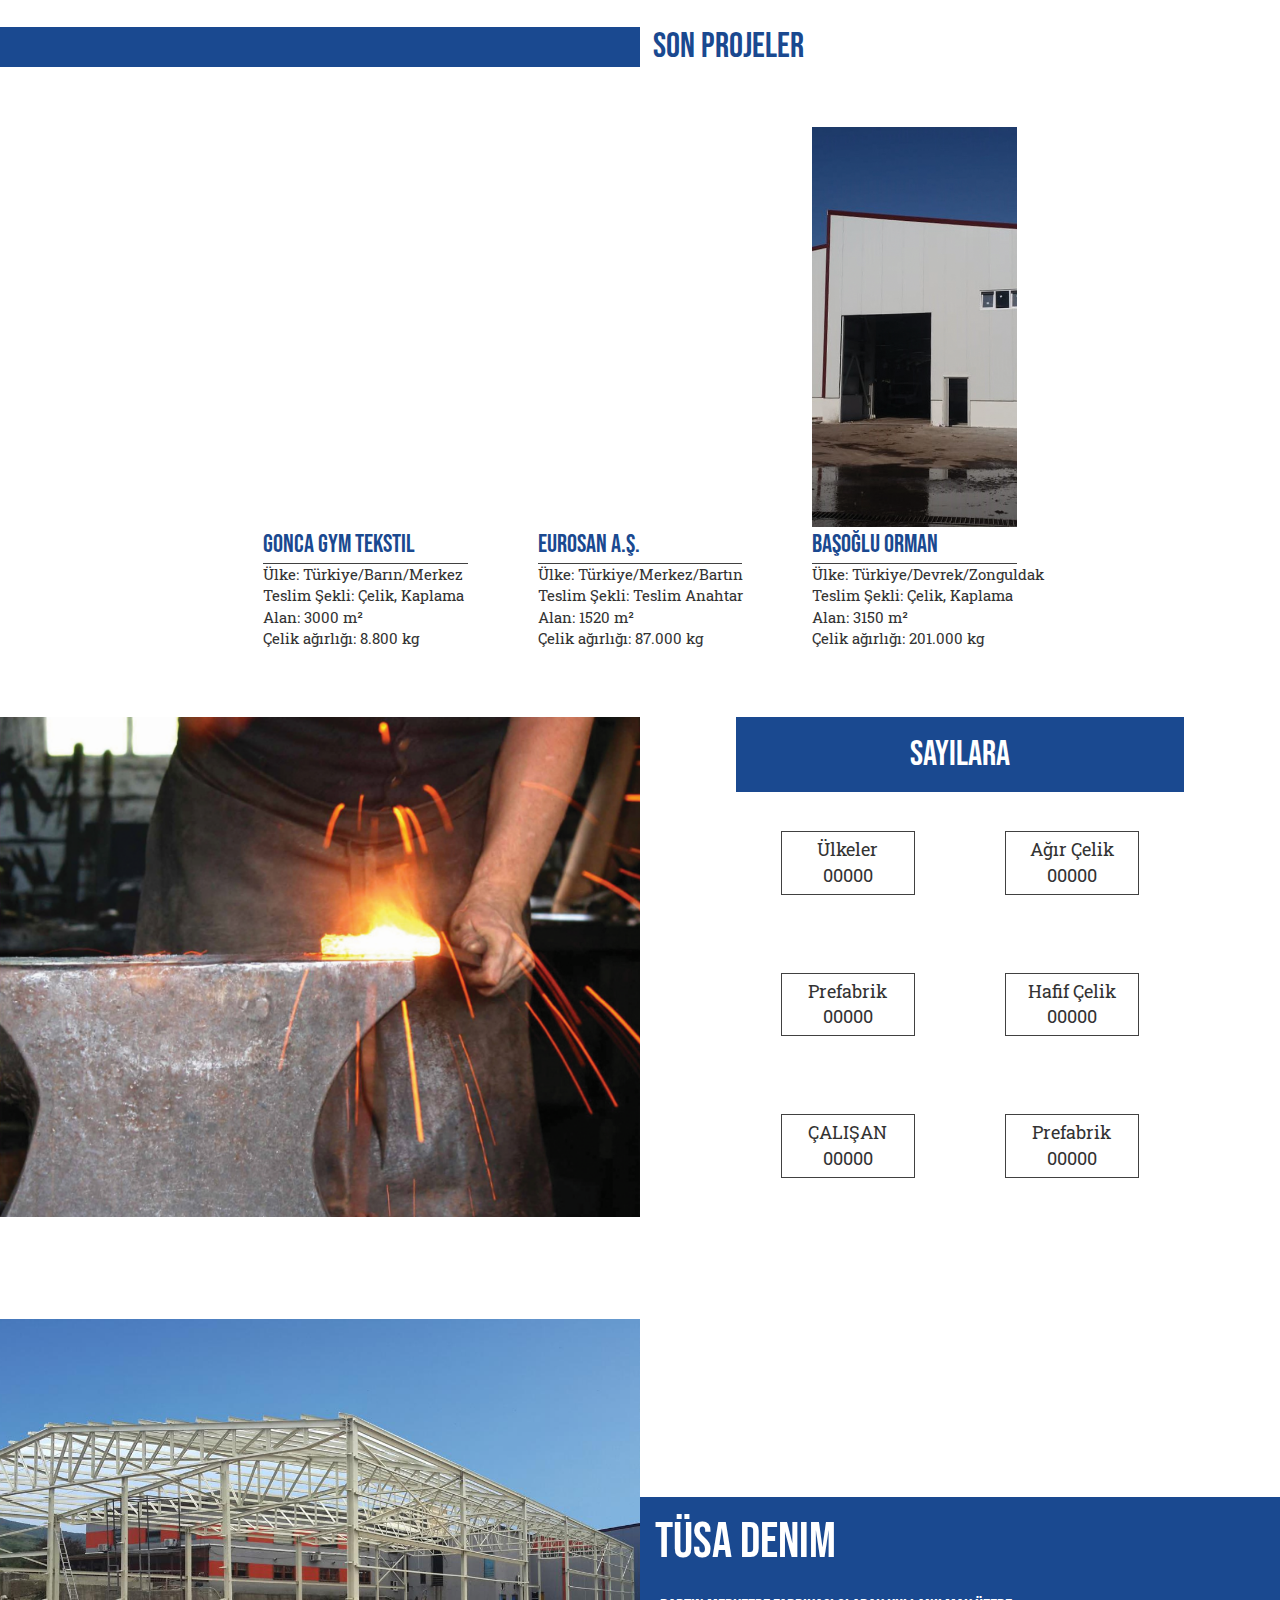
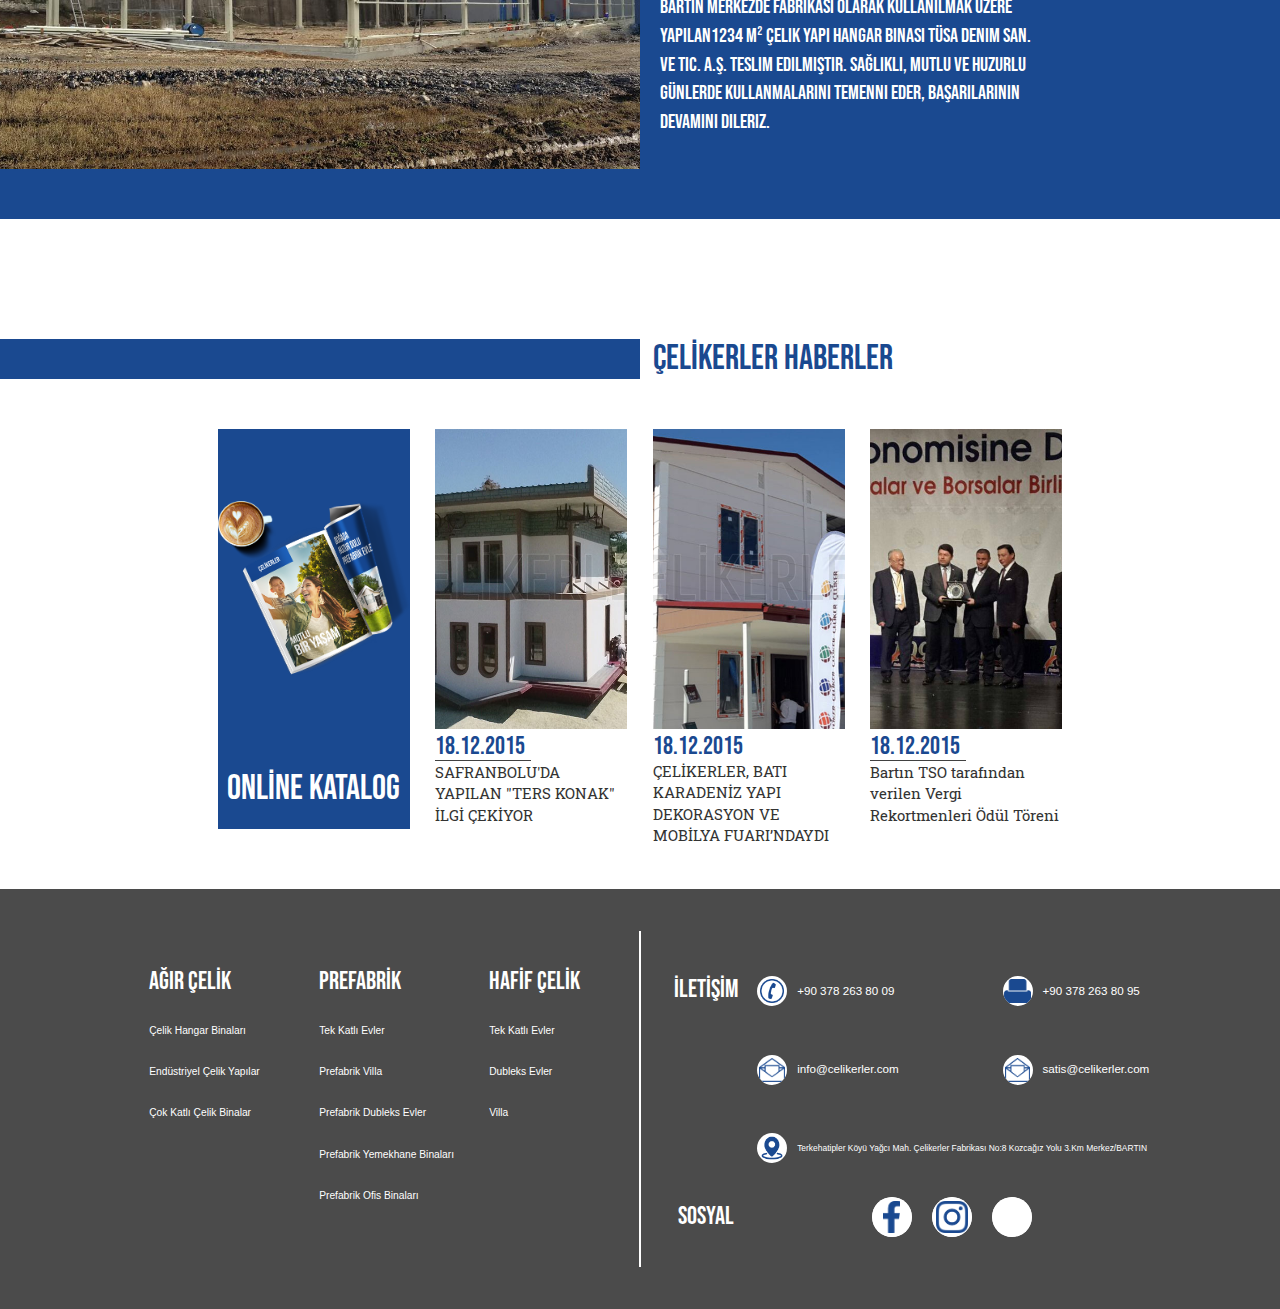
==== commit e8d5146c: "h" ====
--- a/index.html
+++ b/index.html
@@ -702,11 +702,36 @@
         
         
                 </section>
-        
-        
-        
-        
-                <!-- **************B&A*************** -->
+                <!-- **************B&A phone*************** -->
+
+                <section class="B-A-section-phone">
+                    <div class="B-A-phone-A"></div>
+                    <div class="B-A-phone-T">
+                        <div class="B-A-div-img-1"><img  class="B-A-ph-img-1" src="./images/BA-1.jpg" alt=""></div>
+                        <div class="B-A-div-img-2"><img  class="B-A-ph-img-2" src="./images/BA-2.jpg" alt=""></div>
+                    </div>
+                    <div class="B-A-phone-B">
+                        <p class="text-B-A-PHONE-M">Tüsa Denim</p>
+                        <p class="text-B-A-PHONE-S">Bartın Merkezde Fabrikası olarak kullanılmak üzere yapılan1234 m² 
+                            Çelik Yapı hangar binası Tüsa Denim San. ve Tic. A.Ş. teslim 
+                            edilmiştir. Sağlıklı, mutlu ve huzurlu günlerde kullanmalarını 
+                            temenni eder, Başarılarının devamını dileriz.</p>
+
+                    </div>
+
+        
+        
+        
+        
+        
+        
+                </section>
+        
+                <!-- **************B&A phone*************** -->
+
+
+
+
         
         <!-- **************NEWS*************** -->
 
@@ -823,7 +848,7 @@
 
 
 
-        <section class="NEWS-section">
+        <section  class="NEWS-section">
             <div class="news-M-div Catalog">
                 <DIV class="Catalog-IMG-DIV"><a class="Catalog-IMG-DIV-a" target="_blank" href="https://ahmad199617.github.io/Catlog/"> <img class="Catalog-IMG" src="./images/katalog.png" alt=""></a></DIV>
                 <DIV class="Catalog-TEXT-DIV"><P class="Catalog-TEXT"><span lang="en">ONLINE CATALOG </span><span lang="tr">ONLİNE KATALOG</span><span lang="ar">فهرس عبر الإنترنت</span></P></DIV>
--- a/css.css
+++ b/css.css
@@ -1512,21 +1512,84 @@
 
 
 
-            .B-A-section:hover .B-A-big-div .AB_IMG-M {width: 705px;}
-            
-            
-            @media only screen and (max-width: 1000px) {
-
-                .B-A-section{display: none;}
-                
-
-
-
-            }
-
-
-
-            /*****************B&A**********************/
+            .B-A-section:hover .B-A-big-div .AB_IMG-M {width: 705px;}  
+
+
+             /* **************** B-A- Phone **********************/   
+                    .B-A-section-phone {
+                        position: relative;
+                        width: 100%;
+                        display: none;
+                        flex-direction: column;
+                        align-items: center;
+                        margin-top: 100px;
+                        margin-bottom: 100px;
+                    }
+                    .B-A-phone-A {
+                        position: absolute;
+                        height: 60%;
+                        bottom: 0;
+                        width: 100%;
+                        background-color: #1A4990;
+                        z-index: -1;
+                    }
+                    .B-A-phone-B {
+                        width: 90%;
+                        display: flex;
+                        flex-direction: column;
+                        align-items: center;
+                    }
+                    .B-A-phone-T {
+                        height: 300px;
+                        position: relative;
+                        display: flex;
+                        justify-content: flex-start;
+                        width: 90%;
+                        overflow: hidden;
+                    }
+                    .B-A-div-img-1 {
+                        width: 100%;
+                        height: 100%;
+                        overflow: hidden;
+                    }
+                    .B-A-div-img-2 {
+                        width: 0%;
+                        height: 100%;
+                        overflow: hidden;
+                        position: absolute;
+                        top: 0;
+                        transition: all 3s;
+                    }
+                    .B-A-ph-img-1{
+                        height: 100%;
+                    }
+                    .B-A-ph-img-2{
+                        height: 100%;
+                    }
+                    .text-B-A-PHONE-M{
+                        color: #ffffff;
+                        font-size: 25px;
+                        font-family: 'Bebas Neue', cursive;
+
+                    }
+                    
+                    .text-B-A-PHONE-S{
+                        color: #ffffff;
+                        font-size: 17px;
+                        font-family: 'Bebas Neue', cursive;
+
+                    }
+                    @media only screen and (max-width: 1000px) {
+
+                        .B-A-section{display: none;}
+                        .B-A-section-phone{display: flex;}
+                        
+        
+        
+        
+                    }
+
+            /* **************** B-A- Phone **********************/               
 
 
 
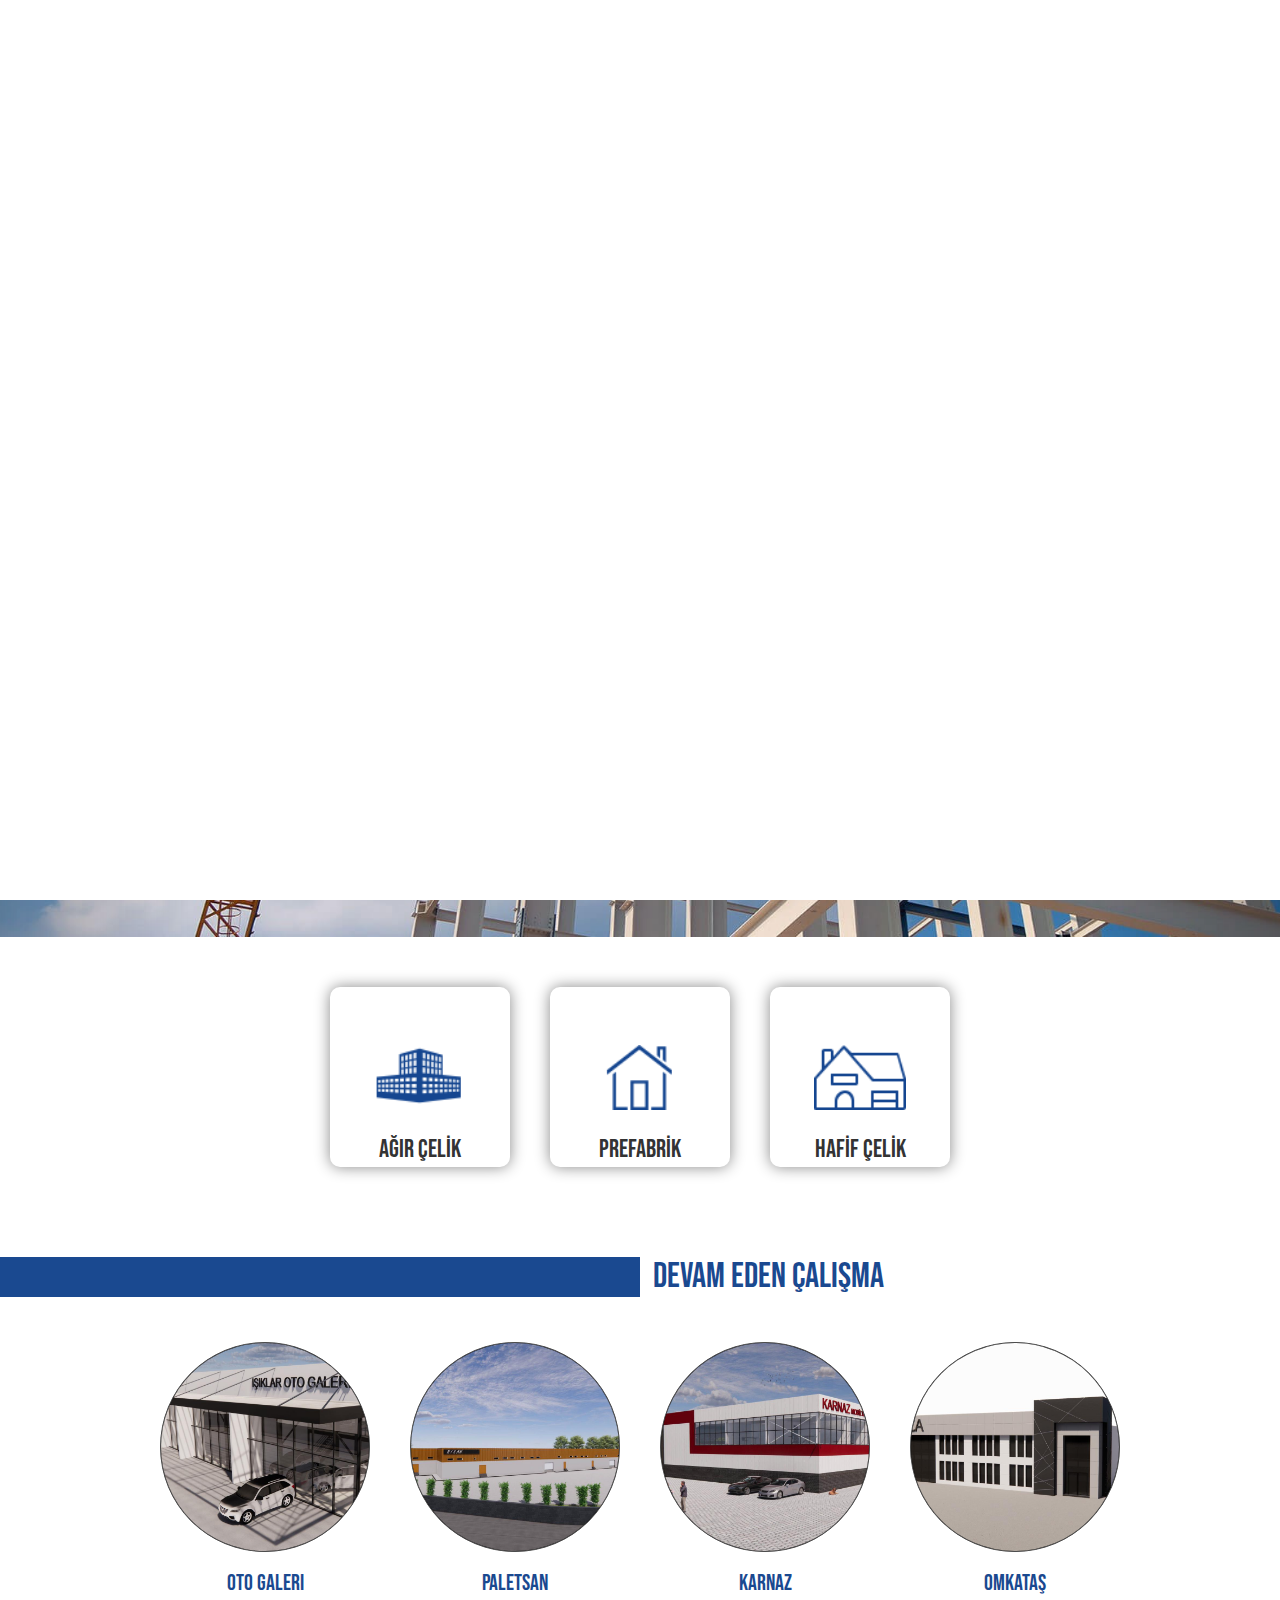
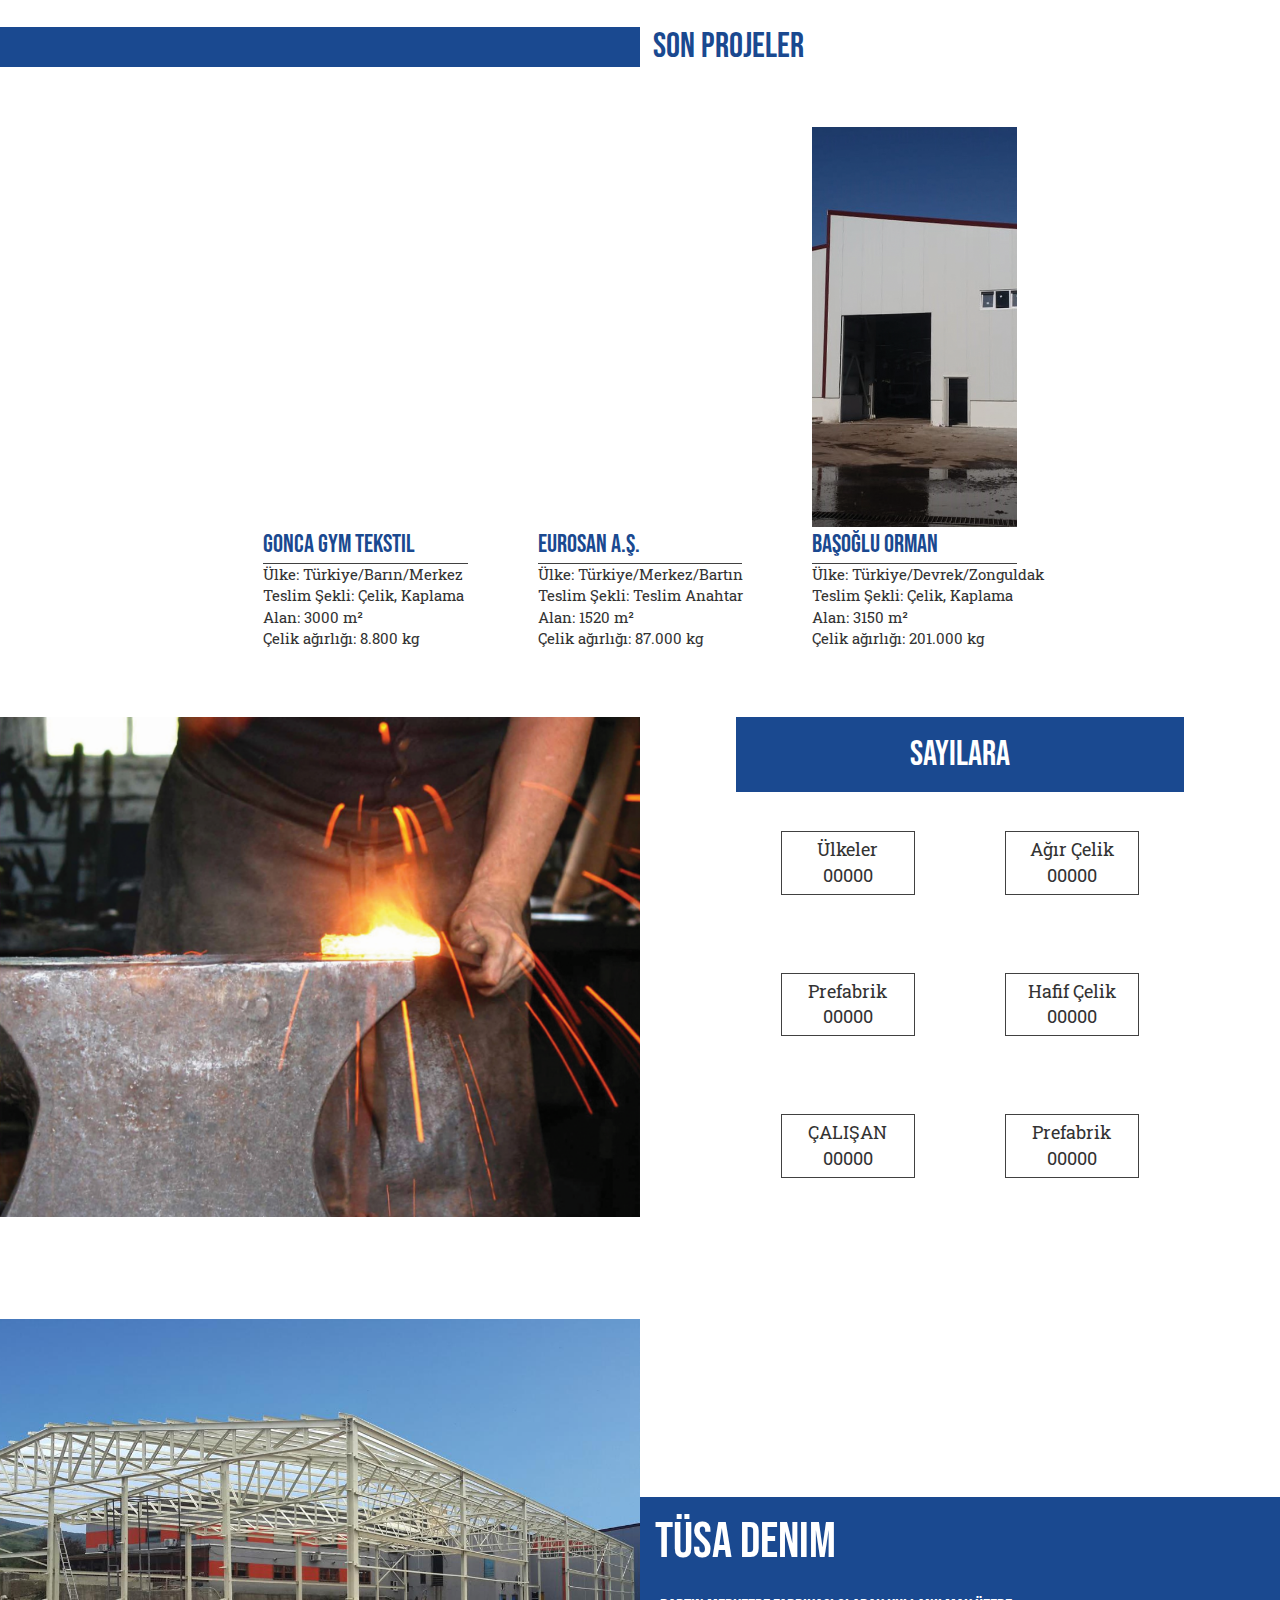
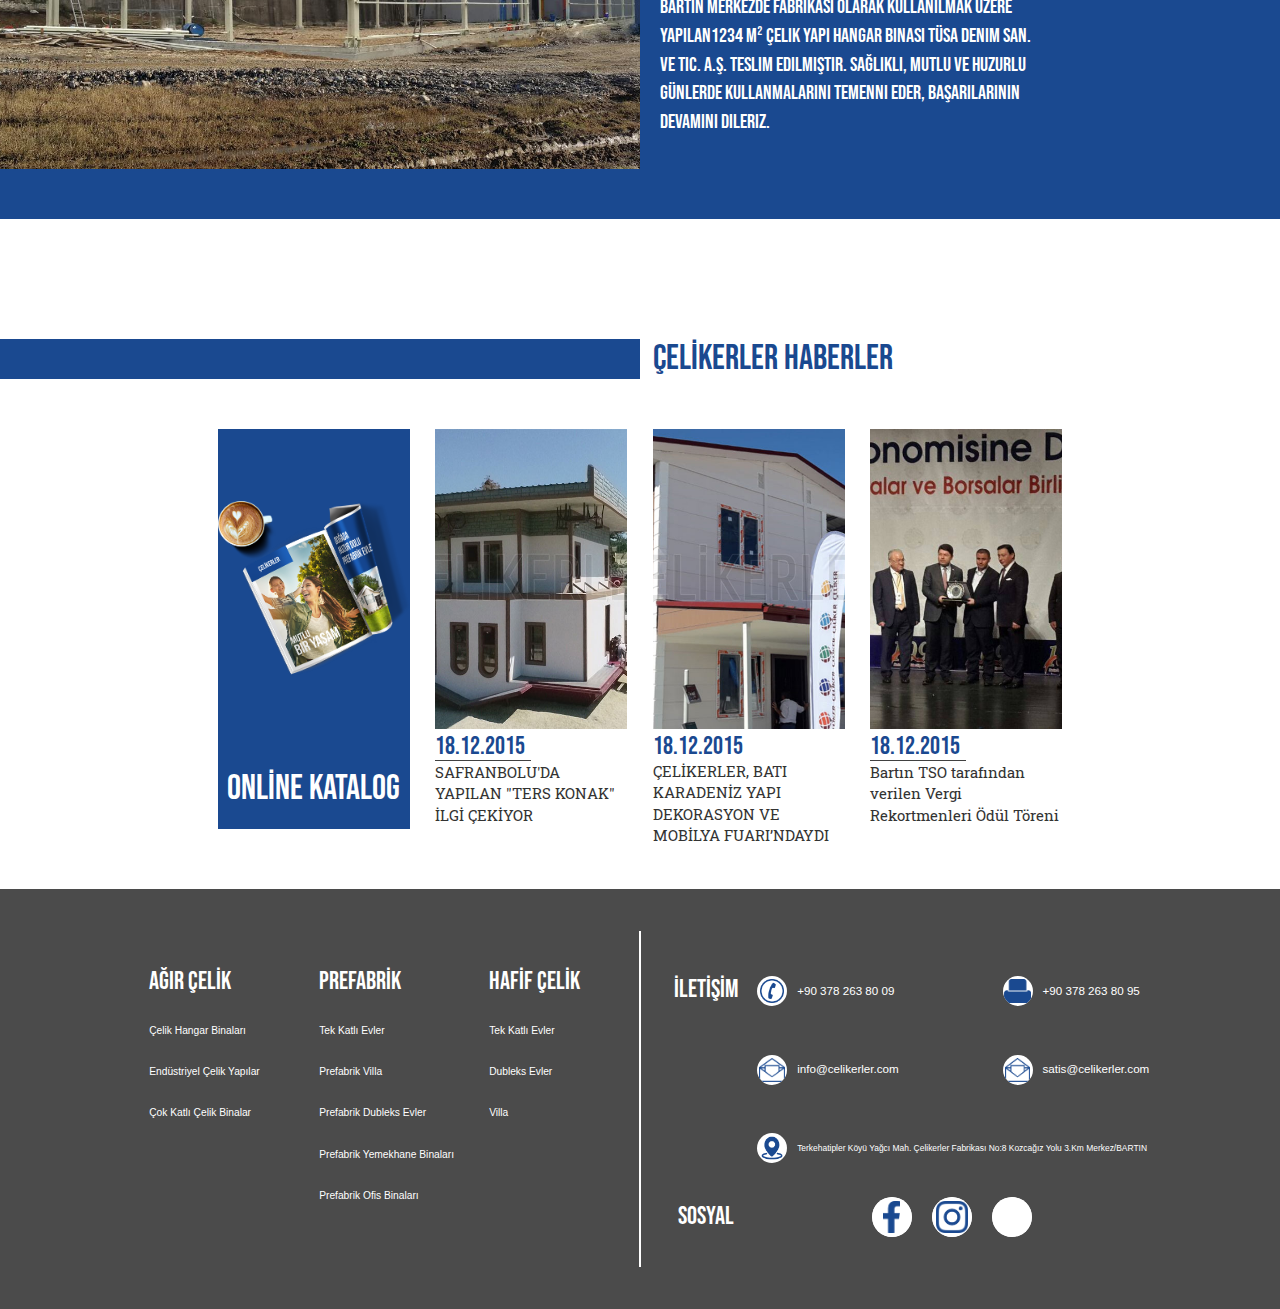
==== commit 1362e459: "x" ====
--- a/index.html
+++ b/index.html
@@ -379,15 +379,15 @@
 
 
                 <a href="###"><div class="story-img-div">
+                    <img class="img-story" src="./images/W4.jpg" alt="">
+                    <div class="story-text-div"><p class="story-text">Karnaz</p>
+                    </div>
+                </div></a>
+
+
+
+                <a href="###"><div class="story-img-div">
                     <img class="img-story" src="./images/W3.jpg" alt="">
-                    <div class="story-text-div"><p class="story-text">Karnaz</p>
-                    </div>
-                </div></a>
-
-
-
-                <a href="###"><div class="story-img-div">
-                    <img class="img-story" src="./images/W4.jpg" alt="">
                     <div class="story-text-div"><p class="story-text">Omkataş</p>
                     </div>
                 </div></a>
@@ -1012,11 +1012,6 @@
             </div>
         </footer>
 
- 
- 
- 
- 
- 
         <section class="WHATSAPP-section">
             <div class="WHATSAPP-img-div">
                 
--- a/css.css
+++ b/css.css
@@ -127,7 +127,6 @@
                         justify-content: center;
                         align-items: center;
                         background-color: #1A4990;
-                        margin-right: 10px;
 
                         }
                     .text-phone-p{
@@ -160,7 +159,7 @@
                     }
                     .text-lang-header-div p {
                         margin: 0;
-                        font-size: 25px;
+                        font-size: 30px;
                         font-family: 'Bebas Neue', cursive;
                         color: #1A4990;
                         white-space: nowrap;
@@ -543,6 +542,8 @@
                             height: 93vh;
                             background-repeat: no-repeat;
                             background-size: cover;
+                            background-position-x: center;
+                            background-position-y: center;
 
                         }
                         .text-area-DIV{
